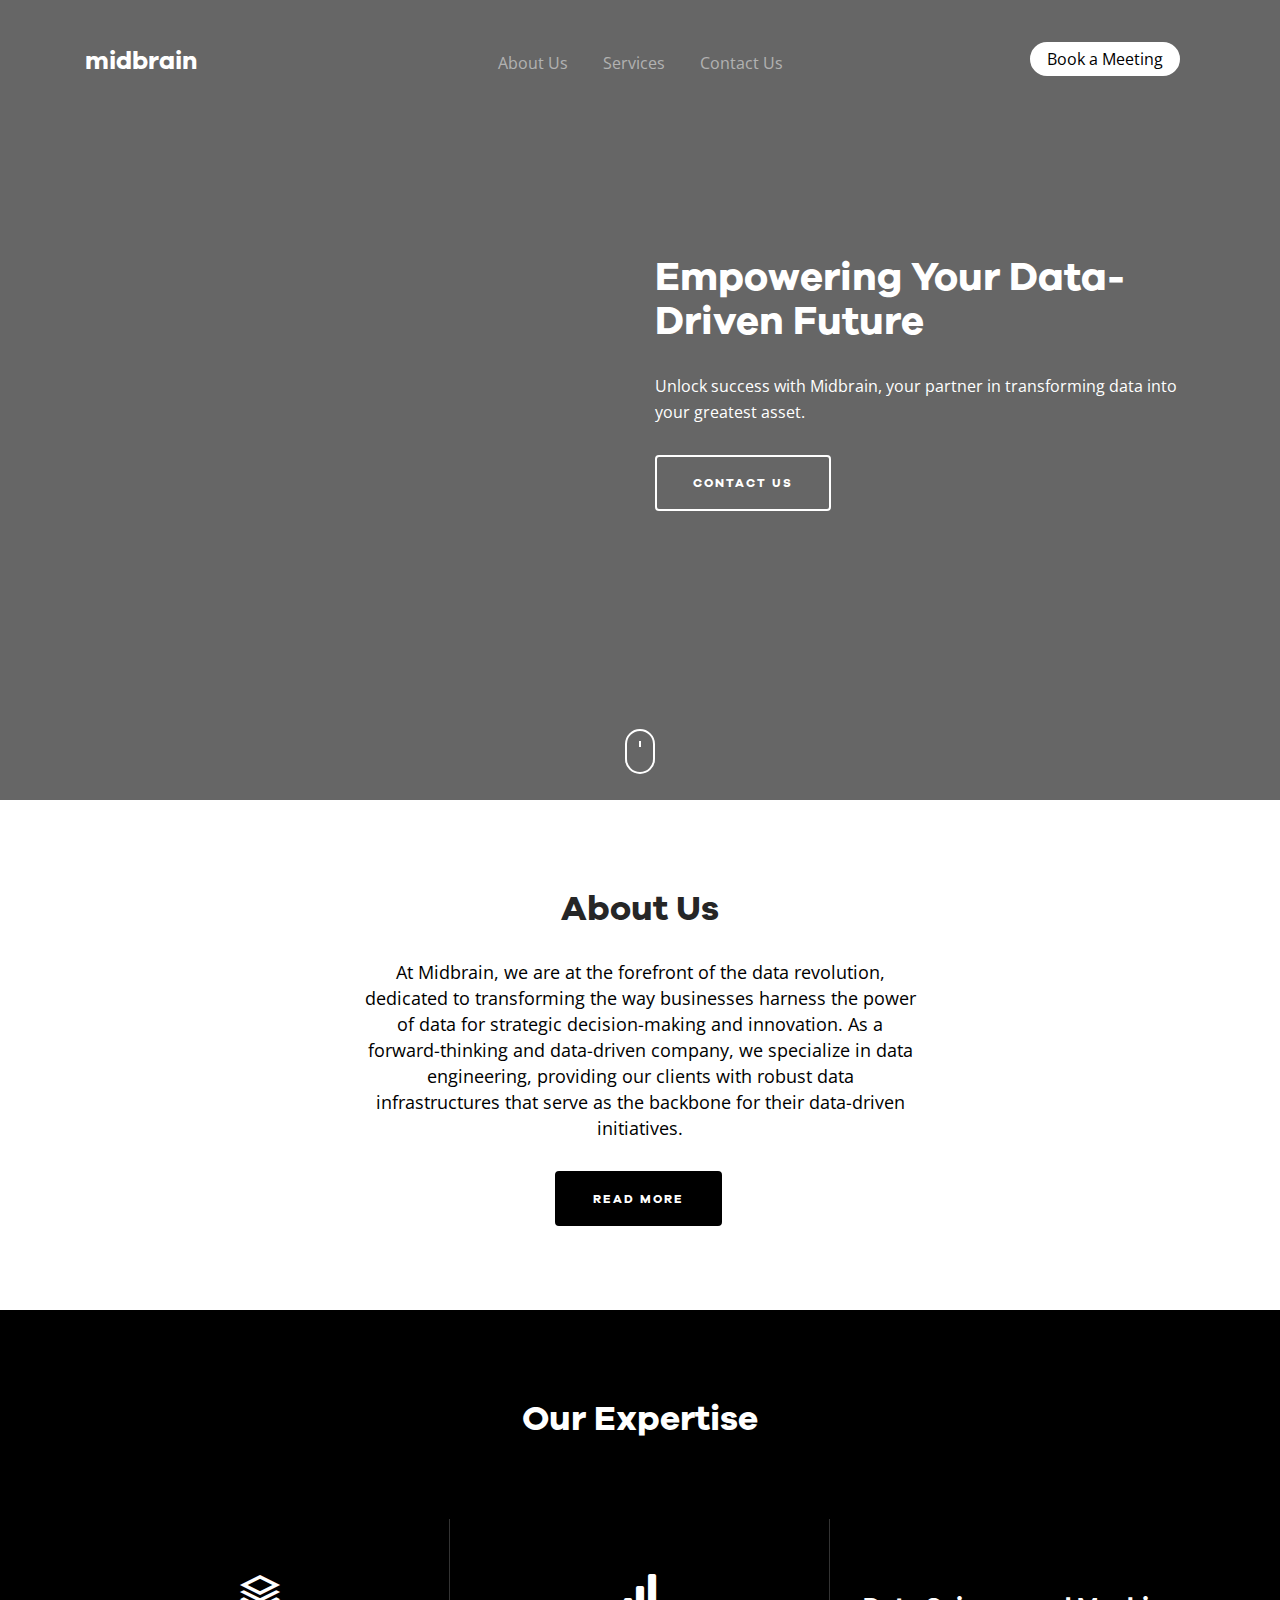
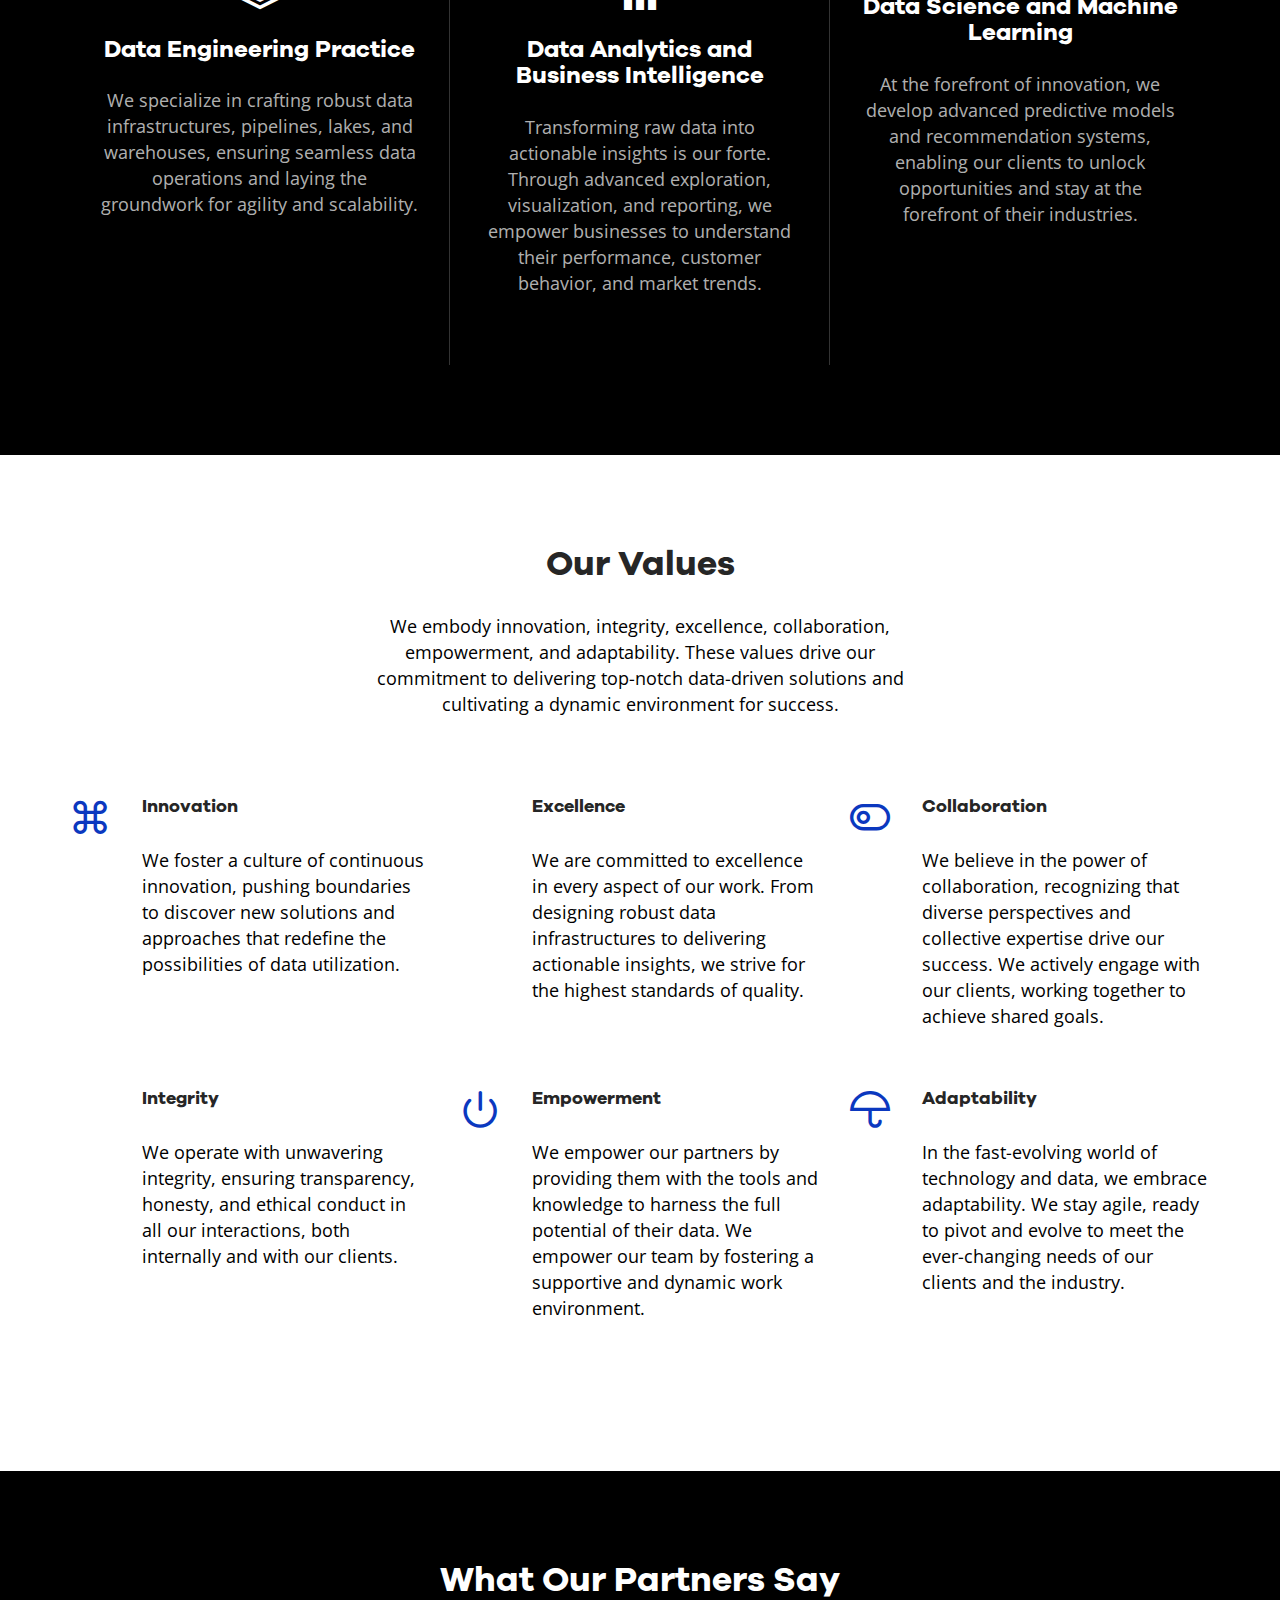
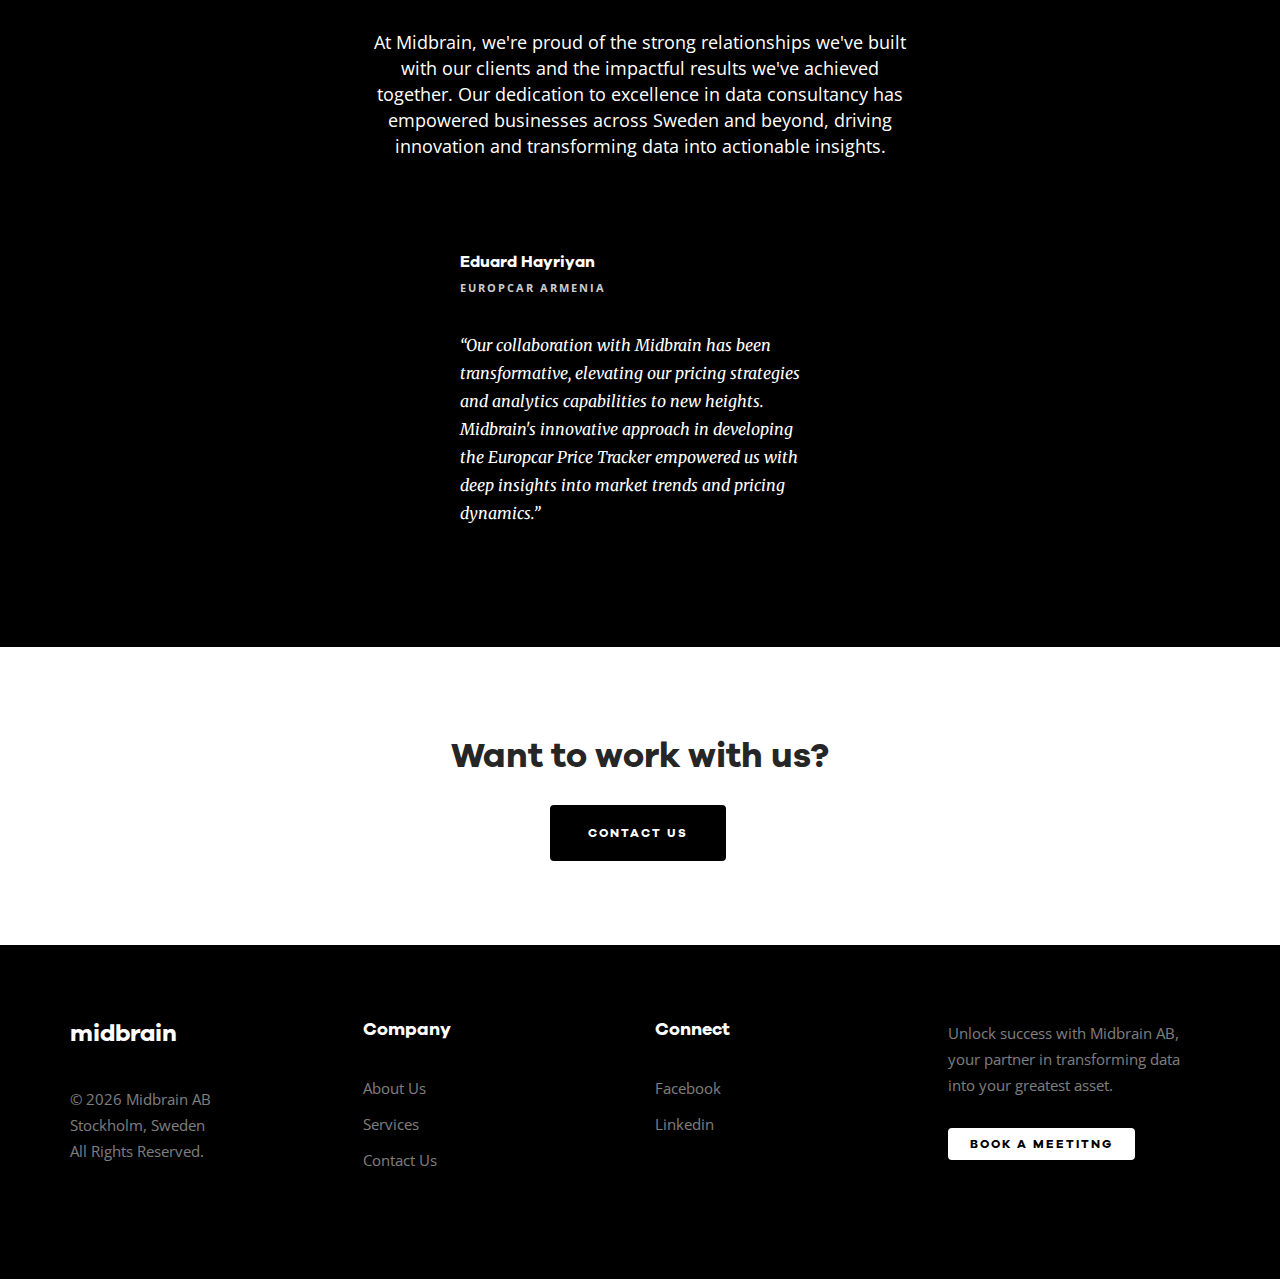
==== index.html @ 111fb9bd "Adding Cookiebot banner" ====
<!DOCTYPE html>
<!--[if lt IE 7]>      <html class="no-js lt-ie9 lt-ie8 lt-ie7"> <![endif]-->
<!--[if IE 7]>         <html class="no-js lt-ie9 lt-ie8"> <![endif]-->
<!--[if IE 8]>         <html class="no-js lt-ie9"> <![endif]-->
<!--[if gt IE 8]><!--> <html class="no-js"> <!--<![endif]-->
	<head>
	<!-- CookieBot CMP banner -->
	<script id="Cookiebot" src="https://consent.cookiebot.com/uc.js" data-cbid="e7dfca7b-d4f1-458b-bf9d-89fcd00eb279" data-blockingmode="auto" type="text/javascript"></script>
	<!-- Google tag (gtag.js) -->
	<script async src="https://www.googletagmanager.com/gtag/js?id=G-Q8020GNT3G"></script>
	<script>
	  window.dataLayer = window.dataLayer || [];
	  function gtag(){dataLayer.push(arguments);}
	  gtag('js', new Date());

	  gtag('config', 'G-Q8020GNT3G');
	</script>
	<meta charset="utf-8">
	<meta http-equiv="X-UA-Compatible" content="IE=edge">
	<title>Midbrain - Premier Data Consultancy Services in Sweden</title>
	<meta name="viewport" content="width=device-width, initial-scale=1">
	<meta name="description" content="Midbrain, a leading data consultancy in Sweden, offers unparalleled expertise in data science, engineering, and analytics to transform your business with data-driven decisions." />
	<meta name="keywords" content="data consultancy Sweden, data science, data engineering, data analytics, business intelligence, machine learning, data solutions" />

	
  	<!-- Facebook and Twitter and Telegram integration -->
	<html prefix="og: http://ogp.me/ns#">
	<meta property="og:title" content="Midbrain - Data Consultancy Excellence in Sweden"/>
	<meta property="og:image" content="images/full_1.webp"/>
	<meta property="og:url" content="images/full_1.webp"/>
	<meta property="og:site_name" content="Midbrain - Premier Data Consultancy in Sweden"/>
	<meta property="og:description" content="Explore top-tier data consultancy services with Midbrain. Specializing in data science, engineering, and analytics to drive your business forward."/>
	<meta name="twitter:title" content="Midbrain - Data Consultancy Excellence in Sweden" />
	<meta name="twitter:image" content="images/full_1.webp" />
	<meta name="twitter:url" content="images/full_1.webp" />
	<meta name="twitter:card" content="images/full_1.webp" />


	<!-- Place favicon.ico and apple-touch-icon.png in the root directory -->
	<link rel="shortcut icon" href="images/favicon.ico">
	
	<!-- Google Fonts -->
	<link href='https://fonts.googleapis.com/css?family=Open+Sans:400,300,700|Monsterrat:400,700|Merriweather:400,300italic,700' rel='stylesheet' type='text/css'>
	
	<!-- Animate.css -->
	<link rel="stylesheet" href="css/animate.css">
	<!-- Icomoon Icon Fonts-->
	<link rel="stylesheet" href="css/icomoon.css">
	<!-- Magnific Popup-->
	<link rel="stylesheet" href="css/magnific-popup.css">
	<!-- Owl Carousel -->
	<link rel="stylesheet" href="css/owl.carousel.min.css">
	<link rel="stylesheet" href="css/owl.theme.default.min.css">
	<!-- Bootstrap  -->
	<link rel="stylesheet" href="css/bootstrap.css">
	
	<!-- Cards -->
	<link rel="stylesheet" href="css/cards.css">

	<!-- Modernizr JS -->
	<script src="js/modernizr-2.6.2.min.js"></script>
	<!-- FOR IE9 below -->
	<!--[if lt IE 9]>
	<script src="js/respond.min.js"></script>
	<![endif]-->


	<style>
    	html {
      		scroll-behavior: smooth;
    		}
  	</style>

	</head>
	<body>
	
	
	<div id="fh5co-page">
		<!-- START menu -->
		<nav class="fh5co-nav-style-1" role="navigation" data-offcanvass-position="fh5co-offcanvass-left">
			<div class="container">
				<div class="col-lg-3 col-md-3 col-sm-3 col-xs-12 fh5co-logo">
					<a href="#" class="js-fh5co-mobile-toggle fh5co-nav-toggle"><i></i></a>
					<a href="index.html">midbrain</a>
				</div>
				<div class="col-lg-6 col-md-5 col-sm-5 text-center fh5co-link-wrap">
					<ul data-offcanvass="yes">
						<li><a href="pages/about_us.html">About Us</a></li>
						<li><a href="pages/services.html">Services</a></li>
						<li><a href="pages/contact.html">Contact Us</a></li>
					</ul>
				</div> 
				
				<div class="col-lg-3 col-md-4 col-sm-4 text-right fh5co-link-wrap">
					<ul class="fh5co-special" data-offcanvass="yes">
						<li><a href="https://calendly.com/contact-midbrain/30min" target="_blank" class="call-to-action">Book a Meeting</a></li>
					</ul>
				</div>
				
				
			</div>
		</nav>
		<!-- END menu -->

		<!-- START thumbnail -->
		<div class="fh5co-cover fh5co-cover-style-2 js-full-height" data-stellar-background-ratio="0.5" data-next="yes"  style="background-image: url(images/full_1.webp);">
		  	<span class="scroll-btn wow fadeInUp" data-wow-duration="1s" data-wow-delay="1.4s">
				<a href="#">
					<span class="mouse"><span></span></span>
				</a>
			</span>
			<div class="fh5co-overlay"></div>
			<div class="fh5co-cover-text">
				<div class="container">
					<div class="row">
						<div class="col-md-push-6 col-md-6 full-height js-full-height">
							<div class="fh5co-cover-intro">
								<h1 class="cover-text-lead wow fadeInUp" data-wow-duration="1s" data-wow-delay=".2s">Empowering Your Data-Driven Future</h1>
								<h2 class="cover-text-sublead wow fadeInUp" data-wow-duration="1s" data-wow-delay=".4s">Unlock success with Midbrain, your partner in transforming data into your greatest asset.</h2>
								<p class="wow fadeInUp" data-wow-duration=".6s" data-wow-delay=".7s"><a href="pages/contact.html" class="btn btn-primary btn-outline btn-lg">Contact Us</a></p>
							</div>
						</div>
					</div>
				</div>	
			</div>
		</div>
		<!-- END thumbnail -->
		
	
		<!-- START about -->
		<div class="fh5co-project-style-2">
			<div class="container">
				<div class="row p-b">
					<div class="col-md-6 col-md-offset-3 text-center">
						<h2 class="fh5co-heading wow fadeInUp" data-wow-duration=".5s" data-wow-delay=".1s">About Us</h2>
						<p class="wow fadeInUp" data-wow-duration=".5s" data-wow-delay=".2s">At Midbrain, we are at the forefront of the data revolution, dedicated to transforming the way businesses harness the power of data for strategic decision-making and innovation. As a forward-thinking and data-driven company, we specialize in data engineering, providing our clients with robust data infrastructures that serve as the backbone for their data-driven initiatives.</p>
						<p class="wow fadeInUp" data-wow-duration="1s" data-wow-delay="0.5s"><a href="pages/about_us.html" class="btn btn-success btn-lg">Read More</a></p>
					</div>
				</div>
			</div>
			
		</div>
		<!-- END about -->
		

		<!-- START services -->
		<div class="fh5co-features-style-1" data-stellar-background-ratio="0.5">
			<div class="fh5co-overlay"></div>
			<div class="container" style="z-index: 3; position: relative;">
				<div class="row p-b">
					<div class="col-md-6 col-md-offset-3 text-center wow fadeInUp" data-wow-duration="1s" data-wow-delay=".5s">
						<h2 class="fh5co-heading">Our Expertise</h2>
					</div>
				</div>
				<div class="row">
					<div class="fh5co-features">
						<div class="fh5co-feature  wow fadeInUp" data-wow-duration="1s" data-wow-delay=".3s" style="border-bottom: none;">
							<div class="icon"><i class="icon-layers"></i></div>
							<h3>Data Engineering Practice</h3>
							<p>We specialize in crafting robust data infrastructures, pipelines, lakes, and warehouses, ensuring seamless data operations and laying the groundwork for agility and scalability.</p>
						</div>
						<div class="fh5co-feature wow fadeInUp" data-wow-duration="1s" data-wow-delay="0.4s">
							<div class="icon"><i class="icon-bar-graph2"></i></div>
							<h3>Data Analytics and Business Intelligence</h3>
							<p>Transforming raw data into actionable insights is our forte. Through advanced exploration, visualization, and reporting, we empower businesses to understand their performance, customer behavior, and market trends.</p>
						</div>
						<div class="fh5co-feature wow fadeInUp" data-wow-duration="1s" data-wow-delay="0.5s" style="border-right: none;">
							<div class="icon"><i class=" icon-magic"></i></div>
							<h3>Data Science and Machine Learning</h3>
							<p>At the forefront of innovation, we develop advanced predictive models and recommendation systems, enabling our clients to unlock opportunities and stay at the forefront of their industries.</p>
						</div>

					</div>
				</div>
			</div>
		</div>
		<!-- END services -->
		
		<!-- START values -->
		<div class="fh5co-features-style-2">
			<div class="container">
				<div class="row p-b">
					<div class="col-md-6 col-md-offset-3 text-center">
						<h2 class="fh5co-heading wow fadeInUp" data-wow-duration=".5s" data-wow-delay=".3s">Our Values</h2>
						<p class="wow fadeInUp" data-wow-duration=".5s" data-wow-delay=".5s">We embody innovation, integrity, excellence, collaboration, empowerment, and adaptability. These values drive our commitment to delivering top-notch data-driven solutions and cultivating a dynamic environment for success.</p>
					</div>
				</div>
				<div class="row">
					<div class="col-md-4 col-sm-6 col-xs-6 col-xxs-12 fh5co-feature wow fadeInUp" data-wow-duration=".6s" data-wow-delay=".6s">
					<div class="fh5co-icon"><i class="icon-command"></i></div>
					<div class="fh5co-desc">
						<h3>Innovation</h3>
						<p>We foster a culture of continuous innovation, pushing boundaries to discover new solutions and approaches that redefine the possibilities of data utilization.</p>
					</div>	
				</div>
				<div class="col-md-4 col-sm-6 col-xs-6 col-xxs-12 fh5co-feature wow fadeInUp" data-wow-duration=".7s" data-wow-delay=".6s">
					<div class="fh5co-icon"><i class="icon-eye22"></i></div>
					<div class="fh5co-desc">
						<h3>Excellence</h3>
						<p>We are committed to excellence in every aspect of our work. From designing robust data infrastructures to delivering actionable insights, we strive for the highest standards of quality.</p>
					</div>
				</div>
				<div class="clearfix visible-sm-block visible-xs-block"></div>
				<div class="col-md-4 col-sm-6 col-xs-6 col-xxs-12 fh5co-feature wow fadeInUp" data-wow-duration=".7s" data-wow-delay=".6s">
					<div class="fh5co-icon"><i class="icon-toggle"></i></div>
					<div class="fh5co-desc">
						<h3>Collaboration</h3>
						<p>We believe in the power of collaboration, recognizing that diverse perspectives and collective expertise drive our success. We actively engage with our clients, working together to achieve shared goals.</p>
					</div>
				</div>
				<div class="col-md-4 col-sm-6 col-xs-6 col-xxs-12 fh5co-feature wow fadeInUp" data-wow-duration=".6s" data-wow-delay=".6s">
					<div class="fh5co-icon"><i class="icon-heart22"></i></div>
					<div class="fh5co-desc">
						<h3>Integrity</h3>
						<p>We operate with unwavering integrity, ensuring transparency, honesty, and ethical conduct in all our interactions, both internally and with our clients.</p>
					</div>	
				</div>
				<div class="clearfix visible-sm-block visible-xs-block"></div>
				<div class="col-md-4 col-sm-6 col-xs-6 col-xxs-12 fh5co-feature wow fadeInUp" data-wow-duration=".7s" data-wow-delay=".7s">
					<div class="fh5co-icon"><i class="icon-power"></i></div>
					<div class="fh5co-desc">
						<h3>Empowerment</h3>
						<p>We empower our partners by providing them with the tools and knowledge to harness the full potential of their data. We empower our team by fostering a supportive and dynamic work environment.</p>
					</div>
				</div>
				<div class="col-md-4 col-sm-6 col-xs-6 col-xxs-12 fh5co-feature wow fadeInUp" data-wow-duration=".7s" data-wow-delay=".7s">
					<div class="fh5co-icon"><i class="icon-umbrella"></i></div>
					<div class="fh5co-desc">
						<h3>Adaptability</h3>
						<p>In the fast-evolving world of technology and data, we embrace adaptability. We stay agile, ready to pivot and evolve to meet the ever-changing needs of our clients and the industry.</p>
					</div>
				</div>
				<div class="clearfix visible-sm-block visible-xs-block"></div>
				</div>
			</div>
		</div>
		<!-- END Values -->

		
		<!-- START Customers Feedback -->
		<div class="fh5co-testimonial-style-2" style="background:black; color: white">
			<div class="container">
				<div class="row p-b">
					<div class="col-md-6 col-md-offset-3 text-center">
						<h2 class="fh5co-heading wow fadeInUp" data-wow-duration="1s" data-wow-delay=".5s" style="color: white">What Our Partners Say</h2>
						<p class="wow fadeInUp" data-wow-duration="1s" data-wow-delay=".8s">At Midbrain, we're proud of the strong relationships we've built with our clients and the impactful results we've achieved together. Our dedication to excellence in data consultancy has empowered businesses across Sweden and beyond, driving innovation and transforming data into actionable insights. </p>
					</div>
				</div>
				<div class="row" style="display: flex; justify-content:center">
					
					<div class="col-md-4 col-sm-6 col-xs-12">
						<div class="fh5co-testimonial-item wow fadeInUp" data-wow-duration="1s" data-wow-delay="1.1s">
							<div class="fh5co-name">
								<img src="images/europcar_logo.webp" alt="">
								<div class="fh5co-meta" >
									<h3 style="color: white">Eduard Hayriyan</h3>
									<span class="fh5co-company">Europcar Armenia</span>
								</div>
							</div>
							<div class="fh5co-text">
								<p>&ldquo;Our collaboration with Midbrain has been transformative, elevating our pricing strategies and analytics capabilities to new heights. 
								Midbrain's innovative approach in developing the Europcar Price Tracker empowered us with deep insights into market trends and pricing dynamics.&rdquo;</p>
							</div>
						</div>	
					</div>
					<!-- <div class="col-md-4 col-sm-6 col-xs-12"> -->
						<!-- <div class="fh5co-testimonial-item wow fadeInUp" data-wow-duration="1s" data-wow-delay="1.4s"> -->
							<!-- <div class="fh5co-name"> -->
								<!-- <img src="images/person_4.jpg" alt=""> -->
								<!-- <div class="fh5co-meta"> -->
									<!-- <h3 style="color: white">Ian Stewart</h3> -->
									<!-- <span class="fh5co-company">XYZ Inc.</span> -->
								<!-- </div> -->
							<!-- </div> -->
							<!-- <div class="fh5co-text"> -->
								<!-- <p>&ldquo;Far far away, behind the word mountains, far from the countries Vokalia and Consonantia, there live the blind texts. &rdquo;</p> -->
							<!-- </div> -->
						<!-- </div> -->
					<!-- </div> -->


				</div>
			</div>	
		</div>
		<!-- END Customers Feedback -->
		
		
		<!-- START Contact Us -->

		<div class="fh5co-project-style-2">
			<div class="container">
				<div class="row p-b">
					<div class="col-md-6 col-md-offset-3 text-center">
						<h2 class="fh5co-heading wow fadeInUp" data-wow-duration=".5s" data-wow-delay=".1s">Want to work with us?</h2>
						<p class="wow fadeInUp" data-wow-duration="1s" data-wow-delay="0.5s"><a href="pages/contact.html" class="btn btn-success btn-lg">Contact Us</a></p>
					</div>
				</div>
			</div>
			
		</div>
		<!-- END Contact Us -->
		
		<!-- START footer -->	
		<div class="fh5co-footer-style-3" style="padding-top: 5em;">
			<div class="container">
				<div class="row p-b">


					<div class="col-md-3 col-sm-6 fh5co-footer-widget wow fadeInUp" data-wow-duration="0.4s" data-wow-delay=".3s" style="visibility: visible; animation-duration: 0.4s; animation-delay: 0.3s; animation-name: fadeInUp;">
						<div class="fh5co-logo"> midbrain</div>
						<p class="fh5co-copyright" id="copyright">&copy; <span id="copyright-year"></span>  Midbrain AB<br>Stockholm, Sweden <br>All Rights Reserved. </p><br> <br><br>
					</div>
					<div class="col-md-3 col-sm-6 fh5co-footer-widget wow fadeInUp" data-wow-duration="0.4s" data-wow-delay=".4s">
						<h3 style="color: white">Company</h3>
						<ul class="fh5co-links">
							<li><a href="pages/about_us.html">About Us</a></li>
							<li><a href="pages/services.html">Services</a></li>
							<li><a href="pages/contact.html">Contact Us</a></li>
						</ul>
					</div>
					<div class="clearfix visible-sm-block"></div>
					<div class="col-md-3 col-sm-6 fh5co-footer-widget wow fadeInUp" data-wow-duration="0.4s" data-wow-delay="0.6s">
						<h3 style="color: white">Connect</h3>
						<ul class="fh5co-links fh5co-social">
							<li><a href="https://www.facebook.com/midbrain.ab" target="_blank><i class="icon icon-facebook2"></i> Facebook</a></li>
							<li><a href="https://www.linkedin.com/company/midbrain-ab" target="_blank><i class="icon icon-linkedin"></i> Linkedin</a></li>
						</ul>
					</div>
					<div class="col-md-3 col-sm-6 fh5co-footer-widget wow fadeInUp" data-wow-duration="0.4s" data-wow-delay="0.8s">
						<p>Unlock success with Midbrain AB, your partner in transforming data into your greatest asset.</p>
						<p><a href="https://calendly.com/contact-midbrain/30min" target="_blank" class="btn btn-success btn-sm btn-outline">Book a Meetitng</a></p>
					</div>
					<div class="clearfix visible-sm-block"></div>
				</div>
			</div>
		</div>
		<!-- END footer -->
		
	</div>
	<!-- END page-->

	<!-- jQuery -->
	<script src="js/jquery.min.js"></script>
	<!-- jQuery Easing -->
	<script src="js/jquery.easing.1.3.js"></script>
	<!-- Bootstrap -->
	<script src="js/bootstrap.min.js"></script>
	<!-- Waypoints -->
   <script src="js/jquery.waypoints.min.js"></script>
	<!-- Owl Carousel -->
	<script src="js/owl.carousel.min.js"></script>
	<!-- Magnific Popup -->
	<script src="js/jquery.magnific-popup.min.js"></script>
	<!-- Stellar -->
	<script src="js/jquery.stellar.min.js"></script>
	<!-- countTo -->
	<script src="js/jquery.countTo.js"></script>
	<!-- WOW -->
	<script src="js/wow.min.js"></script>
	<script>
		new WOW().init();
	</script>
	<!-- Main -->
	<script src="js/main.js"></script>

<script>
    // Update copyright year dynamically
    document.getElementById('copyright-year').textContent = new Date().getFullYear();
</script>



	</body>
</html>
---- css/icomoon.css ----
@font-face {
  font-family: 'icomoon';
  src:  url('../fonts/icomoon/icomoon.eot?6iuir');
  src:  url('../fonts/icomoon/icomoon.eot?6iuir#iefix') format('embedded-opentype'),
    url('../fonts/icomoon/icomoon.ttf?6iuir') format('truetype'),
    url('../fonts/icomoon/icomoon.woff?6iuir') format('woff'),
    url('../fonts/icomoon/icomoon.svg?6iuir#icomoon') format('svg');
  font-weight: normal;
  font-style: normal;
}

[class^="icon-"], [class*=" icon-"] {
  /* use !important to prevent issues with browser extensions that change fonts */
  font-family: 'icomoon' !important;
  speak: none;
  font-style: normal;
  font-weight: normal;
  font-variant: normal;
  text-transform: none;
  line-height: 1;

  /* Better Font Rendering =========== */
  -webkit-font-smoothing: antialiased;
  -moz-osx-font-smoothing: grayscale;
}

.icon-eye:before {
  content: "\e000";
}
.icon-paper-clip:before {
  content: "\e001";
}
.icon-mail:before {
  content: "\e002";
}
.icon-toggle:before {
  content: "\e003";
}
.icon-layout:before {
  content: "\e004";
}
.icon-link:before {
  content: "\e005";
}
.icon-bell:before {
  content: "\e006";
}
.icon-lock:before {
  content: "\e007";
}
.icon-unlock:before {
  content: "\e008";
}
.icon-ribbon:before {
  content: "\e009";
}
.icon-image:before {
  content: "\e010";
}
.icon-signal:before {
  content: "\e011";
}
.icon-target:before {
  content: "\e012";
}
.icon-clipboard:before {
  content: "\e013";
}
.icon-clock:before {
  content: "\e014";
}
.icon-watch:before {
  content: "\e015";
}
.icon-air-play:before {
  content: "\e016";
}
.icon-camera:before {
  content: "\e017";
}
.icon-video:before {
  content: "\e018";
}
.icon-disc:before {
  content: "\e019";
}
.icon-printer:before {
  content: "\e020";
}
.icon-monitor:before {
  content: "\e021";
}
.icon-server:before {
  content: "\e022";
}
.icon-cog:before {
  content: "\e023";
}
.icon-heart:before {
  content: "\e024";
}
.icon-paragraph:before {
  content: "\e025";
}
.icon-align-justify:before {
  content: "\e026";
}
.icon-align-left:before {
  content: "\e027";
}
.icon-align-center:before {
  content: "\e028";
}
.icon-align-right:before {
  content: "\e029";
}
.icon-book:before {
  content: "\e030";
}
.icon-layers:before {
  content: "\e031";
}
.icon-stack:before {
  content: "\e032";
}
.icon-stack-2:before {
  content: "\e033";
}
.icon-paper:before {
  content: "\e034";
}
.icon-paper-stack:before {
  content: "\e035";
}
.icon-search:before {
  content: "\e036";
}
.icon-zoom-in:before {
  content: "\e037";
}
.icon-zoom-out:before {
  content: "\e038";
}
.icon-reply:before {
  content: "\e039";
}
.icon-circle-plus:before {
  content: "\e040";
}
.icon-circle-minus:before {
  content: "\e041";
}
.icon-circle-check:before {
  content: "\e042";
}
.icon-circle-cross:before {
  content: "\e043";
}
.icon-square-plus:before {
  content: "\e044";
}
.icon-square-minus:before {
  content: "\e045";
}
.icon-square-check:before {
  content: "\e046";
}
.icon-square-cross:before {
  content: "\e047";
}
.icon-microphone:before {
  content: "\e048";
}
.icon-record:before {
  content: "\e049";
}
.icon-skip-back:before {
  content: "\e050";
}
.icon-rewind:before {
  content: "\e051";
}
.icon-play:before {
  content: "\e052";
}
.icon-pause:before {
  content: "\e053";
}
.icon-stop:before {
  content: "\e054";
}
.icon-fast-forward:before {
  content: "\e055";
}
.icon-skip-forward:before {
  content: "\e056";
}
.icon-shuffle:before {
  content: "\e057";
}
.icon-repeat:before {
  content: "\e058";
}
.icon-folder:before {
  content: "\e059";
}
.icon-umbrella:before {
  content: "\e060";
}
.icon-moon:before {
  content: "\e061";
}
.icon-thermometer:before {
  content: "\e062";
}
.icon-drop:before {
  content: "\e063";
}
.icon-sun:before {
  content: "\e064";
}
.icon-cloud:before {
  content: "\e065";
}
.icon-cloud-upload:before {
  content: "\e066";
}
.icon-cloud-download:before {
  content: "\e067";
}
.icon-upload:before {
  content: "\e068";
}
.icon-download:before {
  content: "\e069";
}
.icon-location:before {
  content: "\e070";
}
.icon-location-2:before {
  content: "\e071";
}
.icon-map:before {
  content: "\e072";
}
.icon-battery:before {
  content: "\e073";
}
.icon-head:before {
  content: "\e074";
}
.icon-briefcase:before {
  content: "\e075";
}
.icon-speech-bubble:before {
  content: "\e076";
}
.icon-anchor:before {
  content: "\e077";
}
.icon-globe:before {
  content: "\e078";
}
.icon-box:before {
  content: "\e079";
}
.icon-reload:before {
  content: "\e080";
}
.icon-share:before {
  content: "\e081";
}
.icon-marquee:before {
  content: "\e082";
}
.icon-marquee-plus:before {
  content: "\e083";
}
.icon-marquee-minus:before {
  content: "\e084";
}
.icon-tag:before {
  content: "\e085";
}
.icon-power:before {
  content: "\e086";
}
.icon-command:before {
  content: "\e087";
}
.icon-alt:before {
  content: "\e088";
}
.icon-esc:before {
  content: "\e089";
}
.icon-bar-graph:before {
  content: "\e090";
}
.icon-bar-graph-2:before {
  content: "\e091";
}
.icon-pie-graph:before {
  content: "\e092";
}
.icon-star:before {
  content: "\e093";
}
.icon-arrow-left:before {
  content: "\e094";
}
.icon-arrow-right:before {
  content: "\e095";
}
.icon-arrow-up:before {
  content: "\e096";
}
.icon-arrow-down:before {
  content: "\e097";
}
.icon-volume:before {
  content: "\e098";
}
.icon-mute:before {
  content: "\e099";
}
.icon-content-right:before {
  content: "\e100";
}
.icon-content-left:before {
  content: "\e101";
}
.icon-grid:before {
  content: "\e102";
}
.icon-grid-2:before {
  content: "\e103";
}
.icon-columns:before {
  content: "\e104";
}
.icon-loader:before {
  content: "\e105";
}
.icon-bag:before {
  content: "\e106";
}
.icon-ban:before {
  content: "\e107";
}
.icon-flag:before {
  content: "\e108";
}
.icon-trash:before {
  content: "\e109";
}
.icon-expand:before {
  content: "\e110";
}
.icon-contract:before {
  content: "\e111";
}
.icon-maximize:before {
  content: "\e112";
}
.icon-minimize:before {
  content: "\e113";
}
.icon-plus:before {
  content: "\e114";
}
.icon-minus:before {
  content: "\e115";
}
.icon-check:before {
  content: "\e116";
}
.icon-cross:before {
  content: "\e117";
}
.icon-move:before {
  content: "\e118";
}
.icon-delete:before {
  content: "\e119";
}
.icon-menu:before {
  content: "\e120";
}
.icon-archive:before {
  content: "\e121";
}
.icon-inbox:before {
  content: "\e122";
}
.icon-outbox:before {
  content: "\e123";
}
.icon-file:before {
  content: "\e124";
}
.icon-file-add:before {
  content: "\e125";
}
.icon-file-subtract:before {
  content: "\e126";
}
.icon-help:before {
  content: "\e127";
}
.icon-open:before {
  content: "\e128";
}
.icon-ellipsis:before {
  content: "\e129";
}
.icon-add-to-list:before {
  content: "\e900";
}
.icon-classic-computer:before {
  content: "\e901";
}
.icon-controller-fast-backward:before {
  content: "\e902";
}
.icon-creative-commons-attribution:before {
  content: "\e903";
}
.icon-creative-commons-noderivs:before {
  content: "\e904";
}
.icon-creative-commons-noncommercial-eu:before {
  content: "\e905";
}
.icon-creative-commons-noncommercial-us:before {
  content: "\e906";
}
.icon-creative-commons-public-domain:before {
  content: "\e907";
}
.icon-creative-commons-remix:before {
  content: "\e908";
}
.icon-creative-commons-share:before {
  content: "\e909";
}
.icon-creative-commons-sharealike:before {
  content: "\e90a";
}
.icon-creative-commons:before {
  content: "\e90b";
}
.icon-document-landscape:before {
  content: "\e90c";
}
.icon-remove-user:before {
  content: "\e90d";
}
.icon-warning:before {
  content: "\e90e";
}
.icon-arrow-bold-down:before {
  content: "\e90f";
}
.icon-arrow-bold-left:before {
  content: "\e910";
}
.icon-arrow-bold-right:before {
  content: "\e911";
}
.icon-arrow-bold-up:before {
  content: "\e912";
}
.icon-arrow-down2:before {
  content: "\e913";
}
.icon-arrow-left2:before {
  content: "\e914";
}
.icon-arrow-long-down:before {
  content: "\e915";
}
.icon-arrow-long-left:before {
  content: "\e916";
}
.icon-arrow-long-right:before {
  content: "\e917";
}
.icon-arrow-long-up:before {
  content: "\e918";
}
.icon-arrow-right2:before {
  content: "\e919";
}
.icon-arrow-up2:before {
  content: "\e91a";
}
.icon-arrow-with-circle-down:before {
  content: "\e91b";
}
.icon-arrow-with-circle-left:before {
  content: "\e91c";
}
.icon-arrow-with-circle-right:before {
  content: "\e91d";
}
.icon-arrow-with-circle-up:before {
  content: "\e91e";
}
.icon-bookmark:before {
  content: "\e91f";
}
.icon-bookmarks:before {
  content: "\e920";
}
.icon-chevron-down:before {
  content: "\e921";
}
.icon-chevron-left:before {
  content: "\e922";
}
.icon-chevron-right:before {
  content: "\e923";
}
.icon-chevron-small-down:before {
  content: "\e924";
}
.icon-chevron-small-left:before {
  content: "\e925";
}
.icon-chevron-small-right:before {
  content: "\e926";
}
.icon-chevron-small-up:before {
  content: "\e927";
}
.icon-chevron-thin-down:before {
  content: "\e928";
}
.icon-chevron-thin-left:before {
  content: "\e929";
}
.icon-chevron-thin-right:before {
  content: "\e92a";
}
.icon-chevron-thin-up:before {
  content: "\e92b";
}
.icon-chevron-up:before {
  content: "\e92c";
}
.icon-chevron-with-circle-down:before {
  content: "\e92d";
}
.icon-chevron-with-circle-left:before {
  content: "\e92e";
}
.icon-chevron-with-circle-right:before {
  content: "\e92f";
}
.icon-chevron-with-circle-up:before {
  content: "\e930";
}
.icon-cloud2:before {
  content: "\e931";
}
.icon-controller-fast-forward:before {
  content: "\e932";
}
.icon-controller-jump-to-start:before {
  content: "\e933";
}
.icon-controller-next:before {
  content: "\e934";
}
.icon-controller-paus:before {
  content: "\e935";
}
.icon-controller-play:before {
  content: "\e936";
}
.icon-controller-record:before {
  content: "\e937";
}
.icon-controller-stop:before {
  content: "\e938";
}
.icon-controller-volume:before {
  content: "\e939";
}
.icon-dot-single:before {
  content: "\e93a";
}
.icon-dots-three-horizontal:before {
  content: "\e93b";
}
.icon-dots-three-vertical:before {
  content: "\e93c";
}
.icon-dots-two-horizontal:before {
  content: "\e93d";
}
.icon-dots-two-vertical:before {
  content: "\e93e";
}
.icon-download2:before {
  content: "\e93f";
}
.icon-emoji-flirt:before {
  content: "\e940";
}
.icon-flow-branch:before {
  content: "\e941";
}
.icon-flow-cascade:before {
  content: "\e942";
}
.icon-flow-line:before {
  content: "\e943";
}
.icon-flow-parallel:before {
  content: "\e944";
}
.icon-flow-tree:before {
  content: "\e945";
}
.icon-install:before {
  content: "\e946";
}
.icon-layers2:before {
  content: "\e947";
}
.icon-open-book:before {
  content: "\e948";
}
.icon-resize-100:before {
  content: "\e949";
}
.icon-resize-full-screen:before {
  content: "\e94a";
}
.icon-save:before {
  content: "\e94b";
}
.icon-select-arrows:before {
  content: "\e94c";
}
.icon-sound-mute:before {
  content: "\e94d";
}
.icon-sound:before {
  content: "\e94e";
}
.icon-trash2:before {
  content: "\e94f";
}
.icon-triangle-down:before {
  content: "\e950";
}
.icon-triangle-left:before {
  content: "\e951";
}
.icon-triangle-right:before {
  content: "\e952";
}
.icon-triangle-up:before {
  content: "\e953";
}
.icon-uninstall:before {
  content: "\e954";
}
.icon-upload-to-cloud:before {
  content: "\e955";
}
.icon-upload2:before {
  content: "\e956";
}
.icon-add-user:before {
  content: "\e957";
}
.icon-address:before {
  content: "\e958";
}
.icon-adjust:before {
  content: "\e959";
}
.icon-air:before {
  content: "\e95a";
}
.icon-aircraft-landing:before {
  content: "\e95b";
}
.icon-aircraft-take-off:before {
  content: "\e95c";
}
.icon-aircraft:before {
  content: "\e95d";
}
.icon-align-bottom:before {
  content: "\e95e";
}
.icon-align-horizontal-middle:before {
  content: "\e95f";
}
.icon-align-left2:before {
  content: "\e960";
}
.icon-align-right2:before {
  content: "\e961";
}
.icon-align-top:before {
  content: "\e962";
}
.icon-align-vertical-middle:before {
  content: "\e963";
}
.icon-archive2:before {
  content: "\e964";
}
.icon-area-graph:before {
  content: "\e965";
}
.icon-attachment:before {
  content: "\e966";
}
.icon-awareness-ribbon:before {
  content: "\e967";
}
.icon-back-in-time:before {
  content: "\e968";
}
.icon-back:before {
  content: "\e969";
}
.icon-bar-graph2:before {
  content: "\e96a";
}
.icon-battery2:before {
  content: "\e96b";
}
.icon-beamed-note:before {
  content: "\e96c";
}
.icon-bell2:before {
  content: "\e96d";
}
.icon-blackboard:before {
  content: "\e96e";
}
.icon-block:before {
  content: "\e96f";
}
.icon-book2:before {
  content: "\e970";
}
.icon-bowl:before {
  content: "\e971";
}
.icon-box2:before {
  content: "\e972";
}
.icon-briefcase2:before {
  content: "\e973";
}
.icon-browser:before {
  content: "\e974";
}
.icon-brush:before {
  content: "\e975";
}
.icon-bucket:before {
  content: "\e976";
}
.icon-cake:before {
  content: "\e977";
}
.icon-calculator:before {
  content: "\e978";
}
.icon-calendar:before {
  content: "\e979";
}
.icon-camera2:before {
  content: "\e97a";
}
.icon-ccw:before {
  content: "\e97b";
}
.icon-chat:before {
  content: "\e97c";
}
.icon-check2:before {
  content: "\e97d";
}
.icon-circle-with-cross:before {
  content: "\e97e";
}
.icon-circle-with-minus:before {
  content: "\e97f";
}
.icon-circle-with-plus:before {
  content: "\e980";
}
.icon-circle:before {
  content: "\e981";
}
.icon-circular-graph:before {
  content: "\e982";
}
.icon-clapperboard:before {
  content: "\e983";
}
.icon-clipboard2:before {
  content: "\e984";
}
.icon-clock2:before {
  content: "\e985";
}
.icon-code:before {
  content: "\e986";
}
.icon-cog2:before {
  content: "\e987";
}
.icon-colours:before {
  content: "\e988";
}
.icon-compass:before {
  content: "\e989";
}
.icon-copy:before {
  content: "\e98a";
}
.icon-credit-card:before {
  content: "\e98b";
}
.icon-credit:before {
  content: "\e98c";
}
.icon-cross2:before {
  content: "\e98d";
}
.icon-cup:before {
  content: "\e98e";
}
.icon-cw:before {
  content: "\e98f";
}
.icon-cycle:before {
  content: "\e990";
}
.icon-database:before {
  content: "\e991";
}
.icon-dial-pad:before {
  content: "\e992";
}
.icon-direction:before {
  content: "\e993";
}
.icon-document:before {
  content: "\e994";
}
.icon-documents:before {
  content: "\e995";
}
.icon-drink:before {
  content: "\e996";
}
.icon-drive:before {
  content: "\e997";
}
.icon-drop2:before {
  content: "\e998";
}
.icon-edit:before {
  content: "\e999";
}
.icon-email:before {
  content: "\e99a";
}
.icon-emoji-happy:before {
  content: "\e99b";
}
.icon-emoji-neutral:before {
  content: "\e99c";
}
.icon-emoji-sad:before {
  content: "\e99d";
}
.icon-erase:before {
  content: "\e99e";
}
.icon-eraser:before {
  content: "\e99f";
}
.icon-export:before {
  content: "\e9a0";
}
.icon-eye2:before {
  content: "\e9a1";
}
.icon-feather:before {
  content: "\e9a2";
}
.icon-flag2:before {
  content: "\e9a3";
}
.icon-flash:before {
  content: "\e9a4";
}
.icon-flashlight:before {
  content: "\e9a5";
}
.icon-flat-brush:before {
  content: "\e9a6";
}
.icon-folder-images:before {
  content: "\e9a7";
}
.icon-folder-music:before {
  content: "\e9a8";
}
.icon-folder-video:before {
  content: "\e9a9";
}
.icon-folder2:before {
  content: "\e9aa";
}
.icon-forward:before {
  content: "\e9ab";
}
.icon-funnel:before {
  content: "\e9ac";
}
.icon-game-controller:before {
  content: "\e9ad";
}
.icon-gauge:before {
  content: "\e9ae";
}
.icon-globe2:before {
  content: "\e9af";
}
.icon-graduation-cap:before {
  content: "\e9b0";
}
.icon-grid2:before {
  content: "\e9b1";
}
.icon-hair-cross:before {
  content: "\e9b2";
}
.icon-hand:before {
  content: "\e9b3";
}
.icon-heart-outlined:before {
  content: "\e9b4";
}
.icon-heart2:before {
  content: "\e9b5";
}
.icon-help-with-circle:before {
  content: "\e9b6";
}
.icon-help2:before {
  content: "\e9b7";
}
.icon-home:before {
  content: "\e9b8";
}
.icon-hour-glass:before {
  content: "\e9b9";
}
.icon-image-inverted:before {
  content: "\e9ba";
}
.icon-image2:before {
  content: "\e9bb";
}
.icon-images:before {
  content: "\e9bc";
}
.icon-inbox2:before {
  content: "\e9bd";
}
.icon-infinity:before {
  content: "\e9be";
}
.icon-info-with-circle:before {
  content: "\e9bf";
}
.icon-info:before {
  content: "\e9c0";
}
.icon-key:before {
  content: "\e9c1";
}
.icon-keyboard:before {
  content: "\e9c2";
}
.icon-lab-flask:before {
  content: "\e9c3";
}
.icon-landline:before {
  content: "\e9c4";
}
.icon-language:before {
  content: "\e9c5";
}
.icon-laptop:before {
  content: "\e9c6";
}
.icon-leaf:before {
  content: "\e9c7";
}
.icon-level-down:before {
  content: "\e9c8";
}
.icon-level-up:before {
  content: "\e9c9";
}
.icon-lifebuoy:before {
  content: "\e9ca";
}
.icon-light-bulb:before {
  content: "\e9cb";
}
.icon-light-down:before {
  content: "\e9cc";
}
.icon-light-up:before {
  content: "\e9cd";
}
.icon-line-graph:before {
  content: "\e9ce";
}
.icon-link2:before {
  content: "\e9cf";
}
.icon-list:before {
  content: "\e9d0";
}
.icon-location-pin:before {
  content: "\e9d1";
}
.icon-location2:before {
  content: "\e9d2";
}
.icon-lock-open:before {
  content: "\e9d3";
}
.icon-lock2:before {
  content: "\e9d4";
}
.icon-log-out:before {
  content: "\e9d5";
}
.icon-login:before {
  content: "\e9d6";
}
.icon-loop:before {
  content: "\e9d7";
}
.icon-magnet:before {
  content: "\e9d8";
}
.icon-magnifying-glass:before {
  content: "\e9d9";
}
.icon-mail2:before {
  content: "\e9da";
}
.icon-man:before {
  content: "\e9db";
}
.icon-map2:before {
  content: "\e9dc";
}
.icon-mask:before {
  content: "\e9dd";
}
.icon-medal:before {
  content: "\e9de";
}
.icon-megaphone:before {
  content: "\e9df";
}
.icon-menu2:before {
  content: "\e9e0";
}
.icon-message:before {
  content: "\e9e1";
}
.icon-mic:before {
  content: "\e9e2";
}
.icon-minus2:before {
  content: "\e9e3";
}
.icon-mobile:before {
  content: "\e9e4";
}
.icon-modern-mic:before {
  content: "\e9e5";
}
.icon-moon2:before {
  content: "\e9e6";
}
.icon-mouse:before {
  content: "\e9e7";
}
.icon-music:before {
  content: "\e9e8";
}
.icon-network:before {
  content: "\e9e9";
}
.icon-new-message:before {
  content: "\e9ea";
}
.icon-new:before {
  content: "\e9eb";
}
.icon-news:before {
  content: "\e9ec";
}
.icon-note:before {
  content: "\e9ed";
}
.icon-notification:before {
  content: "\e9ee";
}
.icon-old-mobile:before {
  content: "\e9ef";
}
.icon-old-phone:before {
  content: "\e9f0";
}
.icon-palette:before {
  content: "\e9f1";
}
.icon-paper-plane:before {
  content: "\e9f2";
}
.icon-pencil:before {
  content: "\e9f3";
}
.icon-phone:before {
  content: "\e9f4";
}
.icon-pie-chart:before {
  content: "\e9f5";
}
.icon-pin:before {
  content: "\e9f6";
}
.icon-plus2:before {
  content: "\e9f7";
}
.icon-popup:before {
  content: "\e9f8";
}
.icon-power-plug:before {
  content: "\e9f9";
}
.icon-price-ribbon:before {
  content: "\e9fa";
}
.icon-price-tag:before {
  content: "\e9fb";
}
.icon-print:before {
  content: "\e9fc";
}
.icon-progress-empty:before {
  content: "\e9fd";
}
.icon-progress-full:before {
  content: "\e9fe";
}
.icon-progress-one:before {
  content: "\e9ff";
}
.icon-progress-two:before {
  content: "\ea00";
}
.icon-publish:before {
  content: "\ea01";
}
.icon-quote:before {
  content: "\ea02";
}
.icon-radio:before {
  content: "\ea03";
}
.icon-reply-all:before {
  content: "\ea04";
}
.icon-reply2:before {
  content: "\ea05";
}
.icon-retweet:before {
  content: "\ea06";
}
.icon-rocket:before {
  content: "\ea07";
}
.icon-round-brush:before {
  content: "\ea08";
}
.icon-rss:before {
  content: "\ea09";
}
.icon-ruler:before {
  content: "\ea0a";
}
.icon-scissors:before {
  content: "\ea0b";
}
.icon-share-alternitive:before {
  content: "\ea0c";
}
.icon-share2:before {
  content: "\ea0d";
}
.icon-shareable:before {
  content: "\ea0e";
}
.icon-shield:before {
  content: "\ea0f";
}
.icon-shop:before {
  content: "\ea10";
}
.icon-shopping-bag:before {
  content: "\ea11";
}
.icon-shopping-basket:before {
  content: "\ea12";
}
.icon-shopping-cart:before {
  content: "\ea13";
}
.icon-shuffle2:before {
  content: "\ea14";
}
.icon-signal2:before {
  content: "\ea15";
}
.icon-sound-mix:before {
  content: "\ea16";
}
.icon-sports-club:before {
  content: "\ea17";
}
.icon-spreadsheet:before {
  content: "\ea18";
}
.icon-squared-cross:before {
  content: "\ea19";
}
.icon-squared-minus:before {
  content: "\ea1a";
}
.icon-squared-plus:before {
  content: "\ea1b";
}
.icon-star-outlined:before {
  content: "\ea1c";
}
.icon-star2:before {
  content: "\ea1d";
}
.icon-stopwatch:before {
  content: "\ea1e";
}
.icon-suitcase:before {
  content: "\ea1f";
}
.icon-swap:before {
  content: "\ea20";
}
.icon-sweden:before {
  content: "\ea21";
}
.icon-switch:before {
  content: "\ea22";
}
.icon-tablet:before {
  content: "\ea23";
}
.icon-tag2:before {
  content: "\ea24";
}
.icon-text-document-inverted:before {
  content: "\ea25";
}
.icon-text-document:before {
  content: "\ea26";
}
.icon-text:before {
  content: "\ea27";
}
.icon-thermometer2:before {
  content: "\ea28";
}
.icon-thumbs-down:before {
  content: "\ea29";
}
.icon-thumbs-up:before {
  content: "\ea2a";
}
.icon-thunder-cloud:before {
  content: "\ea2b";
}
.icon-ticket:before {
  content: "\ea2c";
}
.icon-time-slot:before {
  content: "\ea2d";
}
.icon-tools:before {
  content: "\ea2e";
}
.icon-traffic-cone:before {
  content: "\ea2f";
}
.icon-tree:before {
  content: "\ea30";
}
.icon-trophy:before {
  content: "\ea31";
}
.icon-tv:before {
  content: "\ea32";
}
.icon-typing:before {
  content: "\ea33";
}
.icon-unread:before {
  content: "\ea34";
}
.icon-untag:before {
  content: "\ea35";
}
.icon-user:before {
  content: "\ea36";
}
.icon-users:before {
  content: "\ea37";
}
.icon-v-card:before {
  content: "\ea38";
}
.icon-video2:before {
  content: "\ea39";
}
.icon-vinyl:before {
  content: "\ea3a";
}
.icon-voicemail:before {
  content: "\ea3b";
}
.icon-wallet:before {
  content: "\ea3c";
}
.icon-water:before {
  content: "\ea3d";
}
.icon-px-with-circle:before {
  content: "\ea3e";
}
.icon-px:before {
  content: "\ea3f";
}
.icon-basecamp:before {
  content: "\ea40";
}
.icon-behance:before {
  content: "\ea41";
}
.icon-creative-cloud:before {
  content: "\ea42";
}
.icon-dropbox:before {
  content: "\ea43";
}
.icon-evernote:before {
  content: "\ea44";
}
.icon-flattr:before {
  content: "\ea45";
}
.icon-foursquare:before {
  content: "\ea46";
}
.icon-google-drive:before {
  content: "\ea47";
}
.icon-google-hangouts:before {
  content: "\ea48";
}
.icon-grooveshark:before {
  content: "\ea49";
}
.icon-icloud:before {
  content: "\ea4a";
}
.icon-mixi:before {
  content: "\ea4b";
}
.icon-onedrive:before {
  content: "\ea4c";
}
.icon-paypal:before {
  content: "\ea4d";
}
.icon-picasa:before {
  content: "\ea4e";
}
.icon-qq:before {
  content: "\ea4f";
}
.icon-rdio-with-circle:before {
  content: "\ea50";
}
.icon-renren:before {
  content: "\ea51";
}
.icon-scribd:before {
  content: "\ea52";
}
.icon-sina-weibo:before {
  content: "\ea53";
}
.icon-skype-with-circle:before {
  content: "\ea54";
}
.icon-skype:before {
  content: "\ea55";
}
.icon-slideshare:before {
  content: "\ea56";
}
.icon-smashing:before {
  content: "\ea57";
}
.icon-soundcloud:before {
  content: "\ea58";
}
.icon-spotify-with-circle:before {
  content: "\ea59";
}
.icon-spotify:before {
  content: "\ea5a";
}
.icon-swarm:before {
  content: "\ea5b";
}
.icon-vine-with-circle:before {
  content: "\ea5c";
}
.icon-vine:before {
  content: "\ea5d";
}
.icon-vk-alternitive:before {
  content: "\ea5e";
}
.icon-vk-with-circle:before {
  content: "\ea5f";
}
.icon-vk:before {
  content: "\ea60";
}
.icon-xing-with-circle:before {
  content: "\ea61";
}
.icon-xing:before {
  content: "\ea62";
}
.icon-yelp:before {
  content: "\ea63";
}
.icon-dribbble-with-circle:before {
  content: "\ea64";
}
.icon-dribbble:before {
  content: "\ea65";
}
.icon-facebook-with-circle:before {
  content: "\ea66";
}
.icon-facebook:before {
  content: "\ea67";
}
.icon-flickr-with-circle:before {
  content: "\ea68";
}
.icon-flickr:before {
  content: "\ea69";
}
.icon-github-with-circle:before {
  content: "\ea6a";
}
.icon-github:before {
  content: "\ea6b";
}
.icon-google-with-circle:before {
  content: "\ea6c";
}
.icon-google:before {
  content: "\ea6d";
}
.icon-instagram-with-circle:before {
  content: "\ea6e";
}
.icon-instagram:before {
  content: "\ea6f";
}
.icon-lastfm-with-circle:before {
  content: "\ea70";
}
.icon-lastfm:before {
  content: "\ea71";
}
.icon-linkedin-with-circle:before {
  content: "\ea72";
}
.icon-linkedin:before {
  content: "\ea73";
}
.icon-pinterest-with-circle:before {
  content: "\ea74";
}
.icon-pinterest:before {
  content: "\ea75";
}
.icon-rdio:before {
  content: "\ea76";
}
.icon-stumbleupon-with-circle:before {
  content: "\ea77";
}
.icon-stumbleupon:before {
  content: "\ea78";
}
.icon-tumblr-with-circle:before {
  content: "\ea79";
}
.icon-tumblr:before {
  content: "\ea7a";
}
.icon-twitter-with-circle:before {
  content: "\ea7b";
}
.icon-twitter:before {
  content: "\ea7c";
}
.icon-vimeo-with-circle:before {
  content: "\ea7d";
}
.icon-vimeo:before {
  content: "\ea7e";
}
.icon-youtube-with-circle:before {
  content: "\ea7f";
}
.icon-youtube:before {
  content: "\ea80";
}
---- css/cards.css ----
@font-face {
  font-family: 'icomoon';
  src: url("../fonts/icomoon/icomoon.eot?srf3rx");
  src: url("../fonts/icomoon/icomoon.eot?srf3rx#iefix") format("embedded-opentype"), url("../fonts/icomoon/icomoon.ttf?srf3rx") format("truetype"), url("../fonts/icomoon/icomoon.woff?srf3rx") format("woff"), url("../fonts/icomoon/icomoon.svg?srf3rx#icomoon") format("svg");
  font-weight: normal;
  font-style: normal;
}

@font-face {

  font-family: 'Galano Grotesque DEMO Bold';
  src: url('../fonts/galano_grotesque/galanogrotesque-demo-bold.woff') format('woff');
  src: url("../fonts/galano_grotesque/galanogrotesque-demo-bold.eot") format("embedded-opentype"), url("../fonts/galano_grotesque/galanogrotesque-demo-bold.svg") format("svg");
  font-weight: bold;
  font-style: normal;
}



/*
///////////////////////////////////////////////////
1.0 BASE
///////////////////////////////////////////////////
*/
html.mobile-menu-expanded {
  overflow: hidden;
}

body {
  font-family: "Open Sans", Arial, sans-serif;
  font-size: 18px;
  line-height: 26px;
  color: black;
  font-weight: 400;
}
@media screen and (max-width: 480px) {
  body {
    min-width: 320px;
    float: left;
    width: 100%;
  }
}

h1, h2, h3, h4, h5, h6 {
  margin: 0 0 30px 0;
  padding: 0;
  font-family: "Galano Grotesque DEMO Bold", Arial, sans-serif;
  font-weight: 700;
  color: #262626;
}

p {
  margin-bottom: 30px;
}

h1 {
  font-size: 40px;
}

h2 {
  font-size: 35px;
  font-weight: 700;
}

a {
  color: rgba(255, 255, 255, 0.7);
  -webkit-transition: all 0.5s ease;
  -moz-transition: all 0.5s ease;
  -ms-transition: all 0.5s ease;
  -o-transition: all 0.5s ease;
  transition: all 0.5s ease;
}
a:hover, a:focus, a:active {
  outline: none;
  text-decoration: none;
}

.btn {
  margin-right: 4px;
  margin-bottom: 4px;
  font-family: "Galano Grotesque DEMO Bold", Arial, sans-serif;
  font-size: 12px;
  letter-spacing: 2px;
  text-transform: uppercase;
  font-weight: 700;
  -webkit-border-radius: 4px;
  -moz-border-radius: 4px;
  -ms-border-radius: 4px;
  border-radius: 4px;
  -webkit-transition: 0.5s;
  -o-transition: 0.5s;
  transition: 0.5s;
}
.btn.btn-md {
  padding: 10px 20px !important;
}
.btn.btn-lg {
  padding: 18px 36px !important;
}
.btn:hover, .btn:active, .btn:focus {
  box-shadow: none !important;
  outline: none !important;
}

.btn-primary {
  background: #1784fb;
  color: #fff;
  border: 2px solid #1784fb;
}
.btn-primary:hover, .btn-primary:focus, .btn-primary:active {
  background: #0477f4 !important;
  border-color: #0477f4 !important;
}
.btn-primary.btn-outline {
  background: transparent;
  color: #1784fb;
  border: 2px solid #1784fb;
}
.btn-primary.btn-outline:hover, .btn-primary.btn-outline:focus, .btn-primary.btn-outline:active {
  background: #1784fb;
  color: #fff;
}

.btn-success {
  background: rgba(0, 0, 0, 1);
  color: #fff;
  border: 2px solid rgba(0, 0, 0, 1);
}
.btn-success:hover, .btn-success:focus, .btn-success:active {
  background: #0B38BF !important;
  border-color: #0B38BF !important;
}
.btn-success.btn-outline {
  background: transparent;
  color: #58ca7e;
  border: 2px solid #58ca7e;
}
.btn-success.btn-outline:hover, .btn-success.btn-outline:focus, .btn-success.btn-outline:active {
  background: #58ca7e;
  color: #fff;
}

.btn-info {
  background: #1784fb;
  color: #fff;
  border: 2px solid #1784fb;
}
.btn-info:hover, .btn-info:focus, .btn-info:active {
  background: #0477f4 !important;
  border-color: #0477f4 !important;
}
.btn-info.btn-outline {
  background: transparent;
  color: #1784fb;
  border: 2px solid #1784fb;
}
.btn-info.btn-outline:hover, .btn-info.btn-outline:focus, .btn-info.btn-outline:active {
  background: #1784fb;
  color: #fff;
}

.btn-warning {
  background: #fed330;
  color: #fff;
  border: 2px solid #fed330;
}
.btn-warning:hover, .btn-warning:focus, .btn-warning:active {
  background: #fece17 !important;
  border-color: #fece17 !important;
}
.btn-warning.btn-outline {
  background: transparent;
  color: #fed330;
  border: 2px solid #fed330;
}
.btn-warning.btn-outline:hover, .btn-warning.btn-outline:focus, .btn-warning.btn-outline:active {
  background: #fed330;
  color: #fff;
}

.btn-danger {
  background: #fb4f59;
  color: #fff;
  border: 2px solid #fb4f59;
}
.btn-danger:hover, .btn-danger:focus, .btn-danger:active {
  background: #fa3641 !important;
  border-color: #fa3641 !important;
}
.btn-danger.btn-outline {
  background: transparent;
  color: #fb4f59;
  border: 2px solid #fb4f59;
}
.btn-danger.btn-outline:hover, .btn-danger.btn-outline:focus, .btn-danger.btn-outline:active {
  background: #fb4f59;
  color: #fff;
}

.btn-outline {
  background: none;
  border: 2px solid gray;
  font-size: 12px;
  letter-spacing: 2px;
  text-transform: uppercase;
  -webkit-transition: all 0.3s ease;
  -moz-transition: all 0.3s ease;
  -ms-transition: all 0.3s ease;
  -o-transition: all 0.3s ease;
  transition: all 0.3s ease;
}
.btn-outline:hover, .btn-outline:focus, .btn-outline:active {
  box-shadow: none;
}

.lnk-primary {
  color: #1784fb;
}
.lnk-primary:hover, .lnk-primary:focus, .lnk-primary:active {
  color: #0477f4;
}

.lnk-success {
  color: #58ca7e;
}
.lnk-success:hover, .lnk-success:focus, .lnk-success:active {
  color: #45c46f;
}

.lnk-info {
  color: #1784fb;
}
.lnk-info:hover, .lnk-info:focus, .lnk-info:active {
  color: #0477f4;
}

.lnk-warning {
  color: #fed330;
}
.lnk-warning:hover, .lnk-warning:focus, .lnk-warning:active {
  color: #fece17;
}

.lnk-danger {
  color: #fb4f59;
}
.lnk-danger:hover, .lnk-danger:focus, .lnk-danger:active {
  color: #fa3641;
}

a .lnk-icon-right {
  top: 2px;
  position: relative;
  display: -moz-inline-stack;
  display: inline-block;
  zoom: 1;
  *display: inline;
  -webkit-transition: all 0.3s ease;
  -moz-transition: all 0.3s ease;
  -ms-transition: all 0.3s ease;
  -o-transition: all 0.3s ease;
  transition: all 0.3s ease;
}
a:hover .lnk-icon-right {
  padding-left: 5px;
}

/* Scroll Animations */
@-webkit-keyframes ani-mouse {
  0% {
    opacity: 1;
    top: 29%;
  }
  15% {
    opacity: 1;
    top: 50%;
  }
  50% {
    opacity: 0;
    top: 50%;
  }
  100% {
    opacity: 0;
    top: 29%;
  }
}
@-moz-keyframes ani-mouse {
  0% {
    opacity: 1;
    top: 29%;
  }
  15% {
    opacity: 1;
    top: 50%;
  }
  50% {
    opacity: 0;
    top: 50%;
  }
  100% {
    opacity: 0;
    top: 29%;
  }
}
@keyframes ani-mouse {
  0% {
    opacity: 1;
    top: 29%;
  }
  15% {
    opacity: 1;
    top: 50%;
  }
  50% {
    opacity: 0;
    top: 50%;
  }
  100% {
    opacity: 0;
    top: 29%;
  }
}
.scroll-btn {
  display: block;
  position: absolute;
  left: 0;
  right: 0;
  bottom: 0;
  text-align: center;
  z-index: 15;
}

.scroll-btn > * {
  display: inline-block;
  line-height: 18px;
  font-size: 13px;
  font-weight: normal;
  color: #7f8c8d;
  color: #ffffff;
  font-family: Arial, sans-serif;
  letter-spacing: 2px;
}

.scroll-btn > *:hover,
.scroll-btn > *:focus,
.scroll-btn > *.active {
  color: #ffffff;
}

.scroll-btn > *:hover,
.scroll-btn > *:focus,
.scroll-btn > *:active,
.scroll-btn > *.active {
  opacity: 0.8;
  filter: alpha(opacity=80);
}

.scroll-btn .mouse {
  position: relative;
  display: block;
  width: 30px;
  height: 45px;
  margin: 0 auto 20px;
  -webkit-box-sizing: border-box;
  -moz-box-sizing: border-box;
  box-sizing: border-box;
  border: 2px solid white;
  border-radius: 23px;
}

.scroll-btn .mouse > * {
  position: absolute;
  display: block;
  top: 29%;
  left: 50%;
  width: 2px;
  height: 6px;
  margin: -2px 0 0 -1px;
  background: white;
  -webkit-animation: ani-mouse 2.5s linear infinite;
  -moz-animation: ani-mouse 2.5s linear infinite;
  animation: ani-mouse 2.5s linear infinite;
}

/* Utilities */
.fh5co-flex {
  display: -webkit-box;
  display: -moz-box;
  display: -ms-flexbox;
  display: -webkit-flex;
  display: flex;
}

.p-b {
  padding-bottom: 50px;
}

@media screen and (max-width: 480px) {
  .col-xxs-12 {
    float: none !important;
    width: 100% !important;
    display: block !important;
  }
}
/*
/////////////////////////////////////////////////// 
2.0 NAVIGATIONS 
///////////////////////////////////////////////////
*/
#fh5co-offcanvass {
  position: fixed;
  width: 250px;
  bottom: 0;
  top: 0;
  padding: 20px;
  z-index: 1;
  display: none;
  background: #111111;
  -webkit-backface-visibility: hidden;
}
#fh5co-offcanvass.offcanvass-nav-style-2 .fh5co-special, #fh5co-offcanvass.offcanvass-nav-style-2 .fh5co-inline, #fh5co-offcanvass.offcanvass-nav-style-1 .fh5co-special, #fh5co-offcanvass.offcanvass-nav-style-1 .fh5co-inline {
  margin-top: 20px;
  padding-top: 20px;
  border-top: 1px solid rgba(255, 255, 255, 0.05);
}
#fh5co-offcanvass.offcanvass-nav-style-2 .fh5co-special li, #fh5co-offcanvass.offcanvass-nav-style-2 .fh5co-inline li, #fh5co-offcanvass.offcanvass-nav-style-1 .fh5co-special li, #fh5co-offcanvass.offcanvass-nav-style-1 .fh5co-inline li {
  display: inline;
}
#fh5co-offcanvass.offcanvass-nav-style-2 .fh5co-special li a, #fh5co-offcanvass.offcanvass-nav-style-2 .fh5co-inline li a, #fh5co-offcanvass.offcanvass-nav-style-1 .fh5co-special li a, #fh5co-offcanvass.offcanvass-nav-style-1 .fh5co-inline li a {
  padding: 10px 0;
  float: left;
  margin: 0 20px 0 0;
  text-align: center;
}
#fh5co-offcanvass > nav {
  position: relative !important;
}
#fh5co-offcanvass.fh5co-offcanvass-left {
  left: 0;
  -moz-transform: translateX(-250px);
  -webkit-transform: translateX(-250px);
  -ms-transform: translateX(-250px);
  -o-transform: translateX(-250px);
  transform: translateX(-250px);
  -webkit-transition: all 0.8s ease-in;
  -moz-transition: all 0.8s ease-in;
  -ms-transition: all 0.8s ease-in;
  -o-transition: all 0.8s ease-in;
  transition: all 0.8s ease-in;
}
.mobile-menu-expanded #fh5co-offcanvass.fh5co-offcanvass-left {
  -webkit-transition: all 0.4s ease-out;
  -moz-transition: all 0.4s ease-out;
  -ms-transition: all 0.4s ease-out;
  -o-transition: all 0.4s ease-out;
  transition: all 0.4s ease-out;
  -moz-transform: translateX(0px);
  -webkit-transform: translateX(0px);
  -ms-transform: translateX(0px);
  -o-transform: translateX(0px);
  transform: translateX(0px);
}
#fh5co-offcanvass.fh5co-offcanvass-right {
  right: 0;
  -moz-transform: translateX(250px);
  -webkit-transform: translateX(250px);
  -ms-transform: translateX(250px);
  -o-transform: translateX(250px);
  transform: translateX(250px);
  -webkit-transition: all 0.8s ease-in;
  -moz-transition: all 0.8s ease-in;
  -ms-transition: all 0.8s ease-in;
  -o-transition: all 0.8s ease-in;
  transition: all 0.8s ease-in;
}
.mobile-menu-expanded #fh5co-offcanvass.fh5co-offcanvass-right {
  -webkit-transition: all 0.5s ease-out;
  -moz-transition: all 0.5s ease-out;
  -ms-transition: all 0.5s ease-out;
  -o-transition: all 0.5s ease-out;
  transition: all 0.5s ease-out;
  -moz-transform: translateX(0px);
  -webkit-transform: translateX(0px);
  -ms-transform: translateX(0px);
  -o-transform: translateX(0px);
  transform: translateX(0px);
}
@media screen and (max-width: 768px) {
  #fh5co-offcanvass {
    display: block;
  }
}
#fh5co-offcanvass a {
  color: rgba(255, 255, 255, 0.5);
}
#fh5co-offcanvass a:hover, #fh5co-offcanvass a:focus, #fh5co-offcanvass a:active {
  outline: none;
  text-decoration: none;
}
#fh5co-offcanvass .fh5co-logo a {
  font-size: 30px;
  color: rgba(255, 255, 255, 0.5);
}
#fh5co-offcanvass ul {
  padding: 0;
  margin: 0;
  float: left;
}
#fh5co-offcanvass ul li {
  padding: 0;
  margin: 0;
  display: block;
  list-style: none;
  float: left;
  width: 100%;
}
#fh5co-offcanvass ul li a {
  padding: 10px 0;
  display: block;
  float: left;
  width: 100%;
}
#fh5co-offcanvass ul li a:hover {
  color: white;
}
#fh5co-offcanvass ul li a.call-to-action {
  margin-top: 40px;
  border: 2px solid #ffffff;
  background: #ffffff;
  padding: 2px 15px !important;
  display: -moz-inline-stack;
  display: inline-block;
  zoom: 1;
  *display: inline;
  -webkit-border-radius: 30px;
  -moz-border-radius: 30px;
  -ms-border-radius: 30px;
  border-radius: 30px;
  color: #000;
}
#fh5co-offcanvass ul li a.call-to-action:hover {
  color: #fff;
  border: 2px solid #0B38BF;
  background: #0B38BF;
}
#fh5co-offcanvass ul.fh5co-inline {
  width: 100%;
}
#fh5co-offcanvass ul.fh5co-inline li {
  display: inline-block;
  float: none;
  width: auto;
}
#fh5co-offcanvass ul.fh5co-inline li a {
  display: inline-block;
  float: none;
  width: auto;
  margin-right: 10px;
}

#fh5co-page {
  position: relative;
  z-index: 2;
}
#fh5co-page.fh5co-offcanvass-left {
  -moz-transform: translateX(0px);
  -webkit-transform: translateX(0px);
  -ms-transform: translateX(0px);
  -o-transform: translateX(0px);
  transform: translateX(0px);
  -webkit-transition: all 0.4s ease-in;
  -moz-transition: all 0.4s ease-in;
  -ms-transition: all 0.4s ease-in;
  -o-transition: all 0.4s ease-in;
  transition: all 0.4s ease-in;
}
.mobile-menu-expanded #fh5co-page.fh5co-offcanvass-left {
  -webkit-transition: all 0.5s ease-out;
  -moz-transition: all 0.5s ease-out;
  -ms-transition: all 0.5s ease-out;
  -o-transition: all 0.5s ease-out;
  transition: all 0.5s ease-out;
  -moz-transform: translateX(250px);
  -webkit-transform: translateX(250px);
  -ms-transform: translateX(250px);
  -o-transform: translateX(250px);
  transform: translateX(250px);
}
#fh5co-page.fh5co-offcanvass-right {
  -webkit-transition: all 0.5s ease-in;
  -moz-transition: all 0.5s ease-in;
  -ms-transition: all 0.5s ease-in;
  -o-transition: all 0.5s ease-in;
  transition: all 0.5s ease-in;
  -moz-transform: translateX(0px);
  -webkit-transform: translateX(0px);
  -ms-transform: translateX(0px);
  -o-transform: translateX(0px);
  transform: translateX(0px);
}
.mobile-menu-expanded #fh5co-page.fh5co-offcanvass-right {
  -webkit-transition: all 0.5s ease-out;
  -moz-transition: all 0.5s ease-out;
  -ms-transition: all 0.5s ease-out;
  -o-transition: all 0.5s ease-out;
  transition: all 0.5s ease-out;
  -moz-transform: translateX(-250px);
  -webkit-transform: translateX(-250px);
  -ms-transform: translateX(-250px);
  -o-transform: translateX(-250px);
  transform: translateX(-250px);
}

/* NAV STYLE #1 */
.fh5co-nav-style-1, .fh5co-nav-style-2 {
  position: absolute;
  z-index: 8;
  width: 100%;
  margin-top: 40px;
}
@media screen and (max-width: 768px) {
  .fh5co-nav-style-1, .fh5co-nav-style-2 {
    margin-top: 20px;
  }
}
.fh5co-nav-style-1[data-offcanvass-position="fh5co-offcanvass-left"] .fh5co-nav-toggle, .fh5co-nav-style-2[data-offcanvass-position="fh5co-offcanvass-left"] .fh5co-nav-toggle {
  right: auto;
  top: auto;
  top: 0;
  left: 0;
  margin-top: -15px !important;
}
.fh5co-nav-style-1[data-offcanvass-position="fh5co-offcanvass-right"] .fh5co-nav-toggle, .fh5co-nav-style-2[data-offcanvass-position="fh5co-offcanvass-right"] .fh5co-nav-toggle {
  right: auto;
  top: auto;
  top: 0;
  right: 0;
  margin-top: -15px !important;
}
.fh5co-nav-style-1 .fh5co-logo, .fh5co-nav-style-2 .fh5co-logo {
  margin-top: 8px;
  position: relative;
}
.fh5co-nav-style-1 .fh5co-logo a, .fh5co-nav-style-2 .fh5co-logo a {
  font-size: 25px;
  color: #fff;
  font-family: "Galano Grotesque DEMO Bold", Arial, sans-serif;
  font-weight: 700;
}
.fh5co-nav-style-1 .fh5co-logo a:hover, .fh5co-nav-style-1 .fh5co-logo a:focus, .fh5co-nav-style-1 .fh5co-logo a:active, .fh5co-nav-style-2 .fh5co-logo a:hover, .fh5co-nav-style-2 .fh5co-logo a:focus, .fh5co-nav-style-2 .fh5co-logo a:active {
  text-decoration: none;
}
@media screen and (max-width: 768px) {
  .fh5co-nav-style-1 .fh5co-logo, .fh5co-nav-style-2 .fh5co-logo {
    text-align: center;
  }
}
@media screen and (max-width: 768px) {
  .fh5co-nav-style-1 .fh5co-link-wrap, .fh5co-nav-style-2 .fh5co-link-wrap {
    display: none;
  }
}
.fh5co-nav-style-1 .fh5co-link-wrap ul, .fh5co-nav-style-2 .fh5co-link-wrap ul {
  padding: 0;
  margin: 0;
  width: 100%;
}
.fh5co-nav-style-1 .fh5co-link-wrap ul li, .fh5co-nav-style-2 .fh5co-link-wrap ul li {
  padding: 0;
  margin: 0;
  list-style: none;
  display: inline;
}
.fh5co-nav-style-1 .fh5co-link-wrap ul li a, .fh5co-nav-style-2 .fh5co-link-wrap ul li a {
  display: -moz-inline-stack;
  display: inline-block;
  zoom: 1;
  *display: inline;
  margin: 0 15px;
  color: rgba(255, 255, 255, 0.5);
  font-size: 16px;
  padding: 10px 0;
}
@media screen and (max-width: 992px) {
  .fh5co-nav-style-1 .fh5co-link-wrap ul li a, .fh5co-nav-style-2 .fh5co-link-wrap ul li a {
    margin: 0 5px;
  }
}
.fh5co-nav-style-1 .fh5co-link-wrap ul li a:hover, .fh5co-nav-style-2 .fh5co-link-wrap ul li a:hover {
  text-decoration: none;
  color: white;
}
.fh5co-nav-style-1 .fh5co-link-wrap ul li a:active, .fh5co-nav-style-1 .fh5co-link-wrap ul li a:focus, .fh5co-nav-style-2 .fh5co-link-wrap ul li a:active, .fh5co-nav-style-2 .fh5co-link-wrap ul li a:focus {
  text-decoration: none;
  color: white;
}
.fh5co-nav-style-1 .fh5co-link-wrap ul li a.call-to-action, .fh5co-nav-style-2 .fh5co-link-wrap ul li a.call-to-action {
  margin-top: 2px;
  border: 2px solid #ffffff;
  background: #ffffff;
  padding: 2px 15px !important;
  display: -moz-inline-stack;
  display: inline-block;
  zoom: 1;
  *display: inline;
  -webkit-border-radius: 30px;
  -moz-border-radius: 30px;
  -ms-border-radius: 30px;
  border-radius: 30px;
  color: #000;
}
.fh5co-nav-style-1 .fh5co-link-wrap ul li a.call-to-action:hover, .fh5co-nav-style-2 .fh5co-link-wrap ul li a.call-to-action:hover {
  color: #fff;
  border: 2px solid #0B38BF;
  background: #0B38BF;
}
.fh5co-nav-style-1 .fh5co-link-wrap ul li.active a, .fh5co-nav-style-2 .fh5co-link-wrap ul li.active a {
  color: #fff;
}

/* NAV STYLE #2 */
.fh5co-nav-style-2 {
  background: transparent;
  border: transparent;
  margin-top: 30px;
  position: absolute;
  top: 0;
  z-index: 8;
  width: 100%;
}
@media screen and (max-width: 768px) {
  .fh5co-nav-style-2 {
    margin-top: 20px;
  }
}
.fh5co-nav-style-2 #navbar.navbar-center {
  text-align: center;
}
@media screen and (max-width: 768px) {
  .fh5co-nav-style-2 #navbar .navbar-nav {
    padding-top: 10px;
  }
}
.fh5co-nav-style-2 #navbar .navbar-nav.navbar-center {
  float: none !important;
  width: auto !important;
  margin: 0 auto !important;
  display: inline-block !important;
  text-align: center !important;
}
.fh5co-nav-style-2 #navbar .navbar-nav li a {
  color: rgba(255, 255, 255, 0.5);
  font-weight: 400;
  font-family: "Open Sans", Arial, sans-serif;
  font-size: 14px;
  -webkit-transition: all 0.3s ease;
  -moz-transition: all 0.3s ease;
  -ms-transition: all 0.3s ease;
  -o-transition: all 0.3s ease;
  transition: all 0.3s ease;
}
@media screen and (max-width: 768px) {
  .fh5co-nav-style-2 #navbar .navbar-nav li a {
    color: #262626;
  }
}
.fh5co-nav-style-2 #navbar .navbar-nav li a:hover {
  color: white;
}
@media screen and (max-width: 768px) {
  .fh5co-nav-style-2 #navbar .navbar-nav li a:hover {
    color: #1784fb;
  }
}
.fh5co-nav-style-2 #navbar .navbar-nav li.active {
  background: transparent;
}
.fh5co-nav-style-2 #navbar .navbar-nav li.active a {
  background: transparent;
}
@media screen and (max-width: 768px) {
  .fh5co-nav-style-2 #navbar .navbar-nav li.active a {
    color: #1784fb;
  }
}
.fh5co-nav-style-2 #navbar .navbar-nav.fh5co-social a {
  font-size: 18px;
}
@media screen and (max-width: 768px) {
  .fh5co-nav-style-2 #navbar .navbar-nav.fh5co-social li {
    display: inline-block;
  }
}
.fh5co-nav-style-2 .navbar-brand {
  display: table;
  margin-top: -10px;
  top: 0;
  position: relative;
}
@media screen and (max-width: 768px) {
  .fh5co-nav-style-2 .navbar-brand {
    margin-top: 0px;
    padding-top: 15px;
    padding-bottom: 15px;
  }
}
.fh5co-nav-style-2 .navbar-brand > span {
  background: rgba(255, 255, 255, 0.1);
  display: table-cell;
  padding: 10px;
  vertical-align: middle;
  font-family: "Montserrat", Arial, sans-serif;
  font-size: 30px;
  color: #fff;
  font-weight: 700;
  -webkit-border-radius: 4px;
  -moz-border-radius: 4px;
  -ms-border-radius: 4px;
  border-radius: 4px;
}
@media screen and (max-width: 768px) {
  .fh5co-nav-style-2 .navbar-brand > span {
    background: rgba(0, 0, 0, 0.1);
    color: #262626 !important;
  }
}
.fh5co-nav-style-2 .navbar-brand img {
  display: table-cell;
  vertical-align: middle;
  margin-top: -10px;
}
.fh5co-nav-style-2 .fh5co-nav-toggle.active i::before, .fh5co-nav-style-2 .fh5co-nav-toggle.active i::after {
  background: rgba(255, 255, 255, 0.5);
}
@media screen and (max-width: 768px) {
  .fh5co-nav-style-2 .fh5co-nav-toggle.active i::before, .fh5co-nav-style-2 .fh5co-nav-toggle.active i::after {
    background: rgba(255, 255, 255, 0.5);
  }
}
.fh5co-nav-style-2 .fh5co-nav-toggle i {
  position: relative;
  display: -moz-inline-stack;
  display: inline-block;
  zoom: 1;
  *display: inline;
  width: 25px;
  height: 2px;
  color: #1784fb;
  font: bold 14px/.4 Helvetica;
  text-transform: uppercase;
  text-indent: -55px;
  background: rgba(255, 255, 255, 0.5);
  transition: all .2s ease-out;
}
@media screen and (max-width: 768px) {
  .fh5co-nav-style-2 .fh5co-nav-toggle i {
    background: rgba(255, 255, 255, 0.5);
  }
}
.fh5co-nav-style-2 .fh5co-nav-toggle i::before, .fh5co-nav-style-2 .fh5co-nav-toggle i::after {
  content: '';
  width: 25px;
  height: 2px;
  background: rgba(255, 255, 255, 0.5);
  position: absolute;
  left: 0;
  -webkit-transition: 0.2s;
  -o-transition: 0.2s;
  transition: 0.2s;
}
@media screen and (max-width: 768px) {
  .fh5co-nav-style-2 .fh5co-nav-toggle i::before, .fh5co-nav-style-2 .fh5co-nav-toggle i::after {
    background: rgba(255, 255, 255, 0.5);
  }
}

/* 
///////////////////////////////////////////////////
3.0 COVERS 
///////////////////////////////////////////////////
*/
.fh5co-cover {
  position: relative;
  min-height: 800px;
}
.fh5co-cover .fh5co-cover-text {
  position: relative;
  z-index: 5;
}
.fh5co-cover .fh5co-cover-text .full-height {
  display: table;
  min-height: 800px;
}
.fh5co-cover .fh5co-cover-text .full-height .fh5co-cover-intro {
  display: table-cell;
  vertical-align: middle;
  min-height: 800px;
}
.fh5co-cover .fh5co-cover-text .cover-text-lead {
  font-size: 40px;
  font-family: "Galano Grotesque DEMO Bold", Arial, sans-serif;
  font-weight: 700;
  color: #fff;
}
.fh5co-cover .fh5co-cover-text .cover-text-sublead {
  font-size: 16px;
  font-family: "Open Sans", Arial, sans-serif;
  font-weight: 400;
  line-height: 26px;
  color: #fff;
}
.fh5co-cover .fh5co-cover-text .btn-outline {
  border: 2px solid #fff;
  color: #fff;
  -webkit-transition: all 0.3s ease;
  -moz-transition: all 0.3s ease;
  -ms-transition: all 0.3s ease;
  -o-transition: all 0.3s ease;
  transition: all 0.3s ease;
}
.fh5co-cover .fh5co-cover-text .btn-outline:hover {
  color: #fff;
  background: #1784fb;
  border-color: #1784fb;
}
.fh5co-cover .fh5co-cover-text .btn-outline:hover, .fh5co-cover .fh5co-cover-text .btn-outline:focus, .fh5co-cover .fh5co-cover-text .btn-outline:active {
  outline: none;
}

/* COVER STYLE #1 */
.fh5co-cover-style-1 {
  background-color: transparent;
  background-size: cover;
  background-attachment: fixed;
  position: relative;
  width: 100%;
  position: relative;
}
.fh5co-cover-style-1 > .fh5co-overlay {
  position: absolute;
  top: 0;
  bottom: 0;
  left: 0;
  right: 0;
  background: rgba(0, 0, 0, 0.6);
  z-index: 4;
}

/* COVER STYLE #2 */
.fh5co-cover-style-2 {
  background-color: transparent;
  background-size: cover;
  background-attachment: fixed;
  position: relative;
  width: 100%;
  position: relative;
}
.fh5co-cover-style-2 > .fh5co-overlay {
  position: absolute;
  top: 0;
  bottom: 0;
  left: 0;
  right: 0;
  background: rgba(0, 0, 0, 0.6);
  z-index: 4;
}

/* 
///////////////////////////////////////////////////
4.0 PROJECTS 
///////////////////////////////////////////////////
*/
/* PROJECTS STYLE #1 */
.fh5co-project-style-1,
.fh5co-project-style-2,
.fh5co-project-style-3,
.fh5co-project-style-4 {
  padding: 5em 0;
}
@media screen and (max-width: 768px) {
  .fh5co-project-style-1,
  .fh5co-project-style-2,
  .fh5co-project-style-3,
  .fh5co-project-style-4 {
    padding: 3em 0;
  }
}

.fh5co-project-style-1 .fh5co-grid {
  -webkit-border-radius: 4px;
  -moz-border-radius: 4px;
  -ms-border-radius: 4px;
  border-radius: 4px;
  background-size: cover;
  background-position: center center;
  overflow: hidden;
  margin-bottom: 30px;
  position: relative;
}
.fh5co-project-style-1 .fh5co-grid > a {
  -webkit-border-radius: 4px;
  -moz-border-radius: 4px;
  -ms-border-radius: 4px;
  border-radius: 4px;
  position: absolute;
  background: #1784fb;
  top: 0;
  bottom: 0;
  left: 0;
  right: 0;
  opacity: 0;
  -webkit-transition: all 0.3s ease;
  -moz-transition: all 0.3s ease;
  -ms-transition: all 0.3s ease;
  -o-transition: all 0.3s ease;
  transition: all 0.3s ease;
}
.fh5co-project-style-1 .fh5co-grid > a i {
  text-align: center;
  position: absolute;
  top: 50%;
  left: 50%;
  margin-top: -20px;
  margin-left: -20px;
  font-size: 40px;
  color: #fff;
}
.fh5co-project-style-1 .fh5co-grid > a:hover {
  opacity: .9;
}
.fh5co-project-style-1 .fh5co-grid-1 {
  height: 544px;
}
@media screen and (max-width: 768px) {
  .fh5co-project-style-1 .fh5co-grid-1 {
    height: 254px;
  }
}
.fh5co-project-style-1 .fh5co-grid-2 {
  height: 257px;
}
.fh5co-project-style-1 .fh5co-grid-3 {
  height: 257px;
}

.fh5co-project-style-2 {
  padding-bottom: 0;
}
.fh5co-project-style-2 .fh5co-projects ul {
  padding: 0;
  margin: 0;
}
.fh5co-project-style-2 .fh5co-projects ul li {
  padding: 0;
  margin: 0;
  position: relative;
  list-style: none;
  -webkit-box-shadow: inset 0 20px 20px -20px rgba(0, 0, 0, 0.8);
  -moz-box-shadow: inset 0 20px 20px -20px rgba(0, 0, 0, 0.8);
  -ms-box-shadow: inset 0 20px 20px -20px rgba(0, 0, 0, 0.8);
  -o-box-shadow: inset 0 20px 20px -20px rgba(0, 0, 0, 0.8);
  box-shadow: inset 0 20px 20px -20px rgba(0, 0, 0, 0.8);
  background-color: transparent;
  background-size: cover;
  background-attachment: fixed;
  position: relative;
}
.fh5co-project-style-2 .fh5co-projects ul li a {
  width: 100%;
  position: relative;
  display: block;
}
.fh5co-project-style-2 .fh5co-projects ul li a .fh5co-overlay {
  background: #000;
  position: absolute;
  top: 0;
  left: 0;
  right: 0;
  bottom: 0;
  z-index: 1;
  opacity: .8;
  width: 100%;
  -webkit-transition: all 0.5s ease;
  -moz-transition: all 0.5s ease;
  -ms-transition: all 0.5s ease;
  -o-transition: all 0.5s ease;
  transition: all 0.5s ease;
}
.fh5co-project-style-2 .fh5co-projects ul li a .fh5co-text {
  display: table;
  width: 100%;
  position: relative;
  z-index: 2;
}
.fh5co-project-style-2 .fh5co-projects ul li a .fh5co-text .fh5co-text-inner {
  display: table-cell;
  vertical-align: middle;
  height: 200px;
}
@media screen and (max-width: 768px) {
  .fh5co-project-style-2 .fh5co-projects ul li a .fh5co-text .fh5co-text-inner {
    height: inherit;
    padding: 4em 0;
  }
}
.fh5co-project-style-2 .fh5co-projects ul li a .fh5co-text .fh5co-text-inner h3 {
  margin-bottom: 0;
  color: #fff;
}
.fh5co-project-style-2 .fh5co-projects ul li a .fh5co-text .fh5co-text-inner p {
  font-size: 20px;
  line-height: 28px;
  color: rgba(255, 255, 255, 0.5);
}
.fh5co-project-style-2 .fh5co-projects ul li a .fh5co-text .fh5co-text-inner p:last-child {
  margin-bottom: 0;
}
@media screen and (max-width: 768px) {
  .fh5co-project-style-2 .fh5co-projects ul li a .fh5co-text .fh5co-text-inner p {
    font-size: 16px;
    line-height: 24px;
  }
}
.fh5co-project-style-2 .fh5co-projects ul li a > .container {
  position: relative;
}
.fh5co-project-style-2 .fh5co-projects ul li a:hover .fh5co-overlay {
  opacity: .4;
}

.fh5co-project-style-3 .fh5co-project-wrap {
  position: relative;
  overflow: hidden;
}
.fh5co-project-style-3 .fh5co-project-item {
  position: relative;
  height: 350px;
  display: block;
  margin-bottom: 30px;
  background-repeat: no-repeat;
  background-size: cover;
  background-position: center center;
}
.fh5co-project-style-3 .fh5co-project-item .fh5co-overlay,
.fh5co-project-style-3 .fh5co-project-item .fh5co-text {
  opacity: 0;
  -webkit-transition: all 0.5s ease;
  -moz-transition: all 0.5s ease;
  -ms-transition: all 0.5s ease;
  -o-transition: all 0.5s ease;
  transition: all 0.5s ease;
}
.fh5co-project-style-3 .fh5co-project-item .fh5co-overlay {
  position: absolute;
  top: 0;
  bottom: 0;
  right: 0;
  left: 0;
  background: #1784fb;
  opacity: 0;
  z-index: 2;
}
.fh5co-project-style-3 .fh5co-project-item .fh5co-text {
  position: absolute;
  width: 100%;
  text-align: center;
  z-index: 3;
  bottom: 20px;
  opacity: 0;
  padding: 0 15px;
}
.fh5co-project-style-3 .fh5co-project-item .fh5co-text h3, .fh5co-project-style-3 .fh5co-project-item .fh5co-text p {
  opacity: 0;
  position: relative;
  -webkit-transition: all 0.5s ease;
  -moz-transition: all 0.5s ease;
  -ms-transition: all 0.5s ease;
  -o-transition: all 0.5s ease;
  transition: all 0.5s ease;
}
.fh5co-project-style-3 .fh5co-project-item .fh5co-text h3 {
  color: #fff;
  top: -30px;
  margin-bottom: 10px;
}
.fh5co-project-style-3 .fh5co-project-item .fh5co-text p {
  color: rgba(255, 255, 255, 0.6);
  top: 30px;
}
.fh5co-project-style-3 .fh5co-project-item:hover .fh5co-overlay {
  opacity: .9;
}
.fh5co-project-style-3 .fh5co-project-item:hover .fh5co-text {
  opacity: 1;
}
.fh5co-project-style-3 .fh5co-project-item:hover h3, .fh5co-project-style-3 .fh5co-project-item:hover p {
  opacity: 1;
  top: 0;
}

.fh5co-project-style-4 .fh5co-heading {
  margin-bottom: 20px;
}
.fh5co-project-style-4 .fh5co-meta {
  color: #b3b3b3;
  margin-bottom: 3em;
}
.fh5co-project-style-4 .fh5co-checklist {
  padding-top: 4em;
}
.fh5co-project-style-4 .fh5co-checklist h3 {
  color: #000;
  font-size: 16px;
  margin-bottom: 20px;
}
.fh5co-project-style-4 .fh5co-checklist ul {
  padding: 0;
  margin: 0;
}
.fh5co-project-style-4 .fh5co-checklist ul li {
  padding: 0;
  margin: 0 0 10px 0;
  list-style: none;
}
.fh5co-project-style-4 .fh5co-share {
  padding-top: 4em;
}
.fh5co-project-style-4 .fh5co-share h3 {
  color: #000;
  font-size: 16px;
  margin-bottom: 20px;
}
.fh5co-project-style-4 .fh5co-share ul {
  padding: 0;
  margin: 0;
}
.fh5co-project-style-4 .fh5co-share ul li {
  padding: 0;
  margin: 0;
  list-style: none;
  display: inline;
  font-size: 15px;
  letter-spacing: 1px;
}
.fh5co-project-style-4 .fh5co-share ul li a {
  margin: 0 10px 10px 0;
}
.fh5co-project-style-4 .fh5co-navigation .fh5co-icon {
  font-size: 28px;
}
.fh5co-project-style-4 .fh5co-navigation .fh5co-prev a,
.fh5co-project-style-4 .fh5co-navigation .fh5co-next a,
.fh5co-project-style-4 .fh5co-navigation .fh5co-all a {
  font-size: 20px;
  color: #000;
}
.fh5co-project-style-4 .fh5co-navigation .fh5co-prev a:hover,
.fh5co-project-style-4 .fh5co-navigation .fh5co-next a:hover,
.fh5co-project-style-4 .fh5co-navigation .fh5co-all a:hover {
  color: #1784fb;
}

.fh5co-project-style-5 {
  background: #f7f7f7;
}
.fh5co-project-style-5 .fh5co-project-item {
  float: left;
  width: 100%;
  position: relative;
  display: -webkit-box;
  display: -moz-box;
  display: -ms-flexbox;
  display: -webkit-flex;
  display: flex;
  flex-wrap: wrap;
  -webkit-flex-wrap: wrap;
  -moz-flex-wrap: wrap;
}
@media screen and (max-width: 768px) {
  .fh5co-project-style-5 .fh5co-project-item {
    display: block;
  }
}
.fh5co-project-style-5 .fh5co-project-item .fh5co-project-description,
.fh5co-project-style-5 .fh5co-project-item .fh5co-project-figure {
  width: 50%;
}
@media screen and (max-width: 768px) {
  .fh5co-project-style-5 .fh5co-project-item .fh5co-project-description,
  .fh5co-project-style-5 .fh5co-project-item .fh5co-project-figure {
    display: block;
    width: 100%;
  }
}
.fh5co-project-style-5 .fh5co-project-item .fh5co-project-figure {
  overflow: hidden;
  position: relative;
}
.fh5co-project-style-5 .fh5co-project-item .fh5co-project-figure > div {
  position: relative;
  height: 100%;
  position: absolute;
  top: 0;
  bottom: 0;
  left: 0;
  right: 0;
  width: 100%;
  background-repeat: no-repeat;
  background-size: cover;
  background-position: center center;
  -webkit-transition: all 0.5s ease;
  -moz-transition: all 0.5s ease;
  -ms-transition: all 0.5s ease;
  -o-transition: all 0.5s ease;
  transition: all 0.5s ease;
}
@media screen and (max-width: 768px) {
  .fh5co-project-style-5 .fh5co-project-item .fh5co-project-figure {
    height: 400px;
  }
}
.fh5co-project-style-5 .fh5co-project-item .fh5co-project-description {
  background: #fff;
  padding: 4em;
}
@media screen and (max-width: 1200px) {
  .fh5co-project-style-5 .fh5co-project-item .fh5co-project-description {
    padding: 2em;
  }
}
@media screen and (max-width: 768px) {
  .fh5co-project-style-5 .fh5co-project-item .fh5co-project-description {
    padding: 1em;
    padding-top: 30px;
  }
}
.fh5co-project-style-5 .fh5co-project-item .fh5co-project-description h2 {
  font-family: "Montserrat", Arial, sans-serif;
  font-size: 20px;
  font-weight: 300;
}
.fh5co-project-style-5 .fh5co-project-item.fh5co-img-right .fh5co-project-figure {
  position: absolute;
  right: 0px;
  top: 0;
  bottom: 0;
}
.fh5co-project-style-5 .fh5co-project-item.fh5co-img-right .fh5co-project-figure > div {
  width: 100%;
  background-repeat: no-repeat;
  background-size: cover;
  background-position: center center;
}
@media screen and (max-width: 768px) {
  .fh5co-project-style-5 .fh5co-project-item.fh5co-img-right .fh5co-project-figure {
    position: relative;
    top: auto;
    bototm: auto;
    height: 400px;
  }
}
.fh5co-project-style-5 .fh5co-project-item:focus .fh5co-project-figure > div, .fh5co-project-style-5 .fh5co-project-item:hover .fh5co-project-figure > div {
  -webkit-transform: scale(1.1);
  -moz-transform: scale(1.1);
  -o-transform: scale(1.1);
  -ms-transform: scale(1.1);
  transform: scale(1.1);
}

/* 
///////////////////////////////////////////////////
5.0 CONTENTS 
///////////////////////////////////////////////////
*/
.fh5co-content-style-2,
.fh5co-content-style-3,
.fh5co-content-style-4,
.fh5co-content-style-5,
.fh5co-content-style-6,
.fh5co-content-style-7,
.fh5co-content-style-8,
.fh5co-content-style-9,
.fh5co-content-style-10 {
  padding: 5em 0;
  background: #fff;
}
@media screen and (max-width: 768px) {
  .fh5co-content-style-2,
  .fh5co-content-style-3,
  .fh5co-content-style-4,
  .fh5co-content-style-5,
  .fh5co-content-style-6,
  .fh5co-content-style-7,
  .fh5co-content-style-8,
  .fh5co-content-style-9,
  .fh5co-content-style-10 {
    padding: 3em 0;
  }
}

.fh5co-content-style-2 {
  background: #7dc6d9;
}
.fh5co-content-style-2 h2 {
  color: #fff;
}
.fh5co-content-style-2 p {
  color: rgba(255, 255, 255, 0.7);
  font-size: 19px;
  line-height: 29px;
}
.fh5co-content-style-2 .fh5co-gallery .fh5co-link-block {
  position: relative;
  display: block;
  overflow: hidden;
  z-index: 1;
  -webkit-border-radius: 7px;
  -moz-border-radius: 7px;
  -ms-border-radius: 7px;
  border-radius: 7px;
  margin-bottom: 30px;
  height: 160px;
}
.fh5co-content-style-2 .fh5co-gallery .fh5co-link-block .fh5co-text {
  position: absolute;
  z-index: 9;
  bottom: 0;
  top: 0;
  left: 0;
  right: 0;
  width: 100%;
  opacity: 0;
  margin-top: 30px;
  -webkit-transition: all 0.2s ease;
  -moz-transition: all 0.2s ease;
  -ms-transition: all 0.2s ease;
  -o-transition: all 0.2s ease;
  transition: all 0.2s ease;
  -webkit-border-radius: 7px;
  -moz-border-radius: 7px;
  -ms-border-radius: 7px;
  border-radius: 7px;
}
.fh5co-content-style-2 .fh5co-gallery .fh5co-link-block .fh5co-text .icon {
  position: absolute;
  top: 50%;
  left: 50%;
  margin-top: -15px;
  margin-left: -15px;
  font-size: 30px;
  color: #fff;
}
.fh5co-content-style-2 .fh5co-gallery .fh5co-link-block img {
  -webkit-transition: all 0.5s ease;
  -moz-transition: all 0.5s ease;
  -ms-transition: all 0.5s ease;
  -o-transition: all 0.5s ease;
  transition: all 0.5s ease;
  -webkit-border-radius: 7px;
  -moz-border-radius: 7px;
  -ms-border-radius: 7px;
  border-radius: 7px;
  position: absolute;
  top: 0;
  left: 0;
  right: 0;
  bottom: 0;
}
.fh5co-content-style-2 .fh5co-gallery .fh5co-link-block .fh5co-overlay {
  z-index: 8;
  position: absolute;
  top: 0;
  left: 0;
  right: 0;
  bottom: 0;
  background: #1784fb;
  opacity: 0;
  -webkit-transition: all 0.5s ease;
  -moz-transition: all 0.5s ease;
  -ms-transition: all 0.5s ease;
  -o-transition: all 0.5s ease;
  transition: all 0.5s ease;
  -webkit-border-radius: 7px;
  -moz-border-radius: 7px;
  -ms-border-radius: 7px;
  border-radius: 7px;
}
.fh5co-content-style-2 .fh5co-gallery .fh5co-link-block:hover, .fh5co-content-style-2 .fh5co-gallery .fh5co-link-block:focus {
  overflow: hidden;
}
.fh5co-content-style-2 .fh5co-gallery .fh5co-link-block:hover .fh5co-overlay, .fh5co-content-style-2 .fh5co-gallery .fh5co-link-block:focus .fh5co-overlay {
  opacity: .8;
}
.fh5co-content-style-2 .fh5co-gallery .fh5co-link-block:hover .fh5co-text, .fh5co-content-style-2 .fh5co-gallery .fh5co-link-block:focus .fh5co-text {
  margin-top: 0px;
  opacity: 1;
}
.fh5co-content-style-2 .fh5co-gallery .fh5co-link-block:hover img, .fh5co-content-style-2 .fh5co-gallery .fh5co-link-block:focus img {
  -webkit-transform: scale(1.1);
  -moz-transform: scale(1.1);
  -o-transform: scale(1.1);
  -ms-transform: scale(1.1);
  transform: scale(1.1);
}

.fh5co-content-style-3 .fh5co-siidear-links {
  padding: 0;
  margin: 0 0 20px 0;
}
@media screen and (max-width: 768px) {
  .fh5co-content-style-3 .fh5co-siidear-links {
    padding-left: 20px;
    margin-bottom: 30px;
  }
}
.fh5co-content-style-3 .fh5co-siidear-links li {
  padding: 0;
  margin: 0 0 10px 0;
  list-style: none;
}
.fh5co-content-style-3 .fh5co-siidear-links li a {
  color: #a6a6a6;
  position: relative;
}
.fh5co-content-style-3 .fh5co-siidear-links li a:before {
  content: "";
  position: absolute;
  left: 0;
  width: 6px;
  height: 6px;
  top: 50%;
  margin-top: -4px;
  margin-left: -17px;
  background: #e6e6e6;
  -webkit-border-radius: 50%;
  -moz-border-radius: 50%;
  -ms-border-radius: 50%;
  border-radius: 50%;
  -webkit-transition: all 0.5s ease;
  -moz-transition: all 0.5s ease;
  -ms-transition: all 0.5s ease;
  -o-transition: all 0.5s ease;
  transition: all 0.5s ease;
}
.fh5co-content-style-3 .fh5co-siidear-links li a:hover, .fh5co-content-style-3 .fh5co-siidear-links li a:active, .fh5co-content-style-3 .fh5co-siidear-links li a:focus {
  color: #1a1a1a;
}
.fh5co-content-style-3 .fh5co-siidear-links li a:hover:before, .fh5co-content-style-3 .fh5co-siidear-links li a:active:before, .fh5co-content-style-3 .fh5co-siidear-links li a:focus:before {
  background: #1784fb;
}
.fh5co-content-style-3 .fh5co-siidear-links li.label {
  color: #cccccc;
  font-weight: 400;
  text-transform: uppercase;
  letter-spacing: 2px;
  margin-bottom: 30px !important;
  display: block;
  text-align: left;
}
.fh5co-content-style-3 .fh5co-siidear-links li.active a {
  color: #1a1a1a;
}
.fh5co-content-style-3 .fh5co-siidear-links li.active a:before {
  content: "";
  position: absolute;
  left: 0;
  width: 6px;
  height: 6px;
  top: 50%;
  margin-top: -4px;
  margin-left: -17px;
  background: #1784fb;
  -webkit-border-radius: 50%;
  -moz-border-radius: 50%;
  -ms-border-radius: 50%;
  border-radius: 50%;
  -webkit-transition: all 0.5s ease;
  -moz-transition: all 0.5s ease;
  -ms-transition: all 0.5s ease;
  -o-transition: all 0.5s ease;
  transition: all 0.5s ease;
}

.fh5co-content-style-4 {
  background: #1784fb;
}
.fh5co-content-style-4 .fh5co-sub {
  font-size: 15px;
  font-weight: 400;
  color: rgba(255, 255, 255, 0.5);
  margin-bottom: 0;
}
.fh5co-content-style-4 .fh5co-heading {
  color: #fff;
}
.fh5co-content-style-4 p {
  color: rgba(255, 255, 255, 0.7);
  line-height: 28px;
}
.fh5co-content-style-4 p:last-child {
  margin-bottom: 0;
}
.fh5co-content-style-4 .btn-outline {
  color: #fff;
  border-color: #fff;
}
.fh5co-content-style-4 .btn-outline:hover {
  background: #035fc2;
  border-color: #035fc2;
}

.fh5co-content-style-5 {
  background: #f7f7f7;
}
.fh5co-content-style-5 .fh5co-content-item {
  float: left;
  width: 100%;
  position: relative;
  display: -webkit-box;
  display: -moz-box;
  display: -ms-flexbox;
  display: -webkit-flex;
  display: flex;
  flex-wrap: wrap;
  -webkit-flex-wrap: wrap;
  -moz-flex-wrap: wrap;
}
@media screen and (max-width: 768px) {
  .fh5co-content-style-5 .fh5co-content-item {
    display: block;
  }
}
.fh5co-content-style-5 .fh5co-content-item .fh5co-content-description,
.fh5co-content-style-5 .fh5co-content-item .fh5co-content-figure {
  width: 50%;
}
@media screen and (max-width: 768px) {
  .fh5co-content-style-5 .fh5co-content-item .fh5co-content-description,
  .fh5co-content-style-5 .fh5co-content-item .fh5co-content-figure {
    display: block;
    width: 100%;
  }
}
.fh5co-content-style-5 .fh5co-content-item .fh5co-content-figure {
  overflow: hidden;
  position: relative;
}
.fh5co-content-style-5 .fh5co-content-item .fh5co-content-figure > div {
  position: relative;
  height: 100%;
  position: absolute;
  top: 0;
  bottom: 0;
  left: 0;
  right: 0;
  width: 100%;
  background-repeat: no-repeat;
  background-size: cover;
  background-position: center center;
  -webkit-transition: all 0.5s ease;
  -moz-transition: all 0.5s ease;
  -ms-transition: all 0.5s ease;
  -o-transition: all 0.5s ease;
  transition: all 0.5s ease;
}
@media screen and (max-width: 768px) {
  .fh5co-content-style-5 .fh5co-content-item .fh5co-content-figure {
    height: 400px;
  }
}
.fh5co-content-style-5 .fh5co-content-item .fh5co-content-description {
  background: #fff;
  padding: 4em;
}
@media screen and (max-width: 1200px) {
  .fh5co-content-style-5 .fh5co-content-item .fh5co-content-description {
    padding: 2em;
  }
}
@media screen and (max-width: 768px) {
  .fh5co-content-style-5 .fh5co-content-item .fh5co-content-description {
    padding: 1em;
    padding-top: 30px;
  }
}
.fh5co-content-style-5 .fh5co-content-item .fh5co-content-description h2 {
  font-family: "Montserrat", Arial, sans-serif;
  font-size: 20px;
  font-weight: 300;
}
.fh5co-content-style-5 .fh5co-content-item.fh5co-img-right .fh5co-content-figure {
  position: absolute;
  right: 0px;
  top: 0;
  bottom: 0;
}
.fh5co-content-style-5 .fh5co-content-item.fh5co-img-right .fh5co-content-figure > div {
  width: 100%;
  background-repeat: no-repeat;
  background-size: cover;
  background-position: center center;
}
@media screen and (max-width: 768px) {
  .fh5co-content-style-5 .fh5co-content-item.fh5co-img-right .fh5co-content-figure {
    position: relative;
    top: auto;
    bototm: auto;
    height: 400px;
  }
}
.fh5co-content-style-5 .fh5co-content-item:focus .fh5co-content-figure > div, .fh5co-content-style-5 .fh5co-content-item:hover .fh5co-content-figure > div {
  -webkit-transform: scale(1.1);
  -moz-transform: scale(1.1);
  -o-transform: scale(1.1);
  -ms-transform: scale(1.1);
  transform: scale(1.1);
}

.fh5co-content-style-6, .fh5co-content-style-7 {
  background: #f7f7f7;
}
.fh5co-content-style-6 .link-block figure, .fh5co-content-style-7 .link-block figure {
  overflow: hidden;
  margin-bottom: 20px;
  -webkit-border-radius: 7px;
  -moz-border-radius: 7px;
  -ms-border-radius: 7px;
  border-radius: 7px;
  position: relative;
  z-index: 1;
}
.fh5co-content-style-6 .link-block h3, .fh5co-content-style-7 .link-block h3 {
  margin-bottom: 10px;
  font-size: 18px;
  font-weight: 400;
}
.fh5co-content-style-6 .link-block p, .fh5co-content-style-7 .link-block p {
  color: gray;
}
.fh5co-content-style-6 .link-block .fh5co-meta, .fh5co-content-style-7 .link-block .fh5co-meta {
  color: #b3b3b3;
  text-transform: uppercase;
  font-size: 13px;
  letter-spacing: 2px;
}
.fh5co-content-style-6 .link-block img, .fh5co-content-style-7 .link-block img {
  -webkit-transition: all 0.3s ease;
  -moz-transition: all 0.3s ease;
  -ms-transition: all 0.3s ease;
  -o-transition: all 0.3s ease;
  transition: all 0.3s ease;
}
.fh5co-content-style-6 .link-block:hover figure, .fh5co-content-style-7 .link-block:hover figure {
  -webkit-border-radius: 7px;
  -moz-border-radius: 7px;
  -ms-border-radius: 7px;
  border-radius: 7px;
}
.fh5co-content-style-6 .link-block:hover img, .fh5co-content-style-7 .link-block:hover img {
  -webkit-transform: scale(1.1);
  -moz-transform: scale(1.1);
  -o-transform: scale(1.1);
  -ms-transform: scale(1.1);
  transform: scale(1.1);
}

.fh5co-content-style-6 {
  background: #fff;
}

.fh5co-content-style-8 h4 {
  margin-bottom: 7px;
}

.fh5co-content-style-9 {
  background: #f7f7f7;
}
.fh5co-content-style-9 .btn-actions .or {
  padding-left: 10px;
  padding-right: 10px;
  color: #b3b3b3;
  display: -moz-inline-stack;
  display: inline-block;
  zoom: 1;
  *display: inline;
}
@media screen and (max-width: 480px) {
  .fh5co-content-style-9 .btn-actions .or {
    display: block;
  }
}

/* CONTENT STYLE #10 */
.fh5co-content-style-10 {
  background: #1784fb;
}
.fh5co-content-style-10 h2 {
  margin-top: 20px;
  color: #fff;
}
.fh5co-content-style-10 h2:last-child {
  margin-bottom: 0;
}
@media screen and (max-width: 768px) {
  .fh5co-content-style-10 h2:last-child {
    margin-top: 0px;
    margin-bottom: 30px;
  }
}
.fh5co-content-style-10 p {
  color: #fff;
  margin-bottom: 30px;
}
.fh5co-content-style-10 p:last-child {
  margin-bottom: 0;
}
.fh5co-content-style-10 .btn-outline {
  color: #fff;
  border-color: #fff;
}
.fh5co-content-style-10 .btn-outline:hover {
  background: #035fc2;
  border-color: #035fc2;
}

/* 
///////////////////////////////////////////////////
6.0 FEATURES 
///////////////////////////////////////////////////
*/
/* FEATURE STYLE #1 */
.fh5co-features-style-1,
.fh5co-features-style-2,
.fh5co-features-style-3,
.fh5co-features-style-4,
.fh5co-features-style-5 {
  padding: 5em 0;
}
@media screen and (max-width: 768px) {
  .fh5co-features-style-1,
  .fh5co-features-style-2,
  .fh5co-features-style-3,
  .fh5co-features-style-4,
  .fh5co-features-style-5 {
    padding: 3em 0;
  }
}

.fh5co-features-style-1,
.fh5co-features-style-5 {
  background-repeat: no-repeat;
  background-size: cover;
  background-position: center center;
  position: relative;
}
.fh5co-features-style-1 > .fh5co-overlay,
.fh5co-features-style-5 > .fh5co-overlay {
  background: rgba(0, 0, 0, 0.5);
  position: absolute;
  top: 0;
  bottom: 0;
  left: 0;
  right: 0;
  z-index: 2;
}
.fh5co-features-style-1 .fh5co-heading,
.fh5co-features-style-5 .fh5co-heading {
  color: #fff;
}
.fh5co-features-style-1 h3,
.fh5co-features-style-5 h3 {
  font-weight: 700;
  font-size: 24px;
  margin-bottom: 12px;
}
.fh5co-features-style-1 h3,
.fh5co-features-style-5 h3 {
  color: #fff;
}
.fh5co-features-style-1 p,
.fh5co-features-style-5 p {
  color: rgba(255, 255, 255, 0.7);
  margin-top: 25px;
  margin-bottom: 15px
}
.fh5co-features-style-1 .fh5co-features,
.fh5co-features-style-5 .fh5co-features {
  width: 100%;
  display: -webkit-box;
  display: -moz-box;
  display: -ms-flexbox;
  display: -webkit-flex;
  display: flex;
  flex-wrap: wrap;
  -webkit-flex-wrap: wrap;
  -moz-flex-wrap: wrap;
  padding-left: 15px;
  padding-right: 15px;
}
.fh5co-features-style-1 .fh5co-features .fh5co-feature,
.fh5co-features-style-5 .fh5co-features .fh5co-feature {
  padding-left: 30px;
  padding-right: 30px;
  padding-top: 3em;
  padding-bottom: 3em;
  text-align: center;
  flex-grow: 1;
  width: 33%;
  border-right: 1px solid rgba(255, 255, 255, 0.2);
  border-bottom: 1px solid rgba(255, 255, 255, 0.2);
}
.fh5co-features-style-1 .fh5co-features .fh5co-feature:nth-of-type(3n+0),
.fh5co-features-style-5 .fh5co-features .fh5co-feature:nth-of-type(3n+0) {
  border-right: none;
}
.fh5co-features-style-1 .fh5co-features .fh5co-feature .icon,
.fh5co-features-style-5 .fh5co-features .fh5co-feature .icon {
  color: white;
  margin-bottom: 20px;
}
.fh5co-features-style-1 .fh5co-features .fh5co-feature .icon i,
.fh5co-features-style-5 .fh5co-features .fh5co-feature .icon i {
  font-size: 40px;
}
.fh5co-features-style-1 .fh5co-features .fh5co-feature:nth-last-child(1), .fh5co-features-style-1 .fh5co-features .fh5co-feature:nth-last-child(2), .fh5co-features-style-1 .fh5co-features .fh5co-feature:nth-last-child(3),
.fh5co-features-style-5 .fh5co-features .fh5co-feature:nth-last-child(1),
.fh5co-features-style-5 .fh5co-features .fh5co-feature:nth-last-child(2),
.fh5co-features-style-5 .fh5co-features .fh5co-feature:nth-last-child(3) {
  border-bottom: none;
}
@media screen and (max-width: 768px) {
  .fh5co-features-style-1 .fh5co-features .fh5co-feature,
  .fh5co-features-style-5 .fh5co-features .fh5co-feature {
    border-right: 1px solid rgba(255, 255, 255, 0.2) !important;
    width: 50%;
  }
  .fh5co-features-style-1 .fh5co-features .fh5co-feature:nth-of-type(2n+0),
  .fh5co-features-style-5 .fh5co-features .fh5co-feature:nth-of-type(2n+0) {
    border-right: none !important;
  }
  .fh5co-features-style-1 .fh5co-features .fh5co-feature:nth-last-child(3),
  .fh5co-features-style-5 .fh5co-features .fh5co-feature:nth-last-child(3) {
    border-bottom: 1px solid rgba(255, 255, 255, 0.2);
  }
  .fh5co-features-style-1 .fh5co-features .fh5co-feature:nth-last-child(1), .fh5co-features-style-1 .fh5co-features .fh5co-feature:nth-last-child(2),
  .fh5co-features-style-5 .fh5co-features .fh5co-feature:nth-last-child(1),
  .fh5co-features-style-5 .fh5co-features .fh5co-feature:nth-last-child(2) {
    border-bottom: none;
  }
}
@media screen and (max-width: 480px) {
  .fh5co-features-style-1 .fh5co-features .fh5co-feature,
  .fh5co-features-style-5 .fh5co-features .fh5co-feature {
    width: 100%;
    border-right: none !important;
    border-bottom: 1px solid rgba(255, 255, 255, 0.2) !important;
  }
}

.fh5co-features-style-1 {
  background-color: transparent;
  background-size: cover;
  background-attachment: fixed;
  position: relative;
  background-position: left top;
}
.fh5co-features-style-1 > .fh5co-overlay {
  background: rgba(0, 0, 0, 1);
}

.fh5co-features-style-2 .fh5co-feature {
  margin-bottom: 30px;
  float: left;
  clear: right;
}
.fh5co-features-style-2 .fh5co-feature .fh5co-icon {
  float: left;
  width: 20%;
}
.fh5co-features-style-2 .fh5co-feature .fh5co-icon i {
  font-size: 40px;
  color: #0B38BF;
}
.fh5co-features-style-2 .fh5co-feature .fh5co-desc {
  width: 80%;
  float: right;
}
.fh5co-features-style-2 .fh5co-feature .fh5co-desc h3 {
  margin-top: 0;
  font-size: 18px;
}

.fh5co-features-style-3 {
  background: #fafafa;
}
.fh5co-features-style-3 .box {
  padding: 30px;
  background: #fff;
  text-align: center;
  color: #7f7f7f;
  margin-bottom: 70px;
  position: relative;
}
@media screen and (max-width: 992px) {
  .fh5co-features-style-3 .box {
    min-height: inherit;
    margin-bottom: 60px;
  }
}
.fh5co-features-style-3 .box .icon {
  width: 85px;
  height: 85px;
  margin: 0 auto;
  top: 0;
  margin-top: -70px;
  margin-bottom: 30px;
  position: relative;
  -webkit-border-radius: 50%;
  -moz-border-radius: 50%;
  -ms-border-radius: 50%;
  border-radius: 50%;
  display: table;
  text-align: center;
}
.fh5co-features-style-3 .box .icon > span {
  display: table-cell;
  vertical-align: middle;
}
.fh5co-features-style-3 .box .icon > span i {
  font-size: 40px;
  color: #fff !important;
  margin: 0;
  padding: 0;
}
.fh5co-features-style-3 .box .icon.colored-1 {
  background: #2aaf67;
}
.fh5co-features-style-3 .box .icon.colored-2 {
  background: #00bff3;
}
.fh5co-features-style-3 .box .icon.colored-3 {
  background: #f26522;
}
.fh5co-features-style-3 .box .icon.colored-4 {
  background: #e52b50;
}
.fh5co-features-style-3 .box .icon.colored-5 {
  background: #2fc5cc;
}
.fh5co-features-style-3 .box .icon.colored-6 {
  background: #6173f4;
}
.fh5co-features-style-3 .box .step-number {
  font-size: 16px;
  display: block;
  color: #d1d1d1;
  letter-spacing: 2px;
  text-transform: uppercase;
  font-weight: 700;
  margin-bottom: 10px;
}
.fh5co-features-style-3 .box h3 {
  margin: 0 0 20px 0;
  padding: 0;
  font-weight: 400;
  font-size: 20px;
  color: #000;
}

.fh5co-features-style-4 {
  background: #58ca7e;
}
.fh5co-features-style-4 .fh5co-section-heading .fh5co-heading {
  color: #fff;
}
.fh5co-features-style-4 .fh5co-section-heading p {
  color: rgba(255, 255, 255, 0.7);
}
.fh5co-features-style-4 .fh5co-feature-item {
  background: #fff;
  float: left;
  margin-bottom: 30px;
  position: relative;
  overflow: hidden;
  display: -webkit-box;
  display: -moz-box;
  display: -ms-flexbox;
  display: -webkit-flex;
  display: flex;
  -webkit-border-radius: 7px;
  -moz-border-radius: 7px;
  -ms-border-radius: 7px;
  border-radius: 7px;
}
@media screen and (max-width: 480px) {
  .fh5co-features-style-4 .fh5co-feature-item {
    display: block !important;
  }
}
.fh5co-features-style-4 .fh5co-feature-item .fh5co-feature-text,
.fh5co-features-style-4 .fh5co-feature-item .fh5co-feature-img {
  width: 50%;
}
@media screen and (max-width: 480px) {
  .fh5co-features-style-4 .fh5co-feature-item .fh5co-feature-text,
  .fh5co-features-style-4 .fh5co-feature-item .fh5co-feature-img {
    height: inherit;
    float: none !important;
    width: 100%;
    display: block !important;
  }
}
.fh5co-features-style-4 .fh5co-feature-item .fh5co-feature-text {
  float: left;
  padding: 20px;
}
.fh5co-features-style-4 .fh5co-feature-item .fh5co-feature-text .fh5co-feature-title {
  margin: 0 0 20px 0;
  padding: 0 0 10px 0;
  font-weight: 400;
  font-size: 20px;
  color: #000;
  position: relative;
}
.fh5co-features-style-4 .fh5co-feature-item .fh5co-feature-text .fh5co-feature-title .fh5co-border {
  position: absolute;
  left: 0;
  bottom: 0;
  height: 2px;
  width: 30px;
  background: #58ca7e;
}
.fh5co-features-style-4 .fh5co-feature-item .fh5co-feature-img {
  position: absolute;
  right: 0;
  bottom: 0;
  top: 0;
  background-size: cover;
}
@media screen and (max-width: 480px) {
  .fh5co-features-style-4 .fh5co-feature-item .fh5co-feature-img {
    height: 200px;
    left: 0;
    top: 0;
    position: relative;
    width: 100%;
  }
}

.fh5co-features-style-5 {
  background: #232939;
}
.fh5co-features-style-5 h3 {
  color: #fff;
}
.fh5co-features-style-5 p {
  color: rgba(255, 255, 255, 0.4);
}
.fh5co-features-style-5 .fh5co-features .fh5co-feature {
  padding-top: 1em !important;
  padding-bottom: 1em !important;
  border-right: 1px solid rgba(255, 255, 255, 0.05);
  border-bottom: 1px solid rgba(255, 255, 255, 0.05);
  border-right: none !important;
  border-bottom: none !important;
}
@media screen and (max-width: 768px) {
  .fh5co-features-style-5 .fh5co-features .fh5co-feature {
    border-right: 1px solid rgba(255, 255, 255, 0.05) !important;
    border-right: none !important;
  }
}
@media screen and (max-width: 480px) {
  .fh5co-features-style-5 .fh5co-features .fh5co-feature {
    border-bottom: 1px solid rgba(255, 255, 255, 0.05) !important;
    border-bottom: none !important;
  }
}
.fh5co-features-style-5 .icon {
  color: #58ca7e !important;
  border: 1px solid rgba(255, 255, 255, 0.1);
  margin-bottom: 20px;
  display: table;
  width: 90px;
  height: 90px;
  margin: 0 auto;
  -webkit-border-radius: 50%;
  -moz-border-radius: 50%;
  -ms-border-radius: 50%;
  border-radius: 50%;
}
.fh5co-features-style-5 .icon i {
  display: table-cell;
  vertical-align: middle;
  font-size: 40px;
}

/* 
///////////////////////////////////////////////////
7.0 BLOGS 
///////////////////////////////////////////////////
*/
/* BLOG STYLE #1 */
.fh5co-blog-style-1 {
  padding: 7em 0;
  background: #fff;
}
@media screen and (max-width: 768px) {
  .fh5co-blog-style-1 {
    padding: 4em 0;
  }
}
.fh5co-blog-style-1 .fh5co-post {
  float: left;
  width: 100%;
  background: #fff;
  position: relative;
  margin-bottom: 30px;
  -webkit-box-shadow: 0px 0px 20px #DFDFDF;
  -moz-box-shadow: 0px 0px 20px #DFDFDF;
  -ms-box-shadow: 0px 0px 20px #DFDFDF;
  -o-box-shadow: 0px 0px 20px #DFDFDF;
  box-shadow: 0px 0px 20px #DFDFDF;
  -webkit-border-radius: 7px;
  -moz-border-radius: 7px;
  -ms-border-radius: 7px;
  border-radius: 7px;
  -webkit-transition: all 0.3s ease;
  -moz-transition: all 0.3s ease;
  -ms-transition: all 0.3s ease;
  -o-transition: all 0.3s ease;
  transition: all 0.3s ease;
}
.fh5co-blog-style-1 .fh5co-post img {
  -webkit-transition: all 0.5s ease;
  -moz-transition: all 0.5s ease;
  -ms-transition: all 0.5s ease;
  -o-transition: all 0.5s ease;
  transition: all 0.5s ease;
}
.fh5co-blog-style-1 .fh5co-post:hover img, .fh5co-blog-style-1 .fh5co-post:focus img {
  -webkit-transform: scale(1.1);
  -moz-transform: scale(1.1);
  -o-transform: scale(1.1);
  -ms-transform: scale(1.1);
  transform: scale(1.1);
}
.fh5co-blog-style-1 .fh5co-post .fh5co-post-image {
  position: relative;
  overflow: hidden;
  border-top-right-radius: 7px;
  border-top-left-radius: 7px;
  z-index: 1;
}
.fh5co-blog-style-1 .fh5co-post .fh5co-post-image .fh5co-overlay {
  z-index: 1;
  background: rgba(0, 0, 0, 0.3);
  position: absolute;
  top: 0;
  bottom: 0;
  left: 0;
  right: 0;
}
.fh5co-blog-style-1 .fh5co-post .fh5co-post-image .fh5co-category {
  margin: 10px 0 0 15px;
  float: left;
  z-index: 2;
  position: absolute;
}
.fh5co-blog-style-1 .fh5co-post .fh5co-post-image .fh5co-category > a {
  font-size: 10px;
  padding: 2px 10px;
  line-height: 1.5;
  font-family: "Open Sans", Arial, sans-serif;
  text-transform: uppercase;
  color: #fff;
  border: 1px solid #f2f2f2;
  margin: 0 4px 4px 0;
  -webkit-border-radius: 30px;
  -moz-border-radius: 30px;
  -ms-border-radius: 30px;
  border-radius: 30px;
  display: -moz-inline-stack;
  display: inline-block;
  zoom: 1;
  *display: inline;
}
.fh5co-blog-style-1 .fh5co-post .fh5co-post-image .fh5co-category > a:hover {
  background: #1784fb;
  border: 1px solid #1784fb;
}
.fh5co-blog-style-1 .fh5co-post .fh5co-post-image .fh5co-category > a:hover, .fh5co-blog-style-1 .fh5co-post .fh5co-post-image .fh5co-category > a:active, .fh5co-blog-style-1 .fh5co-post .fh5co-post-image .fh5co-category > a:focus {
  text-decoration: none;
}
.fh5co-blog-style-1 .fh5co-post .fh5co-post-text {
  padding: 20px;
}
.fh5co-blog-style-1 .fh5co-post .fh5co-post-text h3 {
  font-size: 17px;
  margin-bottom: 15px;
  font-weight: 700;
}
.fh5co-blog-style-1 .fh5co-post .fh5co-post-text h3 a {
  color: #000;
}
.fh5co-blog-style-1 .fh5co-post .fh5co-post-text h3 a:hover {
  color: #1784fb;
}
.fh5co-blog-style-1 .fh5co-post .fh5co-post-text h3 a:hover, .fh5co-blog-style-1 .fh5co-post .fh5co-post-text h3 a:active, .fh5co-blog-style-1 .fh5co-post .fh5co-post-text h3 a:focus {
  text-decoration: none;
}
.fh5co-blog-style-1 .fh5co-post .fh5co-post-text p {
  font-size: 14px;
  margin-bottom: 0;
  color: #a6a6a6;
}
.fh5co-blog-style-1 .fh5co-post .fh5co-post-text p:last-child {
  margin-bottom: 0 !important;
}
.fh5co-blog-style-1 .fh5co-post .fh5co-post-meta {
  border-top: 1px solid #f0f0f0;
  padding: 10px 20px;
  font-family: "Open Sans", Arial, sans-serif;
  font-family: 'Arial', sans-serif;
  font-weight: 400;
}
.fh5co-blog-style-1 .fh5co-post .fh5co-post-meta a {
  font-size: 13px;
  margin-right: 10px;
  margin-bottom: 20px;
  color: #b3b3b3;
}
.fh5co-blog-style-1 .fh5co-post .fh5co-post-meta a i {
  display: inline-block;
  margin-right: 5px;
}
.fh5co-blog-style-1 .fh5co-post .fh5co-post-meta a:hover, .fh5co-blog-style-1 .fh5co-post .fh5co-post-meta a:active, .fh5co-blog-style-1 .fh5co-post .fh5co-post-meta a:focus {
  text-decoration: none;
}
.fh5co-blog-style-1 .fh5co-post .fh5co-post-meta a:hover {
  color: #000;
}

.fh5co-blog-style-2 {
  background: #f7f7f7;
  padding: 5em 0;
}
@media screen and (max-width: 768px) {
  .fh5co-blog-style-2 {
    padding: 3em 0;
  }
}
.fh5co-blog-style-2 .link-block figure {
  overflow: hidden;
  margin-bottom: 20px;
  -webkit-border-radius: 7px;
  -moz-border-radius: 7px;
  -ms-border-radius: 7px;
  border-radius: 7px;
}
.fh5co-blog-style-2 .link-block h3 {
  margin-bottom: 0;
  font-size: 20px;
  font-weight: 400;
}
.fh5co-blog-style-2 .link-block:hover h3 {
  -webkit-transition: all 0.3s ease;
  -moz-transition: all 0.3s ease;
  -ms-transition: all 0.3s ease;
  -o-transition: all 0.3s ease;
  transition: all 0.3s ease;
  color: #1784fb;
}
.fh5co-blog-style-2 .link-block p {
  color: gray;
}
.fh5co-blog-style-2 .link-block .fh5co-meta {
  color: #b3b3b3;
  text-transform: uppercase;
  font-size: 13px;
  letter-spacing: 2px;
}
.fh5co-blog-style-2 .link-block img {
  -webkit-transition: all 0.3s ease;
  -moz-transition: all 0.3s ease;
  -ms-transition: all 0.3s ease;
  -o-transition: all 0.3s ease;
  transition: all 0.3s ease;
}
.fh5co-blog-style-2 .link-block:hover img {
  -webkit-transform: scale(1.1);
  -moz-transform: scale(1.1);
  -o-transform: scale(1.1);
  -ms-transform: scale(1.1);
  transform: scale(1.1);
}

/* 
///////////////////////////////////////////////////
8.0 BLOGS 
///////////////////////////////////////////////////
*/
.fh5co-team-style-1,
.fh5co-team-style-2,
.fh5co-team-style-3 {
  padding: 5em 0;
}
@media screen and (max-width: 768px) {
  .fh5co-team-style-1,
  .fh5co-team-style-2,
  .fh5co-team-style-3 {
    padding: 3em 0;
  }
}

.fh5co-team-style-1 .fh5co-person {
  position: relative;
  height: 350px;
  display: block;
  margin-bottom: 30px;
  background-repeat: no-repeat;
  background-size: cover;
  background-position: center center;
}
.fh5co-team-style-1 .fh5co-person .fh5co-overlay,
.fh5co-team-style-1 .fh5co-person .fh5co-text {
  opacity: 0;
  -webkit-transition: all 0.5s ease;
  -moz-transition: all 0.5s ease;
  -ms-transition: all 0.5s ease;
  -o-transition: all 0.5s ease;
  transition: all 0.5s ease;
}
.fh5co-team-style-1 .fh5co-person .fh5co-overlay {
  position: absolute;
  top: 0;
  bottom: 0;
  right: 0;
  left: 0;
  background: #1784fb;
  opacity: 0;
  z-index: 2;
}
.fh5co-team-style-1 .fh5co-person .fh5co-text {
  position: absolute;
  width: 100%;
  text-align: center;
  z-index: 3;
  bottom: 20px;
  opacity: 0;
  padding: 0 15px;
}
.fh5co-team-style-1 .fh5co-person .fh5co-text h3, .fh5co-team-style-1 .fh5co-person .fh5co-text p {
  opacity: 0;
  position: relative;
  -webkit-transition: all 0.5s ease;
  -moz-transition: all 0.5s ease;
  -ms-transition: all 0.5s ease;
  -o-transition: all 0.5s ease;
  transition: all 0.5s ease;
}
.fh5co-team-style-1 .fh5co-person .fh5co-text h3 {
  color: #fff;
  top: -30px;
  margin-bottom: 10px;
}
.fh5co-team-style-1 .fh5co-person .fh5co-text p {
  color: rgba(255, 255, 255, 0.6);
  top: 30px;
}
.fh5co-team-style-1 .fh5co-person:hover .fh5co-overlay {
  opacity: .9;
}
.fh5co-team-style-1 .fh5co-person:hover .fh5co-text {
  opacity: 1;
}
.fh5co-team-style-1 .fh5co-person:hover h3, .fh5co-team-style-1 .fh5co-person:hover p {
  opacity: 1;
  top: 0;
}

.fh5co-team-style-2 {
  background: #fafafa;
}
.fh5co-team-style-2 .fh5co-person {
  background: #fff;
  text-align: center;
  padding: 30px;
  float: left;
  width: 100%;
  -webkit-transition: all 0.5s ease;
  -moz-transition: all 0.5s ease;
  -ms-transition: all 0.5s ease;
  -o-transition: all 0.5s ease;
  transition: all 0.5s ease;
  -webkit-border-radius: 7px;
  -moz-border-radius: 7px;
  -ms-border-radius: 7px;
  border-radius: 7px;
}
.fh5co-team-style-2 .fh5co-person figure {
  width: 150px;
  height: 150px;
  margin: 0 auto;
  overflow: hidden;
  margin-bottom: 20px;
  -webkit-border-radius: 50%;
  -moz-border-radius: 50%;
  -ms-border-radius: 50%;
  border-radius: 50%;
}
.fh5co-team-style-2 .fh5co-person .fh5co-text {
  padding: 10px;
}
.fh5co-team-style-2 .fh5co-person .fh5co-text h3 {
  margin-bottom: 0;
}
.fh5co-team-style-2 .fh5co-person .fh5co-text .fh5co-meta {
  color: #b3b3b3 !important;
  font-family: "Montserrat", Arial, sans-serif;
  font-size: 12px;
  text-transform: uppercase;
  margin-bottom: 20px;
  display: block;
}
.fh5co-team-style-2 .fh5co-person:hover, .fh5co-team-style-2 .fh5co-person:focus {
  -webkit-box-shadow: 0 0 20px 10px rgba(0, 0, 0, 0.1);
  -moz-box-shadow: 0 0 20px 10px rgba(0, 0, 0, 0.1);
  -ms-box-shadow: 0 0 20px 10px rgba(0, 0, 0, 0.1);
  -o-box-shadow: 0 0 20px 10px rgba(0, 0, 0, 0.1);
  box-shadow: 0 0 20px 10px rgba(0, 0, 0, 0.1);
}
.fh5co-team-style-2 .fh5co-social {
  padding: 0;
  margin: 0;
}
.fh5co-team-style-2 .fh5co-social li {
  padding: 0;
  margin: 0;
  list-style: none;
  display: -moz-inline-stack;
  display: inline-block;
  zoom: 1;
  *display: inline;
}
.fh5co-team-style-2 .fh5co-social li a {
  color: gray;
  font-size: 18px;
  padding-left: 10px;
  padding-right: 10px;
}
.fh5co-team-style-2 .fh5co-social li a:hover {
  color: #1784fb;
}

.fh5co-team-style-3 .person {
  text-align: center;
  margin-bottom: 40px;
  float: left;
  width: 100%;
}
.fh5co-team-style-3 .person img {
  display: block;
  margin: 0 auto 30px auto;
  height: 150px;
  -webkit-border-radius: 50%;
  -moz-border-radius: 50%;
  -ms-border-radius: 50%;
  border-radius: 50%;
}
.fh5co-team-style-3 .person .name {
  font-size: 24px;
  margin-bottom: 0;
}
.fh5co-team-style-3 .person .position {
  text-transform: uppercase;
  margin-bottom: 30px;
  letter-spacing: 2px;
  color: #b3b3b3;
  font-family: "Montserrat", Arial, sans-serif;
  font-size: 12px;
}
.fh5co-team-style-3 .person .social-circle {
  padding: 0;
  margin: 0;
}
.fh5co-team-style-3 .person .social-circle li {
  padding: 0;
  margin: 0;
  list-style: none;
  display: -moz-inline-stack;
  display: inline-block;
  zoom: 1;
  *display: inline;
}
.fh5co-team-style-3 .person .social-circle li a {
  font-size: 18px;
  padding-left: 10px;
  padding-right: 10px;
  color: gray;
}
.fh5co-team-style-3 .person .social-circle li a:hover {
  color: #1784fb;
}

/* 
///////////////////////////////////////////////////
9.0 FOOTERS
///////////////////////////////////////////////////
*/
.fh5co-footer-style-1,
.fh5co-footer-style-2,
.fh5co-footer-style-3 {
  padding: 1em 0;
}
@media screen and (max-width: 768px) {
  .fh5co-footer-style-1,
  .fh5co-footer-style-2,
  .fh5co-footer-style-3 {
    padding: 3em 0;
  }
}

.fh5co-footer-style-1 {
  padding-top: 0;
  padding-bottom: 0;
  background-repeat: no-repeat;
  background-size: cover;
  background-position: center center;
}
.fh5co-footer-style-1 .p-b {
  padding-bottom: 20px;
}
.fh5co-footer-style-1 .fh5co-subscribe {
  padding: 7em 0;
  background-repeat: no-repeat;
  background-size: cover;
  background-position: center center;
  position: relative;
}
.fh5co-footer-style-1 .fh5co-subscribe > .fh5co-overlay {
  position: absolute;
  background: #000;
  opacity: .45;
  top: 0;
  left: 0;
  right: 0;
  bottom: 0;
  z-index: 1;
}
.fh5co-footer-style-1 .fh5co-subscribe .form {
  position: relative;
  z-index: 3;
}
.fh5co-footer-style-1 .fh5co-subscribe .form h2 {
  color: #fff;
}
.fh5co-footer-style-1 .fh5co-subscribe .form p {
  color: rgba(255, 255, 255, 0.8);
}
.fh5co-footer-style-1 .fh5co-subscribe .form p:last-child {
  margin-bottom: 0;
}
.fh5co-footer-style-1 .fh5co-subscribe .form-group {
  position: relative;
}
.fh5co-footer-style-1 .fh5co-subscribe .form-group i {
  font-size: 20px;
  position: absolute;
  top: 50%;
  left: 15px;
  margin-top: -10px;
  color: #fff;
}
.fh5co-footer-style-1 .fh5co-subscribe .form-control {
  padding-left: 45px;
  padding-right: 30px;
  box-shadow: none;
  border: none;
  background: rgba(255, 255, 255, 0.15);
  height: 52px;
  color: #fff;
  -webkit-transition: all 0.3s ease;
  -moz-transition: all 0.3s ease;
  -ms-transition: all 0.3s ease;
  -o-transition: all 0.3s ease;
  transition: all 0.3s ease;
}
.fh5co-footer-style-1 .fh5co-subscribe .form-control::-webkit-input-placeholder {
  color: rgba(255, 255, 255, 0.5);
}
.fh5co-footer-style-1 .fh5co-subscribe .form-control:-moz-placeholder {
  color: rgba(255, 255, 255, 0.5);
}
.fh5co-footer-style-1 .fh5co-subscribe .form-control::-moz-placeholder {
  color: rgba(255, 255, 255, 0.5);
}
.fh5co-footer-style-1 .fh5co-subscribe .form-control:-ms-input-placeholder {
  color: rgba(255, 255, 255, 0.5);
}
.fh5co-footer-style-1 .fh5co-subscribe .form-control:focus, .fh5co-footer-style-1 .fh5co-subscribe .form-control:active {
  background: rgba(255, 255, 255, 0.2);
}
.fh5co-footer-style-1 .fh5co-subscribe .btn {
  margin-top: 3px;
  height: 52px;
}
.fh5co-footer-style-1 .fh5co-footer-inner {
  padding: 7em 0;
  font-family: "Open Sans", Arial, sans-serif;
}
.fh5co-footer-style-1 .fh5co-footer-inner .copyright {
  margin-bottom: 20px !important;
  line-height: 1.5;
}
.fh5co-footer-style-1 .fh5co-footer-inner .fh5co-logo {
  margin-bottom: 20px;
}
.fh5co-footer-style-1 .fh5co-footer-inner .fh5co-logo a {
  padding: 15px 15px;
  background: rgba(0, 0, 0, 0.07);
  font-size: 40px;
  color: #4d4d4d;
  font-weight: 700;
  display: -moz-inline-stack;
  display: inline-block;
  zoom: 1;
  *display: inline;
  -webkit-border-radius: 4px;
  -moz-border-radius: 4px;
  -ms-border-radius: 4px;
  border-radius: 4px;
  font-family: "Montserrat", Arial, sans-serif;
}
.fh5co-footer-style-1 .fh5co-footer-inner .fh5co-logo a:hover, .fh5co-footer-style-1 .fh5co-footer-inner .fh5co-logo a:focus {
  text-decoration: none;
}
.fh5co-footer-style-1 .fh5co-footer-inner h3 {
  font-size: 19px;
  font-weight: 400;
  margin-bottom: 20px;
  font-family: "Open Sans", Arial, sans-serif;
}
.fh5co-footer-style-1 .fh5co-footer-inner p {
  color: #b3b3b3;
  font-size: 15px;
  font-weight: 40;
  font-family: "Open Sans", Arial, sans-serif;
}
.fh5co-footer-style-1 .fh5co-footer-inner p:last-child {
  margin-bottom: 0;
}
.fh5co-footer-style-1 .fh5co-footer-inner .links {
  padding: 0;
  margin: 0 0 20px 0;
  font-size: 15px;
}
.fh5co-footer-style-1 .fh5co-footer-inner .links li {
  list-style: none;
  font-family: "Open Sans", Arial, sans-serif;
}
.fh5co-footer-style-1 .fh5co-footer-inner .links li a {
  font-size: 14px;
  color: gray;
}
.fh5co-footer-style-1 .fh5co-footer-inner .links li a:hover {
  text-decoration: none;
  color: #1784fb;
}
.fh5co-footer-style-1 .fh5co-footer-inner .fh5co-social {
  text-align: right;
  margin-top: 0;
}
@media screen and (max-width: 768px) {
  .fh5co-footer-style-1 .fh5co-footer-inner .fh5co-social {
    text-align: left;
  }
}
.fh5co-footer-style-1 .fh5co-footer-inner .fh5co-social a {
  margin-right: 15px;
  margin-bottom: 10px;
  font-size: 20px;
  color: #333333;
}
.fh5co-footer-style-1 .fh5co-footer-inner .fh5co-social a:hover {
  text-decoration: none;
  color: #1784fb;
}

.fh5co-footer-style-2 {
  background: #232939;
}
.fh5co-footer-style-2 .fh5co-logo {
  color: #fff;
  font-size: 24px;
  font-family: "Montserrat", Arial, sans-serif;
  margin-bottom: 0px;
}
@media screen and (max-width: 480px) {
  .fh5co-footer-style-2 .fh5co-logo {
    text-align: center;
  }
}
.fh5co-footer-style-2 .fh5co-logo > span {
  font-size: 12px;
  color: rgba(255, 255, 255, 0.3);
}
@media screen and (max-width: 768px) {
  .fh5co-footer-style-2 .fh5co-logo > span {
    display: block;
  }
}
.fh5co-footer-style-2 a {
  color: rgba(255, 255, 255, 0.5);
}
.fh5co-footer-style-2 a:hover {
  color: white;
}
.fh5co-footer-style-2 .footer-style-2-link {
  text-align: right;
}
.fh5co-footer-style-2 .footer-style-2-link > a {
  display: none;
}
@media screen and (max-width: 992px) {
  .fh5co-footer-style-2 .footer-style-2-link {
    text-align: left;
  }
}
.fh5co-footer-style-2 .footer-style-2-link ul {
  padding: 0;
  margin: 0;
}
@media screen and (max-width: 480px) {
  .fh5co-footer-style-2 .footer-style-2-link ul {
    margin-bottom: 30px;
    text-align: center;
  }
}
@media screen and (max-width: 768px) {
  .fh5co-footer-style-2 .footer-style-2-link ul {
    margin-bottom: 20px;
  }
}
.fh5co-footer-style-2 .footer-style-2-link ul li {
  padding: 0;
  margin: 0;
  list-style: none;
  display: inline;
}
@media screen and (max-width: 480px) {
  .fh5co-footer-style-2 .footer-style-2-link ul li {
    display: block;
  }
}
.fh5co-footer-style-2 .footer-style-2-link ul li a {
  margin-right: 10px;
  color: rgba(255, 255, 255, 0.5);
}
@media screen and (max-width: 480px) {
  .fh5co-footer-style-2 .footer-style-2-link ul li a {
    padding: 4px 0;
    display: block;
  }
}
.fh5co-footer-style-2 .footer-style-2-link ul li a:hover {
  color: white;
}

.fh5co-footer-style-3 {
  background: black;
  font-size: 15px;
}
.fh5co-footer-style-3 .fh5co-footer-widget {
  margin-bottom: 20px;
}
.fh5co-footer-style-3 .fh5co-logo {
  color: #fff;
  font-size: 24px;
  font-family: "Galano Grotesque DEMO Bold", Arial, sans-serif;
  margin-bottom: 40px;
}
.fh5co-footer-style-3 .fh5co-logo .logo {
  padding: 7px 15px;
  background: rgba(255, 255, 255, 0.1);
  display: -moz-inline-stack;
  display: inline-block;
  zoom: 1;
  *display: inline;
  -webkit-border-radius: 7px;
  -moz-border-radius: 7px;
  -ms-border-radius: 7px;
  border-radius: 7px;
}
.fh5co-footer-style-3 .fh5co-copyright {
  font-size: 15px;
  margin-bottom: -50px;
}
.fh5co-footer-style-3 h3 {
  color: #fff;
  font-size: 18px;
  margin-bottom: 35px;
}
@media screen and (max-width: 768px) {
  .fh5co-footer-style-3 h3 {
    margin-bottom: 20px;
  }
}
.fh5co-footer-style-3 p {
  color: rgba(255, 255, 255, 0.5);
}
.fh5co-footer-style-3 a {
  color: rgba(255, 255, 255, 0.5);
}
.fh5co-footer-style-3 a:hover {
  color: white;
}
.fh5co-footer-style-3 .btn {
  border-color: white;
  font-family: "Galano Grotesque DEMO Bold", Arial, sans-serif;
  color: black;
  background: white;
}
.fh5co-footer-style-3 .fh5co-links {
  padding: 0;
  margin: 0;
}
.fh5co-footer-style-3 .fh5co-links li {
  padding: 0;
  margin: 0 0 10px 0;
  list-style: none;
}
.fh5co-footer-style-3 .fh5co-links.fh5co-social .icon {
  font-size: 17px;
  margin-right: 5px;
  top: 2px;
  position: relative;
  display: -moz-inline-stack;
  display: inline-block;
  zoom: 1;
  *display: inline;
}
.fh5co-footer-style-3 .fh5co-made {
  text-align: center;
  border-top: 1px solid rgba(255, 255, 255, 0.1);
  padding-top: 4em;
}
.fh5co-footer-style-3 .fh5co-made p {
  font-family: "Montserrat", Arial, sans-serif;
  font-size: 24px;
}
.fh5co-footer-style-3 .fh5co-made p:last-child {
  margin-bottom: 0;
}
.fh5co-footer-style-3 .fh5co-made p .heart {
  color: #fb4f59;
}

/* 
///////////////////////////////////////////////////
10.0 TESTIMONIALS
///////////////////////////////////////////////////
*/
.fh5co-testimonial-style-1,
.fh5co-testimonial-style-2 {
  padding: 5em 0;
}
@media screen and (max-width: 768px) {
  .fh5co-testimonial-style-1,
  .fh5co-testimonial-style-2 {
    padding: 3em 0;
  }
}

.fh5co-testimonial-style-1 {
  background: #f2f2f2;
}
.fh5co-testimonial-style-1 .box-testimony {
  margin-bottom: 2em;
  float: left;
}
.fh5co-testimonial-style-1 .box-testimony blockquote {
  padding-left: 0;
  border-left: none;
  padding: 40px;
  background: #fff;
  position: relative;
  -webkit-border-radius: 4px;
  -moz-border-radius: 4px;
  -ms-border-radius: 4px;
  border-radius: 4px;
}
.fh5co-testimonial-style-1 .box-testimony blockquote:after {
  content: "";
  position: absolute;
  top: 100%;
  left: 40px;
  border-top: 15px solid black;
  border-top-color: #fff;
  border-left: 15px solid transparent;
  border-right: 15px solid transparent;
}
.fh5co-testimonial-style-1 .box-testimony blockquote .quote {
  position: absolute;
  top: 0;
  left: 10px;
  text-align: center;
  font-size: 24px;
  line-height: 0;
  display: table;
  color: #1784fb;
  width: 56px;
  height: 56px;
  margin-top: -30px;
  background: #f2f2f2;
  -webkit-border-radius: 50%;
  -moz-border-radius: 50%;
  -ms-border-radius: 50%;
  border-radius: 50%;
}
.fh5co-testimonial-style-1 .box-testimony blockquote .quote > span {
  display: table-cell;
  vertical-align: middle;
}
.fh5co-testimonial-style-1 .box-testimony blockquote p {
  font-style: italic;
}
.fh5co-testimonial-style-1 .box-testimony .author {
  color: gray;
  margin-left: 20px;
  font-size: 15px;
}
.fh5co-testimonial-style-1 .box-testimony .author .subtext {
  display: block;
  color: #cccccc;
  font-size: 16px;
}

.fh5co-testimonial-style-2 .fh5co-testimonial-item {
  margin-bottom: 30px;
  float: left;
  width: 100%;
}
.fh5co-testimonial-style-2 .fh5co-testimonial-item .fh5co-name {
  margin-bottom: 30px;
  float: left;
}
.fh5co-testimonial-style-2 .fh5co-testimonial-item .fh5co-name img {
  width: 70px;
  float: left;
  margin-right: 20px;
  -webkit-border-radius: 50%;
  -moz-border-radius: 50%;
  -ms-border-radius: 50%;
  border-radius: 50%;
}
.fh5co-testimonial-style-2 .fh5co-testimonial-item .fh5co-name .fh5co-meta {
  float: left;
  margin-top: 15px;
}
.fh5co-testimonial-style-2 .fh5co-testimonial-item .fh5co-name .fh5co-meta h3 {
  margin-bottom: 0;
  font-weight: bold;
  font-size: 16px;
}
.fh5co-testimonial-style-2 .fh5co-testimonial-item .fh5co-name .fh5co-meta .fh5co-company {
  font-weight: bold;
  text-transform: uppercase;
  letter-spacing: 2px;
  color: #cccccc;
  font-size: 11px !important;
}
.fh5co-testimonial-style-2 .fh5co-testimonial-item .fh5co-text {
  font-family: "Merriweather", Times, serif;
  font-size: 16px;
  float: left;
  width: 100%;
  clear: both;
}
.fh5co-testimonial-style-2 .fh5co-testimonial-item .fh5co-text p {
  font-style: italic;
  line-height: 28px;
}
.fh5co-testimonial-style-2 .fh5co-testimonial-item .fh5co-text p:last-child {
  margin-bottom: 0;
}

/* 
///////////////////////////////////////////////////
11.0 TESTIMONIALS
///////////////////////////////////////////////////
*/
.fh5co-pricing-style-1,
.fh5co-pricing-style-2 {
  padding: 5em 0;
}
@media screen and (max-width: 768px) {
  .fh5co-pricing-style-1,
  .fh5co-pricing-style-2 {
    padding: 3em 0;
  }
}

.fh5co-pricing-style-1 .fh5co-price {
  padding-top: 0em;
  display: block;
  font-size: 50px;
  line-height: 50px;
  font-family: "Open Sans", Arial, sans-serif;
  color: #1784fb;
  margin-bottom: 30px;
}
.fh5co-pricing-style-1 .fh5co-price > span {
  font-size: 16px;
  line-height: 16px;
  font-family: "Open Sans", Arial, sans-serif;
  font-weight: 400;
  color: gray;
}
.fh5co-pricing-style-1 .fh5co-currency {
  vertical-align: super;
  font-size: 30px !important;
  color: #1784fb !important;
  position: relative;
}
.fh5co-pricing-style-1 .fh5co-pricing-item {
  display: block;
  color: #333333;
  float: left;
  width: 100%;
  text-align: center;
  background: #fff;
  padding: 40px 10px;
  margin-bottom: 1.5em;
  -webkit-border-radius: 4px;
  -moz-border-radius: 4px;
  -ms-border-radius: 4px;
  border-radius: 4px;
  -webkit-transition: 0.5s;
  -o-transition: 0.5s;
  transition: 0.5s;
}
.fh5co-pricing-style-1 .fh5co-pricing-item.pricing-feature {
  border-top: 10px solid #1784fb;
  z-index: 9;
}
.fh5co-pricing-style-1 .fh5co-pricing-item p:last-child {
  margin-bottom: 0;
}
.fh5co-pricing-style-1 .fh5co-pricing-item:hover, .fh5co-pricing-style-1 .fh5co-pricing-item:focus, .fh5co-pricing-style-1 .fh5co-pricing-item:active {
  text-decoration: none;
  outline: none;
}
.fh5co-pricing-style-1 .fh5co-pricing-item .fh5co-pricing-item-lead {
  font-size: 12px;
  font-family: "Montserrat", Arial, sans-serif;
  letter-spacing: 2px;
  text-transform: uppercase;
  margin-bottom: 15px;
}
.fh5co-pricing-style-1 .fh5co-pricing-item .fh5co-pricing-item-text {
  font-size: 16px;
  color: #a6a6a6;
}
.fh5co-pricing-style-1 .fh5co-pricing-item:hover, .fh5co-pricing-style-1 .fh5co-pricing-item.active {
  -webkit-box-shadow: 0 0 50px 0 rgba(0, 0, 0, 0.15);
  -moz-box-shadow: 0 0 50px 0 rgba(0, 0, 0, 0.15);
  -ms-box-shadow: 0 0 50px 0 rgba(0, 0, 0, 0.15);
  box-shadow: 0 0 50px 0 rgba(0, 0, 0, 0.15);
  margin-top: -10px;
}
@media screen and (max-width: 768px) {
  .fh5co-pricing-style-1 .fh5co-pricing-item:hover, .fh5co-pricing-style-1 .fh5co-pricing-item.active {
    margin-top: 0px;
  }
}

.fh5co-pricing-style-2 {
  background: #58ca7e;
}
.fh5co-pricing-style-2 .fh5co-heading {
  color: #fff;
}
.fh5co-pricing-style-2 p {
  color: rgba(255, 255, 255, 0.7);
}
.fh5co-pricing-style-2 .pricing {
  display: -webkit-flex;
  display: flex;
  -webkit-flex-wrap: wrap;
  flex-wrap: wrap;
  -webkit-justify-content: center;
  justify-content: center;
  width: 100%;
  margin: 0 auto 3em;
}
.fh5co-pricing-style-2 .pricing-item {
  font-family: "Montserrat", Arial, sans-serif;
  padding: 2em 3em;
  margin: 1em;
  color: #262b38;
  background: #fff;
  cursor: default;
  text-align: center;
  overflow: hidden;
  box-shadow: 0 0 50px 0 rgba(0, 0, 0, 0.15);
}
@media screen and (min-width: 992px) {
  .fh5co-pricing-style-2 .pricing-item {
    margin: 1.5em 0;
  }
  .fh5co-pricing-style-2 .pricing-item.pricing-item--featured {
    z-index: 10;
    margin: 0;
    font-size: 1.15em;
  }
}
.fh5co-pricing-style-2 .pricing-title {
  font-size: 12px;
  letter-spacing: 2px;
  text-transform: uppercase;
  margin-bottom: 10px;
  text-align: center;
}
.fh5co-pricing-style-2 .pricing-price {
  font-size: 5em;
  font-weight: 800;
  color: #58ca7e;
  position: relative;
  z-index: 100;
}
.fh5co-pricing-style-2 .pricing-currency {
  font-size: 0.5em;
  vertical-align: super;
}
.fh5co-pricing-style-2 .pricing-period {
  font-size: 16px;
  display: inline-block;
  padding: 0 0 0 0.5em;
  color: #cccccc;
}
.fh5co-pricing-style-2 .pricing-sentence {
  margin: 0 0 1em 0;
  padding: 0 0 0.5em;
  font-size: 16px;
  text-align: center;
  color: #999999;
}
.fh5co-pricing-style-2 .pricing-feature-list {
  font-size: 0.95em;
  margin: 0;
  padding: 1.5em 0.5em 2.5em;
  list-style: none;
}
.fh5co-pricing-style-2 .pricing-feature {
  padding: 0.15em 0;
}
.fh5co-pricing-style-2 .pricing-action {
  font-weight: bold;
  margin-top: auto;
  padding: 1em 2em;
  color: #fff;
  border-radius: 5px;
  background: #6ed19c;
  -webkit-transition: background-color 0.3s;
  transition: background-color 0.3s;
}
.fh5co-pricing-style-2 .pricing-action:hover,
.fh5co-pricing-style-2 .pricing-action:focus {
  background-color: #4F5F56;
}

/* 
///////////////////////////////////////////////////
11.0 TESTIMONIALS
///////////////////////////////////////////////////
*/
.fh5co-counter-style-1,
.fh5co-counter-style-2 {
  background-color: transparent;
  background-size: cover;
  background-attachment: fixed;
  position: relative;
}
@media screen and (max-width: 768px) {
  .fh5co-counter-style-1,
  .fh5co-counter-style-2 {
    padding: 3em 0;
  }
}
.fh5co-counter-style-1 .fh5co-overlay,
.fh5co-counter-style-2 .fh5co-overlay {
  position: absolute;
  top: 0;
  left: 0;
  right: 0;
  bottom: 0;
  background: rgba(0, 0, 0, 0.6);
}
.fh5co-counter-style-1, .fh5co-counter-style-1 .fh5co-section-content-wrap,
.fh5co-counter-style-2,
.fh5co-counter-style-2 .fh5co-section-content-wrap {
  height: 500px;
  width: 100%;
}
@media screen and (max-width: 992px) {
  .fh5co-counter-style-1, .fh5co-counter-style-1 .fh5co-section-content-wrap,
  .fh5co-counter-style-2,
  .fh5co-counter-style-2 .fh5co-section-content-wrap {
    height: inherit;
  }
}
.fh5co-counter-style-1 .fh5co-section-content-wrap,
.fh5co-counter-style-2 .fh5co-section-content-wrap {
  display: table;
}
.fh5co-counter-style-1 .fh5co-section-content-wrap .fh5co-section-content,
.fh5co-counter-style-2 .fh5co-section-content-wrap .fh5co-section-content {
  width: 100%;
  display: table-cell;
  vertical-align: middle;
}
.fh5co-counter-style-1 .fh5co-counter,
.fh5co-counter-style-2 .fh5co-counter {
  font-size: 50px;
  display: block;
  color: #fff;
  width: 100%;
  font-family: "Open Sans", Arial, sans-serif;
  margin-bottom: .5em;
}
.fh5co-counter-style-1 .fh5co-counter-label,
.fh5co-counter-style-2 .fh5co-counter-label {
  color: #fff;
  text-transform: uppercase;
  font-size: 13px;
  font-family: "Montserrat", Arial, sans-serif;
  letter-spacing: 5px;
  margin-bottom: 2em;
  display: block;
}

.fh5co-counter-style-2 .icon {
  color: #fff;
  width: 70px;
  height: 70px;
  margin: 0 auto 30px auto;
  text-align: center;
  position: relative;
  border: 2px solid rgba(255, 255, 255, 0.1);
  -webkit-border-radius: 50%;
  -moz-border-radius: 50%;
  -ms-border-radius: 50%;
  border-radius: 50%;
}
.fh5co-counter-style-2 .icon i {
  text-align: center;
  width: 100%;
  font-size: 30px;
  display: block;
  top: 50%;
  margin-top: -15px;
  position: absolute;
}
.fh5co-counter-style-2 .fh5co-counter-label {
  color: rgba(255, 255, 255, 0.5);
}

/*
///////////////////////////////////////////////////
12.0 MISCELLANEOUS
///////////////////////////////////////////////////
*/
/* Burger Menu */
.fh5co-nav-toggle {
  width: 25px;
  height: 25px;
  cursor: pointer;
  text-decoration: none;
}
.fh5co-nav-toggle.active i::before, .fh5co-nav-toggle.active i::after {
  background: rgba(255, 255, 255, 0.5);
}
.fh5co-nav-toggle:hover, .fh5co-nav-toggle:focus, .fh5co-nav-toggle:active {
  outline: none;
  border-bottom: none !important;
}
.fh5co-nav-toggle i {
  position: relative;
  display: -moz-inline-stack;
  display: inline-block;
  zoom: 1;
  *display: inline;
  width: 25px;
  height: 2px;
  color: #1784fb;
  font: bold 14px/.4 Helvetica;
  text-transform: uppercase;
  text-indent: -55px;
  background: rgba(255, 255, 255, 0.5);
  transition: all .2s ease-out;
}
.fh5co-nav-toggle i::before, .fh5co-nav-toggle i::after {
  content: '';
  width: 25px;
  height: 2px;
  background: rgba(255, 255, 255, 0.5);
  position: absolute;
  left: 0;
  -webkit-transition: 0.2s;
  -o-transition: 0.2s;
  transition: 0.2s;
}

.fh5co-nav-toggle i::before {
  top: -7px;
}

.fh5co-nav-toggle i::after {
  bottom: -7px;
}

.fh5co-nav-toggle:hover i::before {
  top: -10px;
}

.fh5co-nav-toggle:hover i::after {
  bottom: -10px;
}

.fh5co-nav-toggle.active i {
  background: transparent;
}

.fh5co-nav-toggle.active i::before {
  top: 0;
  -webkit-transform: rotateZ(45deg);
  -moz-transform: rotateZ(45deg);
  -ms-transform: rotateZ(45deg);
  -o-transform: rotateZ(45deg);
  transform: rotateZ(45deg);
}

.fh5co-nav-toggle.active i::after {
  bottom: 0;
  -webkit-transform: rotateZ(-45deg);
  -moz-transform: rotateZ(-45deg);
  -ms-transform: rotateZ(-45deg);
  -o-transform: rotateZ(-45deg);
  transform: rotateZ(-45deg);
}

.fh5co-nav-toggle {
  position: absolute;
  top: 0px;
  right: 0px;
  z-index: 21;
  padding: 6px 0 0 0;
  display: block;
  margin: 0 auto;
  margin-top: 12px;
  display: none;
  height: 44px;
  width: 44px;
  border-bottom: none !important;
}
@media screen and (max-width: 768px) {
  .fh5co-nav-toggle {
    display: block;
  }
}

/*# sourceMappingURL=cards.css.map */
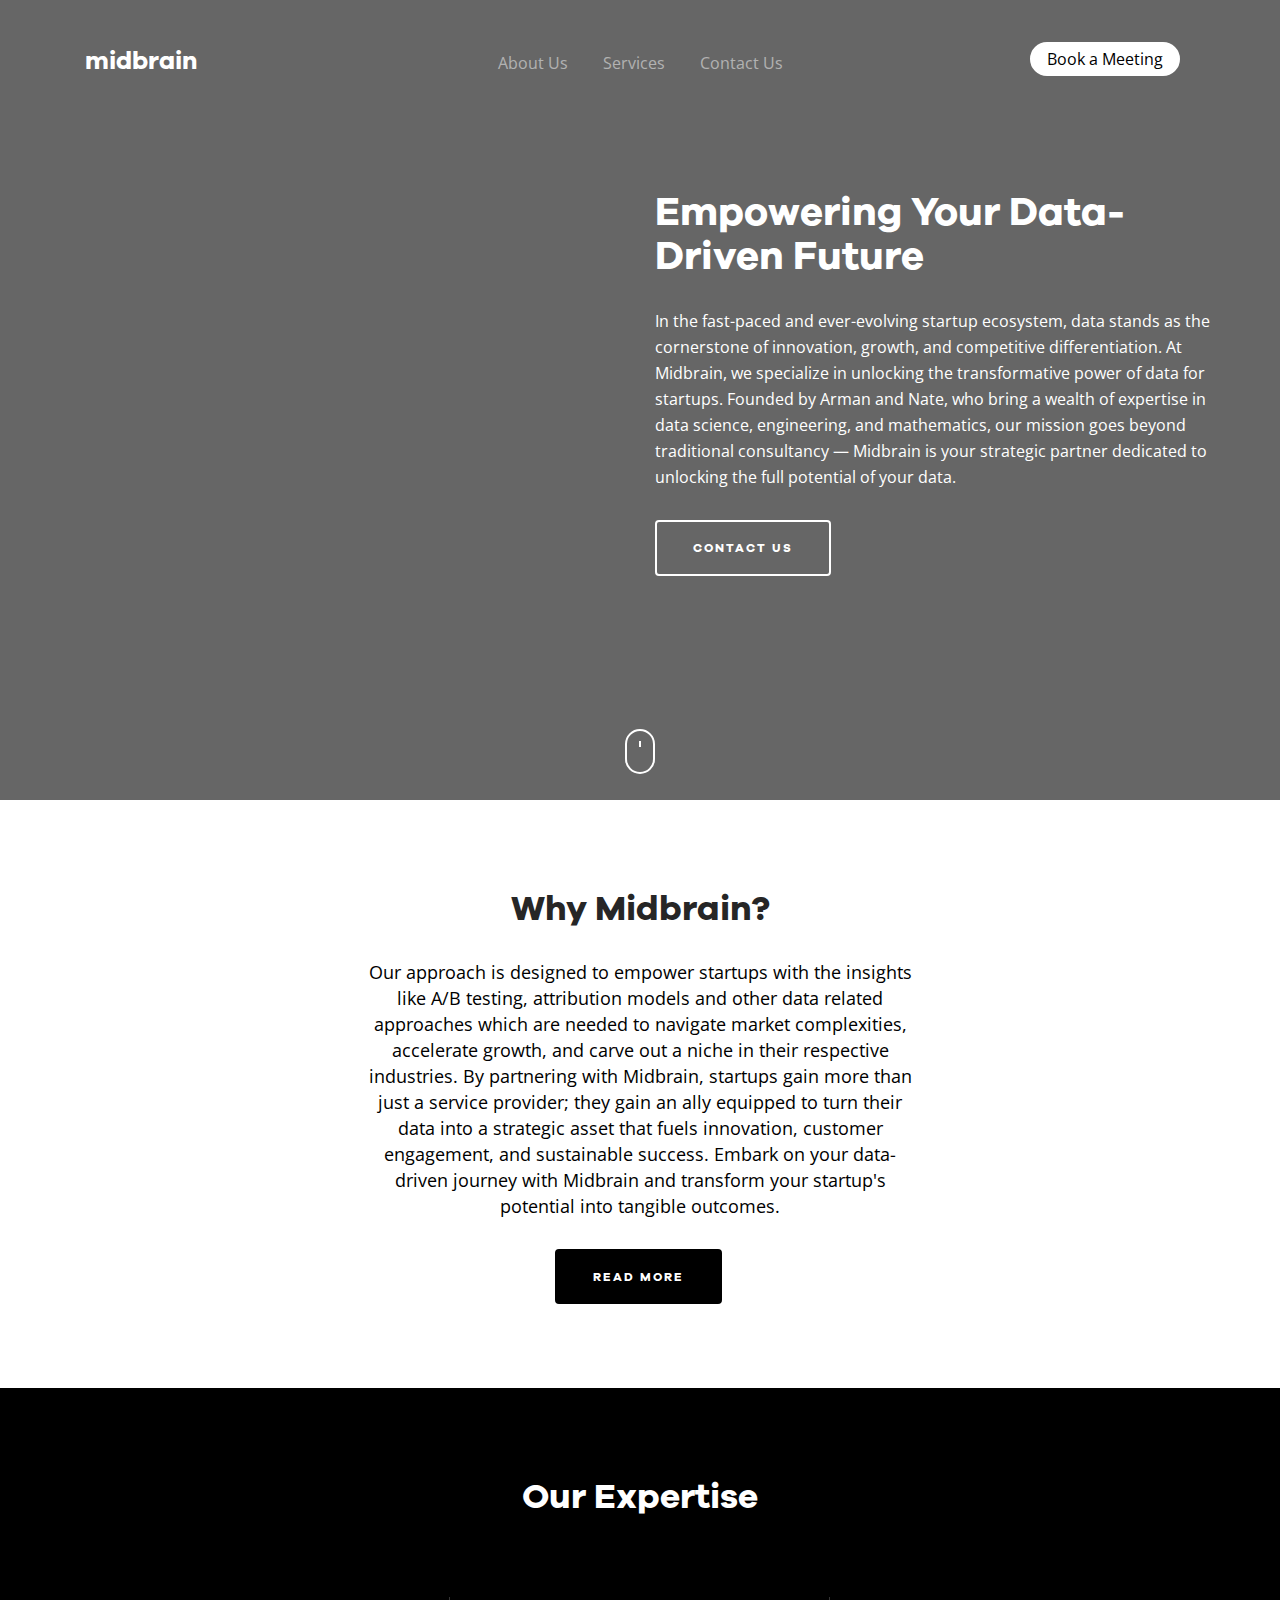
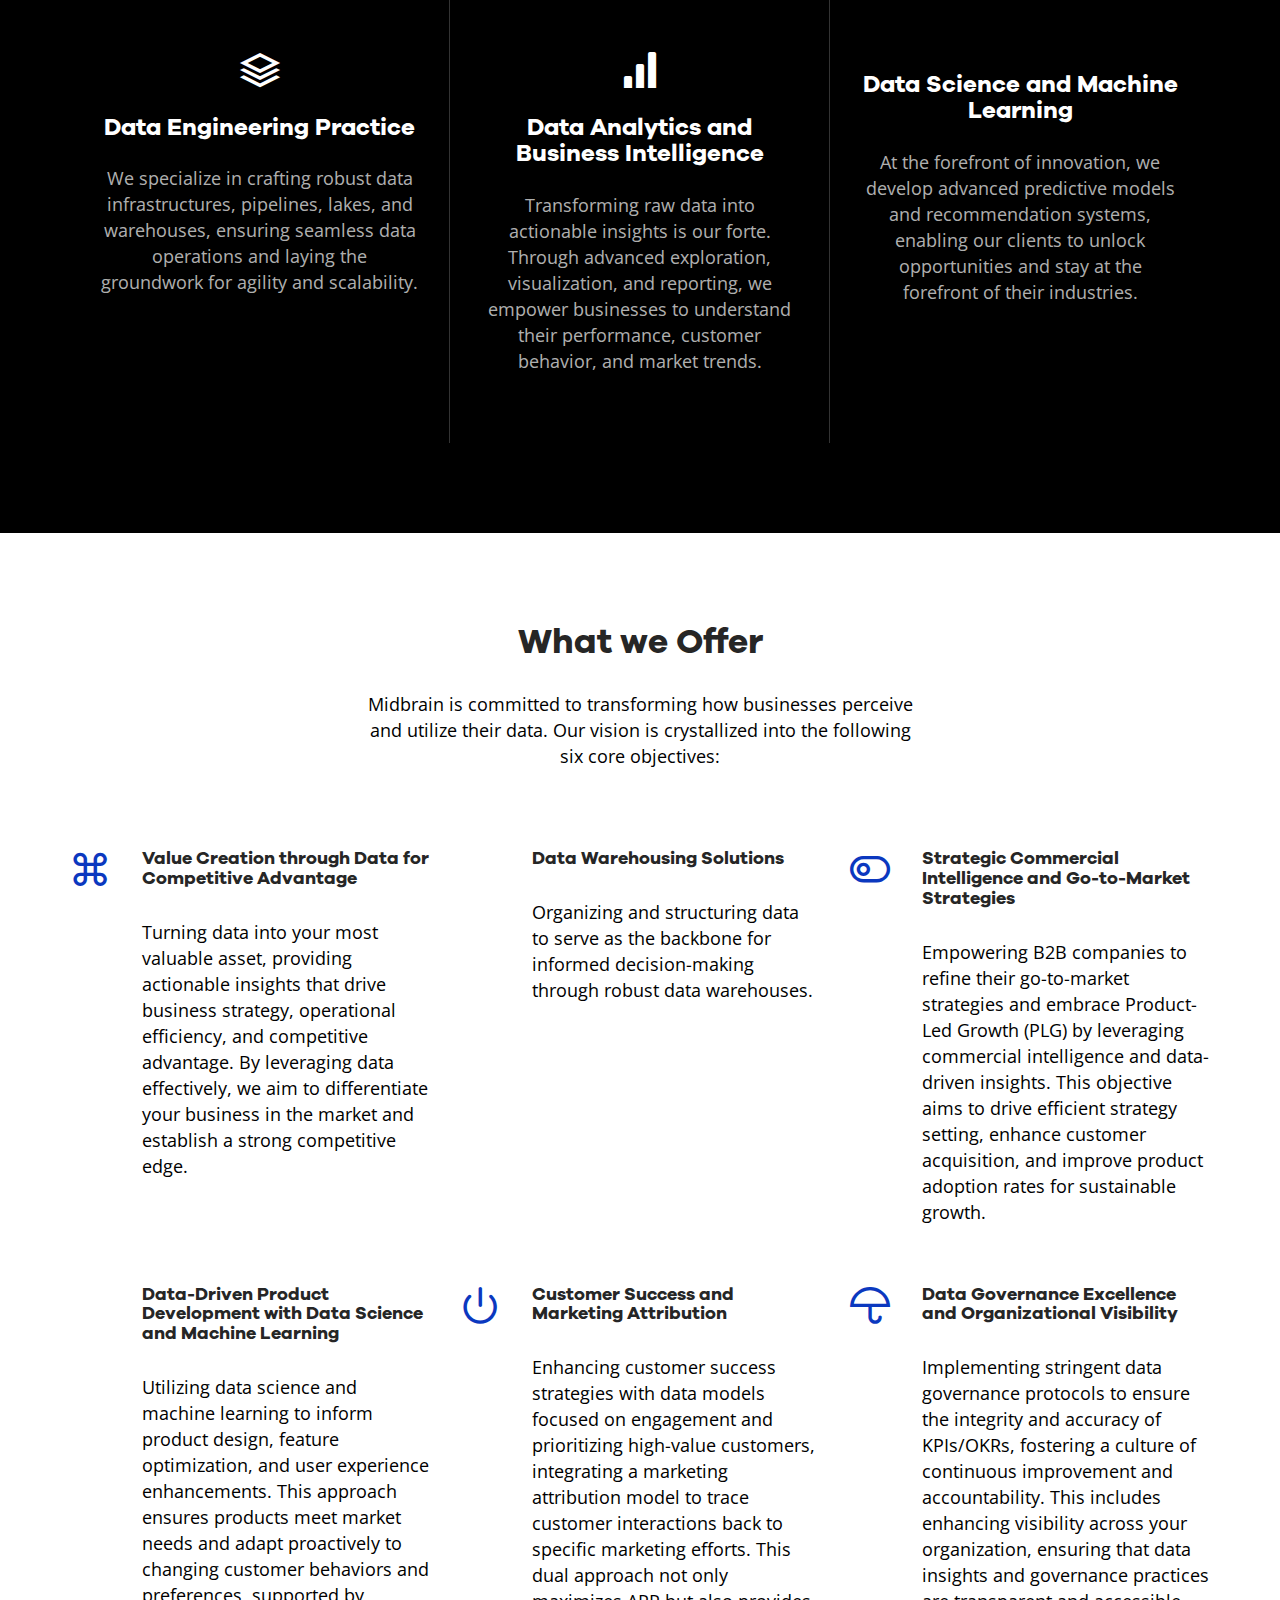
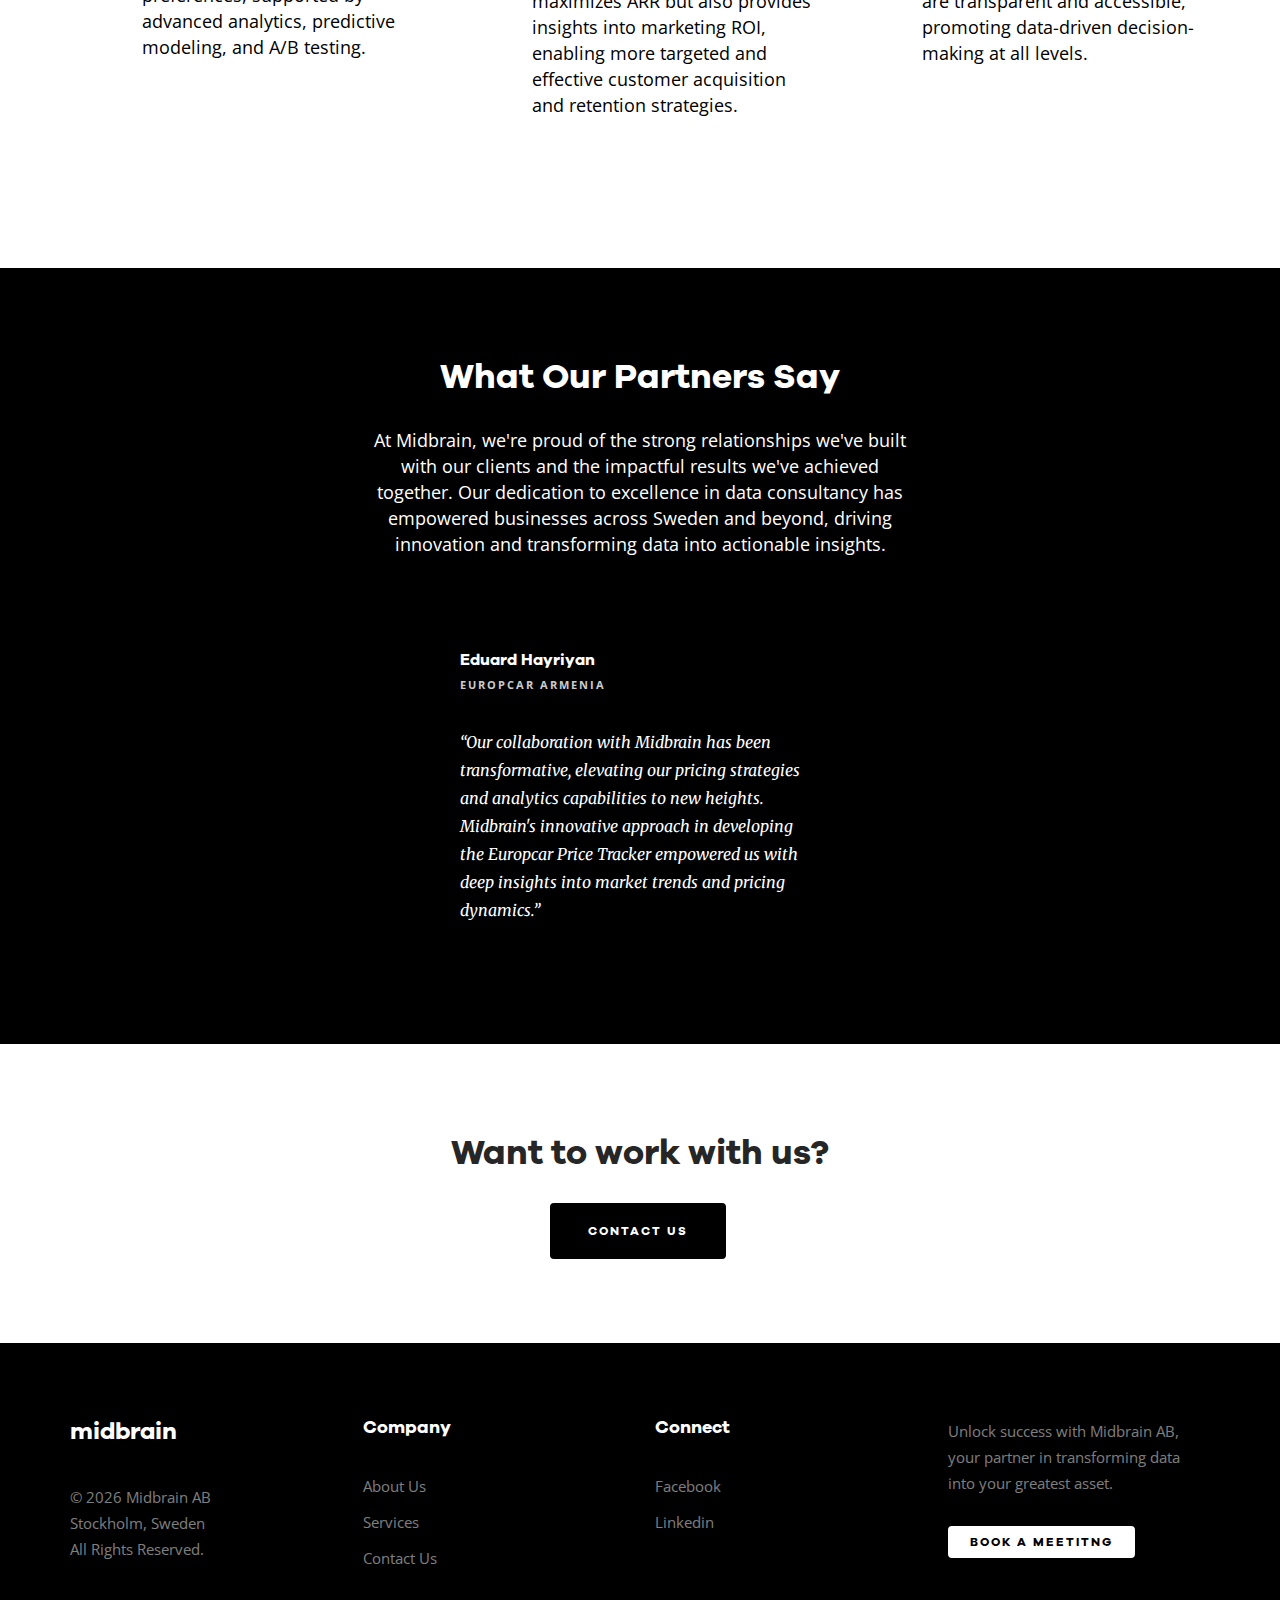
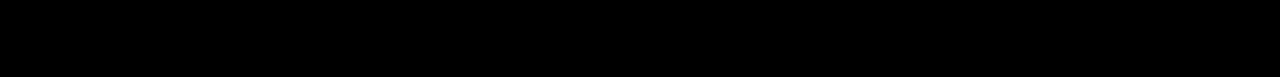
==== commit 57969694: "updating text fields" ====
--- a/index.html
+++ b/index.html
@@ -6,7 +6,7 @@
 <!--[if gt IE 8]><!--> <html class="no-js"> <!--<![endif]-->
 	<head>
 	<!-- CookieBot CMP banner -->
-	<script id="Cookiebot" src="https://consent.cookiebot.com/uc.js" data-cbid="e7dfca7b-d4f1-458b-bf9d-89fcd00eb279" data-blockingmode="auto" type="text/javascript"></script>
+	<script type="text/javascript" charset="UTF-8" src="//cdn.cookie-script.com/s/43f325df914a2f7ebe176a48ea8a70ea.js"></script>
 	<!-- Google tag (gtag.js) -->
 	<script async src="https://www.googletagmanager.com/gtag/js?id=G-Q8020GNT3G"></script>
 	<script>
@@ -82,13 +82,13 @@
 			<div class="container">
 				<div class="col-lg-3 col-md-3 col-sm-3 col-xs-12 fh5co-logo">
 					<a href="#" class="js-fh5co-mobile-toggle fh5co-nav-toggle"><i></i></a>
-					<a href="index.html">midbrain</a>
+					<a href="/">midbrain</a>
 				</div>
 				<div class="col-lg-6 col-md-5 col-sm-5 text-center fh5co-link-wrap">
 					<ul data-offcanvass="yes">
-						<li><a href="pages/about_us.html">About Us</a></li>
-						<li><a href="pages/services.html">Services</a></li>
-						<li><a href="pages/contact.html">Contact Us</a></li>
+						<li><a href="pages/about">About Us</a></li>
+						<li><a href="pages/services">Services</a></li>
+						<li><a href="pages/contact">Contact Us</a></li>
 					</ul>
 				</div> 
 				
@@ -117,8 +117,8 @@
 						<div class="col-md-push-6 col-md-6 full-height js-full-height">
 							<div class="fh5co-cover-intro">
 								<h1 class="cover-text-lead wow fadeInUp" data-wow-duration="1s" data-wow-delay=".2s">Empowering Your Data-Driven Future</h1>
-								<h2 class="cover-text-sublead wow fadeInUp" data-wow-duration="1s" data-wow-delay=".4s">Unlock success with Midbrain, your partner in transforming data into your greatest asset.</h2>
-								<p class="wow fadeInUp" data-wow-duration=".6s" data-wow-delay=".7s"><a href="pages/contact.html" class="btn btn-primary btn-outline btn-lg">Contact Us</a></p>
+								<h2 class="cover-text-sublead wow fadeInUp" data-wow-duration="1s" data-wow-delay=".4s">In the fast-paced and ever-evolving startup ecosystem, data stands as the cornerstone of innovation, growth, and competitive differentiation. At Midbrain, we specialize in unlocking the transformative power of data for startups. Founded by Arman and Nate, who bring a wealth of expertise in data science, engineering, and mathematics, our mission goes beyond traditional consultancy — Midbrain is your strategic partner dedicated to unlocking the full potential of your data.</h2>
+								<p class="wow fadeInUp" data-wow-duration=".6s" data-wow-delay=".7s"><a href="pages/contact" class="btn btn-primary btn-outline btn-lg">Contact Us</a></p>
 							</div>
 						</div>
 					</div>
@@ -133,9 +133,9 @@
 			<div class="container">
 				<div class="row p-b">
 					<div class="col-md-6 col-md-offset-3 text-center">
-						<h2 class="fh5co-heading wow fadeInUp" data-wow-duration=".5s" data-wow-delay=".1s">About Us</h2>
-						<p class="wow fadeInUp" data-wow-duration=".5s" data-wow-delay=".2s">At Midbrain, we are at the forefront of the data revolution, dedicated to transforming the way businesses harness the power of data for strategic decision-making and innovation. As a forward-thinking and data-driven company, we specialize in data engineering, providing our clients with robust data infrastructures that serve as the backbone for their data-driven initiatives.</p>
-						<p class="wow fadeInUp" data-wow-duration="1s" data-wow-delay="0.5s"><a href="pages/about_us.html" class="btn btn-success btn-lg">Read More</a></p>
+						<h2 class="fh5co-heading wow fadeInUp" data-wow-duration=".5s" data-wow-delay=".1s">Why Midbrain?</h2>
+						<p class="wow fadeInUp" data-wow-duration=".5s" data-wow-delay=".2s">Our approach is designed to empower startups with the insights like A/B testing, attribution models and other data related approaches which are needed to navigate market complexities, accelerate growth, and carve out a niche in their respective industries. By partnering with Midbrain, startups gain more than just a service provider; they gain an ally equipped to turn their data into a strategic asset that fuels innovation, customer engagement, and sustainable success. Embark on your data-driven journey with Midbrain and transform your startup's potential into tangible outcomes.</p>
+						<p class="wow fadeInUp" data-wow-duration="1s" data-wow-delay="0.5s"><a href="pages/about" class="btn btn-success btn-lg">Read More</a></p>
 					</div>
 				</div>
 			</div>
@@ -182,53 +182,53 @@
 			<div class="container">
 				<div class="row p-b">
 					<div class="col-md-6 col-md-offset-3 text-center">
-						<h2 class="fh5co-heading wow fadeInUp" data-wow-duration=".5s" data-wow-delay=".3s">Our Values</h2>
-						<p class="wow fadeInUp" data-wow-duration=".5s" data-wow-delay=".5s">We embody innovation, integrity, excellence, collaboration, empowerment, and adaptability. These values drive our commitment to delivering top-notch data-driven solutions and cultivating a dynamic environment for success.</p>
+						<h2 class="fh5co-heading wow fadeInUp" data-wow-duration=".5s" data-wow-delay=".3s">What we Offer</h2>
+						<p class="wow fadeInUp" data-wow-duration=".5s" data-wow-delay=".5s">Midbrain is committed to transforming how businesses perceive and utilize their data. Our vision is crystallized into the following six core objectives:</p>
 					</div>
 				</div>
 				<div class="row">
 					<div class="col-md-4 col-sm-6 col-xs-6 col-xxs-12 fh5co-feature wow fadeInUp" data-wow-duration=".6s" data-wow-delay=".6s">
 					<div class="fh5co-icon"><i class="icon-command"></i></div>
 					<div class="fh5co-desc">
-						<h3>Innovation</h3>
-						<p>We foster a culture of continuous innovation, pushing boundaries to discover new solutions and approaches that redefine the possibilities of data utilization.</p>
+						<h3>Value Creation through Data for Competitive Advantage</h3>
+						<p>Turning data into your most valuable asset, providing actionable insights that drive business strategy, operational efficiency, and competitive advantage. By leveraging data effectively, we aim to differentiate your business in the market and establish a strong competitive edge.</p>
 					</div>	
 				</div>
 				<div class="col-md-4 col-sm-6 col-xs-6 col-xxs-12 fh5co-feature wow fadeInUp" data-wow-duration=".7s" data-wow-delay=".6s">
 					<div class="fh5co-icon"><i class="icon-eye22"></i></div>
 					<div class="fh5co-desc">
-						<h3>Excellence</h3>
-						<p>We are committed to excellence in every aspect of our work. From designing robust data infrastructures to delivering actionable insights, we strive for the highest standards of quality.</p>
+						<h3>Data Warehousing Solutions</h3>
+						<p>Organizing and structuring data to serve as the backbone for informed decision-making through robust data warehouses.</p>
 					</div>
 				</div>
 				<div class="clearfix visible-sm-block visible-xs-block"></div>
 				<div class="col-md-4 col-sm-6 col-xs-6 col-xxs-12 fh5co-feature wow fadeInUp" data-wow-duration=".7s" data-wow-delay=".6s">
 					<div class="fh5co-icon"><i class="icon-toggle"></i></div>
 					<div class="fh5co-desc">
-						<h3>Collaboration</h3>
-						<p>We believe in the power of collaboration, recognizing that diverse perspectives and collective expertise drive our success. We actively engage with our clients, working together to achieve shared goals.</p>
+						<h3>Strategic Commercial Intelligence and Go-to-Market Strategies</h3>
+						<p> Empowering B2B companies to refine their go-to-market strategies and embrace Product-Led Growth (PLG) by leveraging commercial intelligence and data-driven insights. This objective aims to drive efficient strategy setting, enhance customer acquisition, and improve product adoption rates for sustainable growth.</p>
 					</div>
 				</div>
 				<div class="col-md-4 col-sm-6 col-xs-6 col-xxs-12 fh5co-feature wow fadeInUp" data-wow-duration=".6s" data-wow-delay=".6s">
 					<div class="fh5co-icon"><i class="icon-heart22"></i></div>
 					<div class="fh5co-desc">
-						<h3>Integrity</h3>
-						<p>We operate with unwavering integrity, ensuring transparency, honesty, and ethical conduct in all our interactions, both internally and with our clients.</p>
+						<h3>Data-Driven Product Development with Data Science and Machine Learning</h3>
+						<p>Utilizing data science and machine learning to inform product design, feature optimization, and user experience enhancements. This approach ensures products meet market needs and adapt proactively to changing customer behaviors and preferences, supported by advanced analytics, predictive modeling, and A/B testing.</p>
 					</div>	
 				</div>
 				<div class="clearfix visible-sm-block visible-xs-block"></div>
 				<div class="col-md-4 col-sm-6 col-xs-6 col-xxs-12 fh5co-feature wow fadeInUp" data-wow-duration=".7s" data-wow-delay=".7s">
 					<div class="fh5co-icon"><i class="icon-power"></i></div>
 					<div class="fh5co-desc">
-						<h3>Empowerment</h3>
-						<p>We empower our partners by providing them with the tools and knowledge to harness the full potential of their data. We empower our team by fostering a supportive and dynamic work environment.</p>
+						<h3>Customer Success and Marketing Attribution</h3>
+						<p>Enhancing customer success strategies with data models focused on engagement and prioritizing high-value customers, integrating a marketing attribution model to trace customer interactions back to specific marketing efforts. This dual approach not only maximizes ARR but also provides insights into marketing ROI, enabling more targeted and effective customer acquisition and retention strategies.</p>
 					</div>
 				</div>
 				<div class="col-md-4 col-sm-6 col-xs-6 col-xxs-12 fh5co-feature wow fadeInUp" data-wow-duration=".7s" data-wow-delay=".7s">
 					<div class="fh5co-icon"><i class="icon-umbrella"></i></div>
 					<div class="fh5co-desc">
-						<h3>Adaptability</h3>
-						<p>In the fast-evolving world of technology and data, we embrace adaptability. We stay agile, ready to pivot and evolve to meet the ever-changing needs of our clients and the industry.</p>
+						<h3>Data Governance Excellence and Organizational Visibility</h3>
+						<p>Implementing stringent data governance protocols to ensure the integrity and accuracy of KPIs/OKRs, fostering a culture of continuous improvement and accountability. This includes enhancing visibility across your organization, ensuring that data insights and governance practices are transparent and accessible, promoting data-driven decision-making at all levels.</p>
 					</div>
 				</div>
 				<div class="clearfix visible-sm-block visible-xs-block"></div>
@@ -293,7 +293,7 @@
 				<div class="row p-b">
 					<div class="col-md-6 col-md-offset-3 text-center">
 						<h2 class="fh5co-heading wow fadeInUp" data-wow-duration=".5s" data-wow-delay=".1s">Want to work with us?</h2>
-						<p class="wow fadeInUp" data-wow-duration="1s" data-wow-delay="0.5s"><a href="pages/contact.html" class="btn btn-success btn-lg">Contact Us</a></p>
+						<p class="wow fadeInUp" data-wow-duration="1s" data-wow-delay="0.5s"><a href="pages/contact" class="btn btn-success btn-lg">Contact Us</a></p>
 					</div>
 				</div>
 			</div>
@@ -314,9 +314,9 @@
 					<div class="col-md-3 col-sm-6 fh5co-footer-widget wow fadeInUp" data-wow-duration="0.4s" data-wow-delay=".4s">
 						<h3 style="color: white">Company</h3>
 						<ul class="fh5co-links">
-							<li><a href="pages/about_us.html">About Us</a></li>
-							<li><a href="pages/services.html">Services</a></li>
-							<li><a href="pages/contact.html">Contact Us</a></li>
+							<li><a href="pages/about">About Us</a></li>
+							<li><a href="pages/services">Services</a></li>
+							<li><a href="pages/contact">Contact Us</a></li>
 						</ul>
 					</div>
 					<div class="clearfix visible-sm-block"></div>
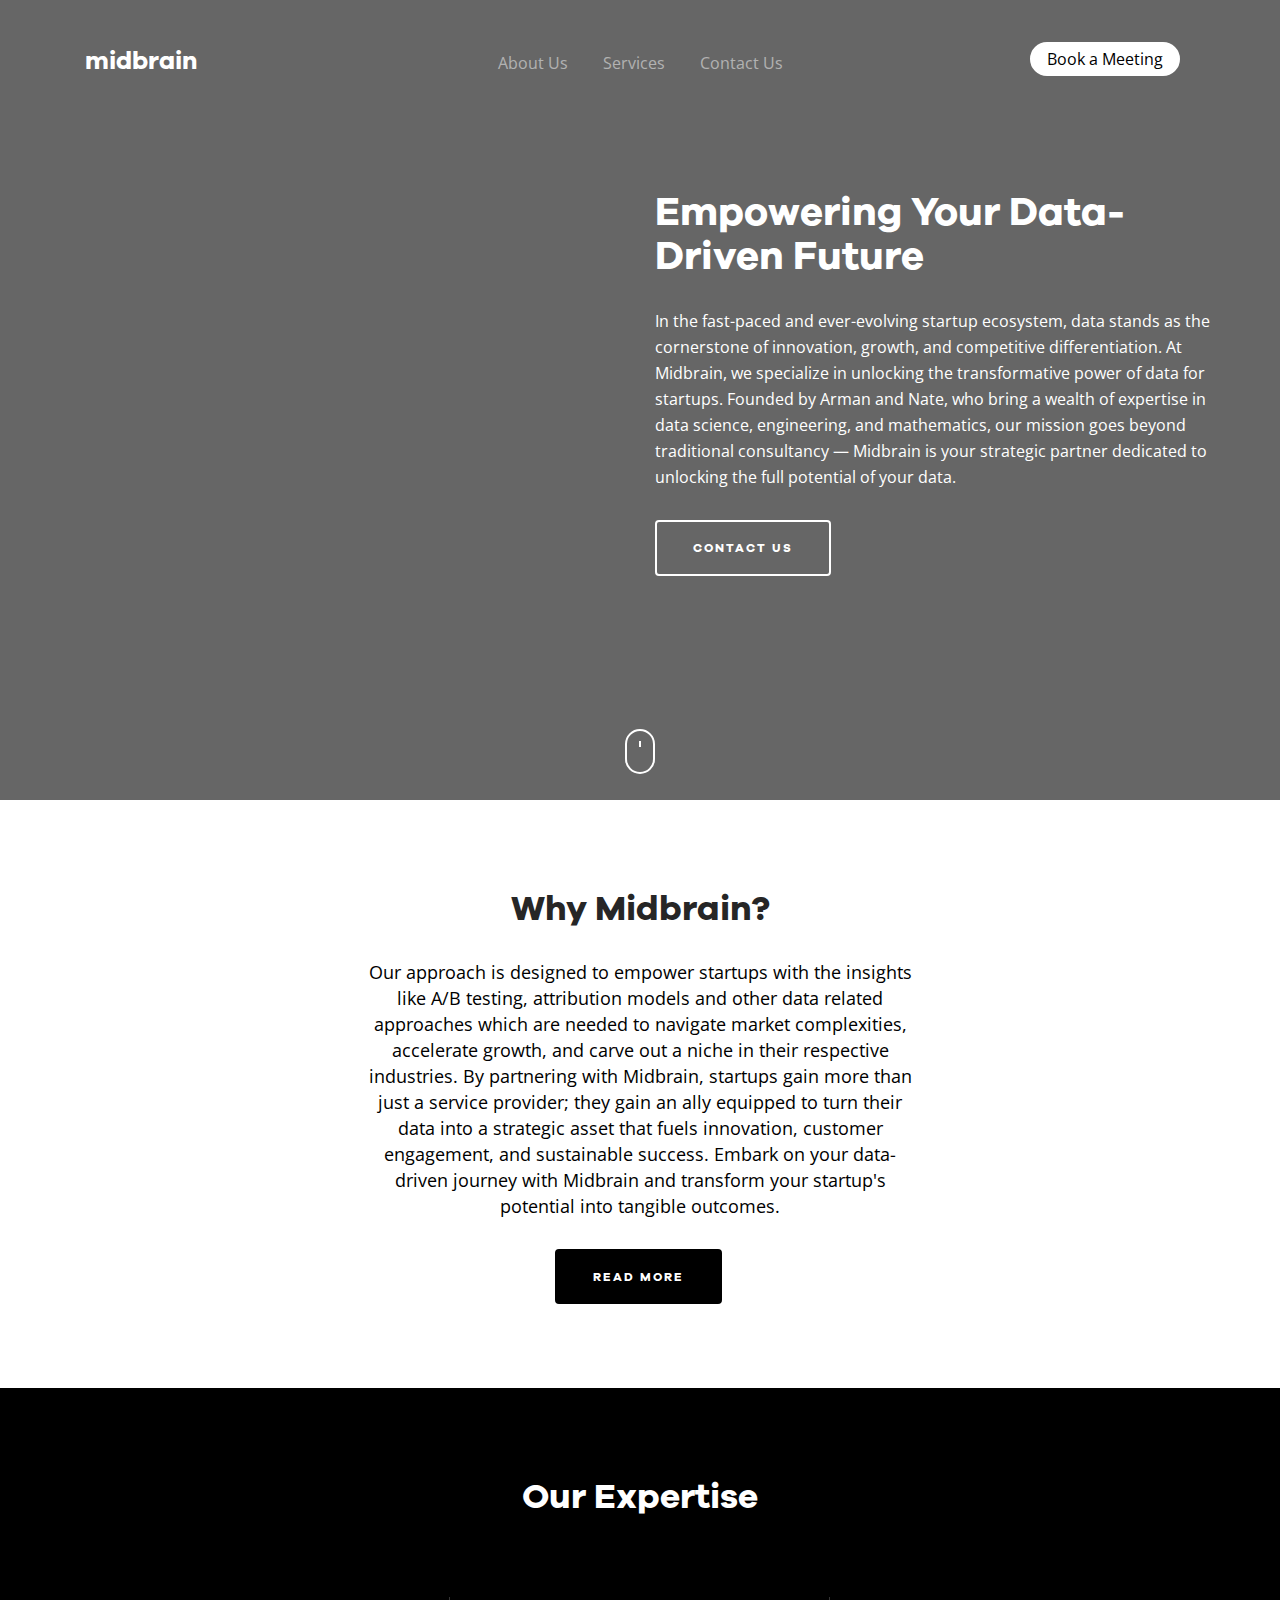
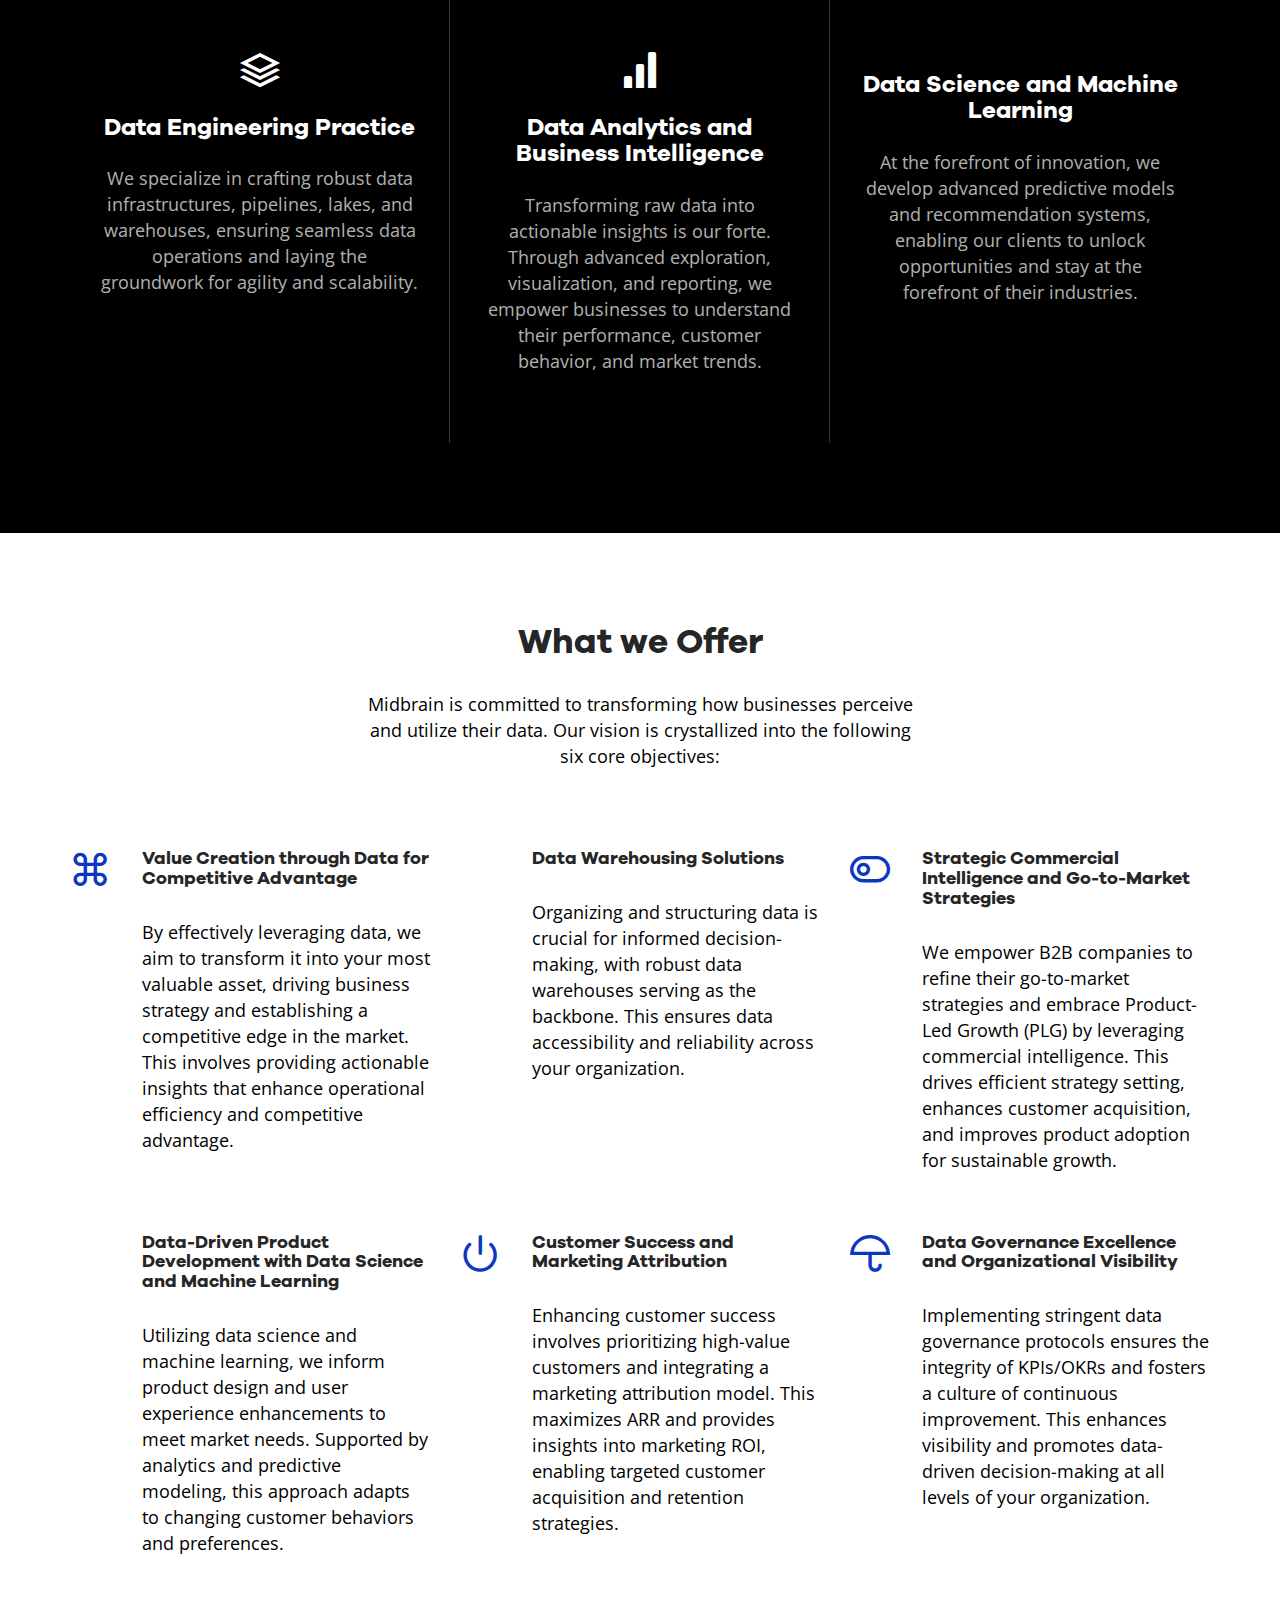
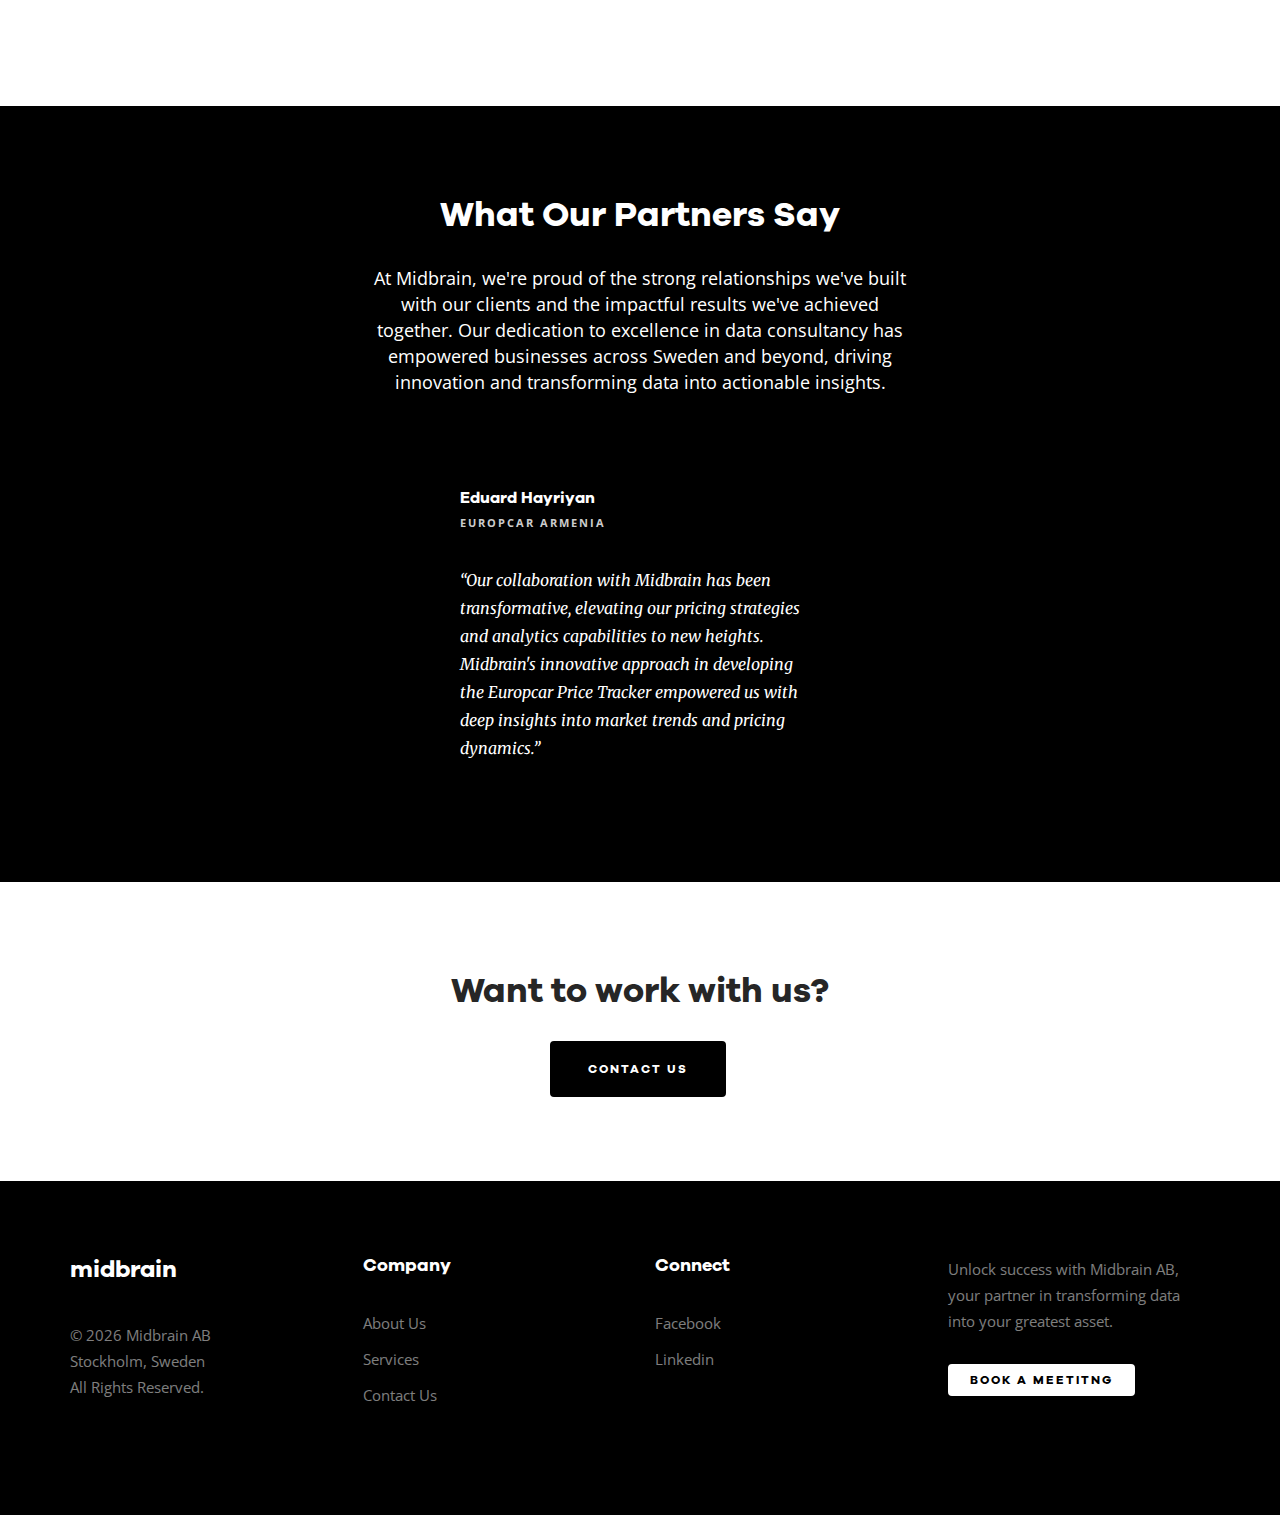
==== commit 53e7af15: "Refining text" ====
--- a/index.html
+++ b/index.html
@@ -191,14 +191,14 @@
 					<div class="fh5co-icon"><i class="icon-command"></i></div>
 					<div class="fh5co-desc">
 						<h3>Value Creation through Data for Competitive Advantage</h3>
-						<p>Turning data into your most valuable asset, providing actionable insights that drive business strategy, operational efficiency, and competitive advantage. By leveraging data effectively, we aim to differentiate your business in the market and establish a strong competitive edge.</p>
+						<p>By effectively leveraging data, we aim to transform it into your most valuable asset, driving business strategy and establishing a competitive edge in the market. This involves providing actionable insights that enhance operational efficiency and competitive advantage.</p>
 					</div>	
 				</div>
 				<div class="col-md-4 col-sm-6 col-xs-6 col-xxs-12 fh5co-feature wow fadeInUp" data-wow-duration=".7s" data-wow-delay=".6s">
 					<div class="fh5co-icon"><i class="icon-eye22"></i></div>
 					<div class="fh5co-desc">
 						<h3>Data Warehousing Solutions</h3>
-						<p>Organizing and structuring data to serve as the backbone for informed decision-making through robust data warehouses.</p>
+						<p>Organizing and structuring data is crucial for informed decision-making, with robust data warehouses serving as the backbone. This ensures data accessibility and reliability across your organization.</p>
 					</div>
 				</div>
 				<div class="clearfix visible-sm-block visible-xs-block"></div>
@@ -206,14 +206,14 @@
 					<div class="fh5co-icon"><i class="icon-toggle"></i></div>
 					<div class="fh5co-desc">
 						<h3>Strategic Commercial Intelligence and Go-to-Market Strategies</h3>
-						<p> Empowering B2B companies to refine their go-to-market strategies and embrace Product-Led Growth (PLG) by leveraging commercial intelligence and data-driven insights. This objective aims to drive efficient strategy setting, enhance customer acquisition, and improve product adoption rates for sustainable growth.</p>
+						<p> We empower B2B companies to refine their go-to-market strategies and embrace Product-Led Growth (PLG) by leveraging commercial intelligence. This drives efficient strategy setting, enhances customer acquisition, and improves product adoption for sustainable growth.</p>
 					</div>
 				</div>
 				<div class="col-md-4 col-sm-6 col-xs-6 col-xxs-12 fh5co-feature wow fadeInUp" data-wow-duration=".6s" data-wow-delay=".6s">
 					<div class="fh5co-icon"><i class="icon-heart22"></i></div>
 					<div class="fh5co-desc">
 						<h3>Data-Driven Product Development with Data Science and Machine Learning</h3>
-						<p>Utilizing data science and machine learning to inform product design, feature optimization, and user experience enhancements. This approach ensures products meet market needs and adapt proactively to changing customer behaviors and preferences, supported by advanced analytics, predictive modeling, and A/B testing.</p>
+						<p>Utilizing data science and machine learning, we inform product design and user experience enhancements to meet market needs. Supported by analytics and predictive modeling, this approach adapts to changing customer behaviors and preferences.</p>
 					</div>	
 				</div>
 				<div class="clearfix visible-sm-block visible-xs-block"></div>
@@ -221,14 +221,14 @@
 					<div class="fh5co-icon"><i class="icon-power"></i></div>
 					<div class="fh5co-desc">
 						<h3>Customer Success and Marketing Attribution</h3>
-						<p>Enhancing customer success strategies with data models focused on engagement and prioritizing high-value customers, integrating a marketing attribution model to trace customer interactions back to specific marketing efforts. This dual approach not only maximizes ARR but also provides insights into marketing ROI, enabling more targeted and effective customer acquisition and retention strategies.</p>
+						<p>Enhancing customer success involves prioritizing high-value customers and integrating a marketing attribution model. This maximizes ARR and provides insights into marketing ROI, enabling targeted customer acquisition and retention strategies.</p>
 					</div>
 				</div>
 				<div class="col-md-4 col-sm-6 col-xs-6 col-xxs-12 fh5co-feature wow fadeInUp" data-wow-duration=".7s" data-wow-delay=".7s">
 					<div class="fh5co-icon"><i class="icon-umbrella"></i></div>
 					<div class="fh5co-desc">
 						<h3>Data Governance Excellence and Organizational Visibility</h3>
-						<p>Implementing stringent data governance protocols to ensure the integrity and accuracy of KPIs/OKRs, fostering a culture of continuous improvement and accountability. This includes enhancing visibility across your organization, ensuring that data insights and governance practices are transparent and accessible, promoting data-driven decision-making at all levels.</p>
+						<p>Implementing stringent data governance protocols ensures the integrity of KPIs/OKRs and fosters a culture of continuous improvement. This enhances visibility and promotes data-driven decision-making at all levels of your organization.</p>
 					</div>
 				</div>
 				<div class="clearfix visible-sm-block visible-xs-block"></div>
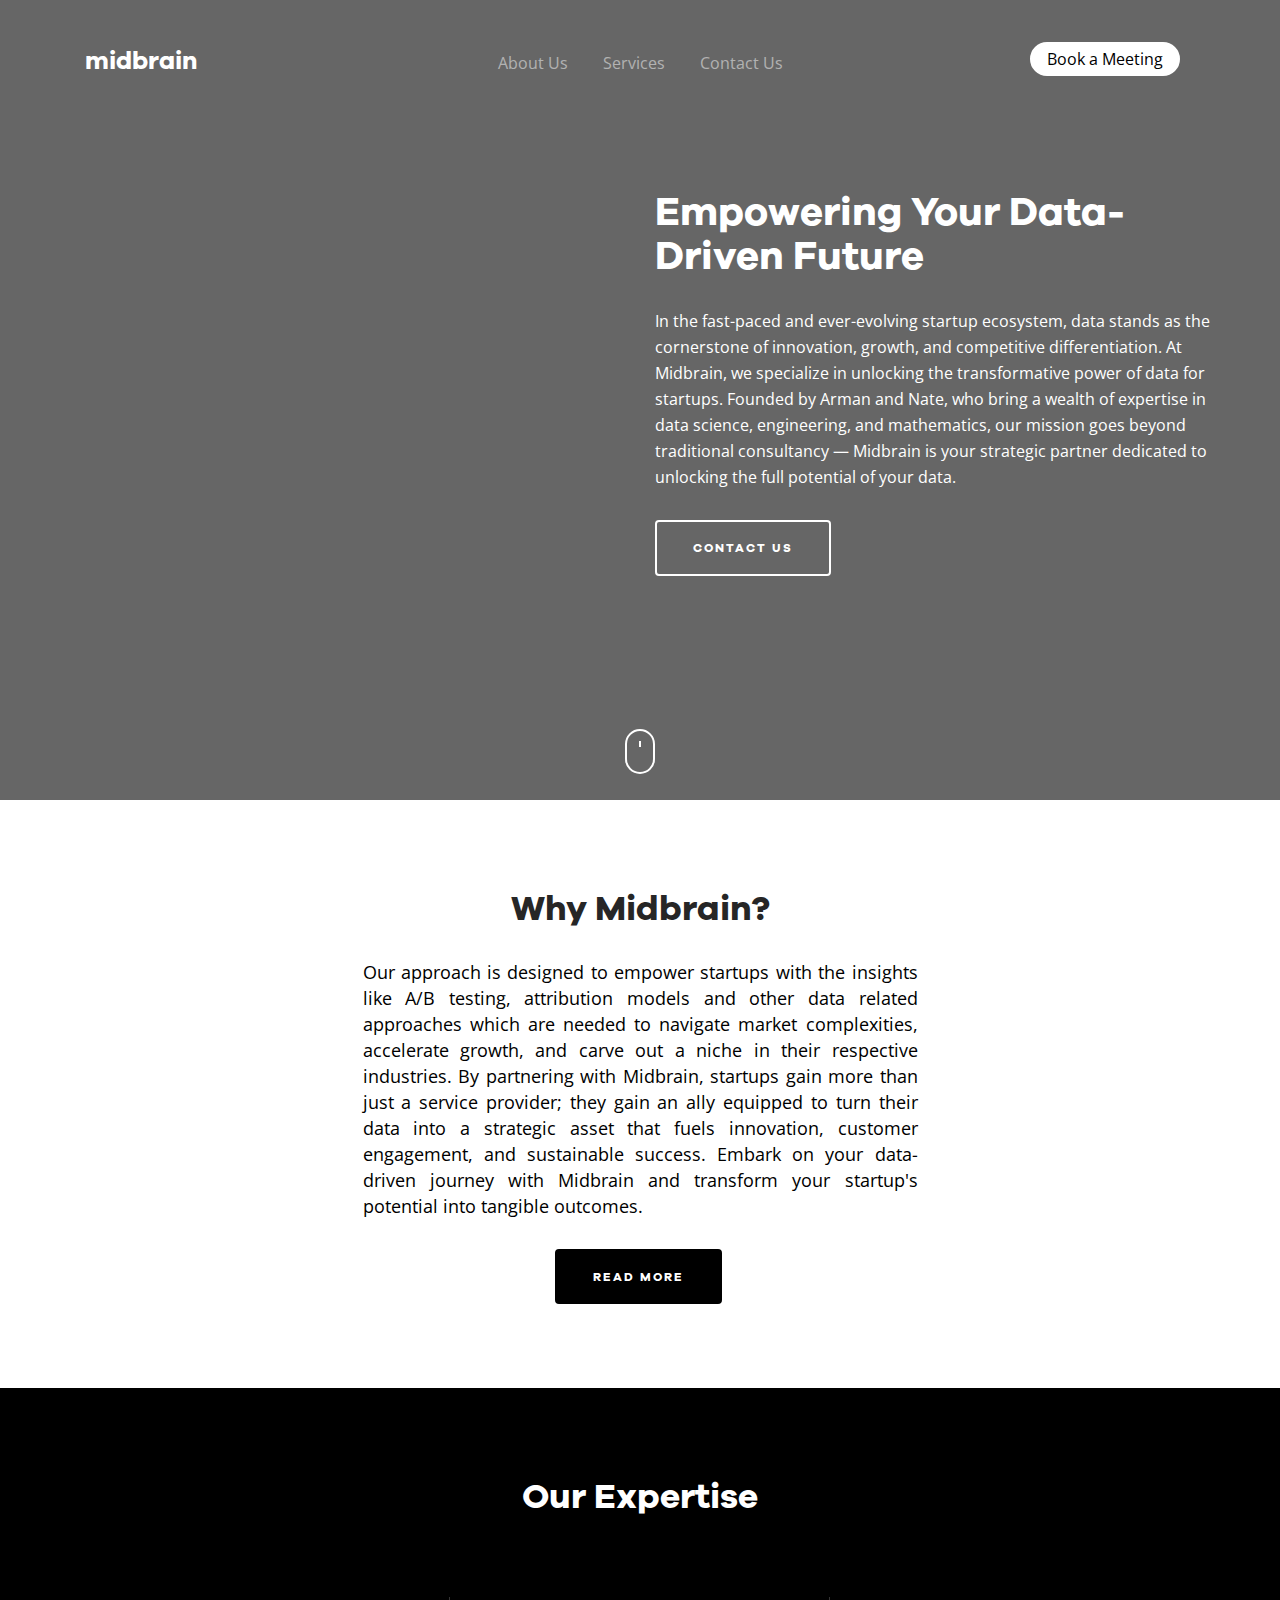
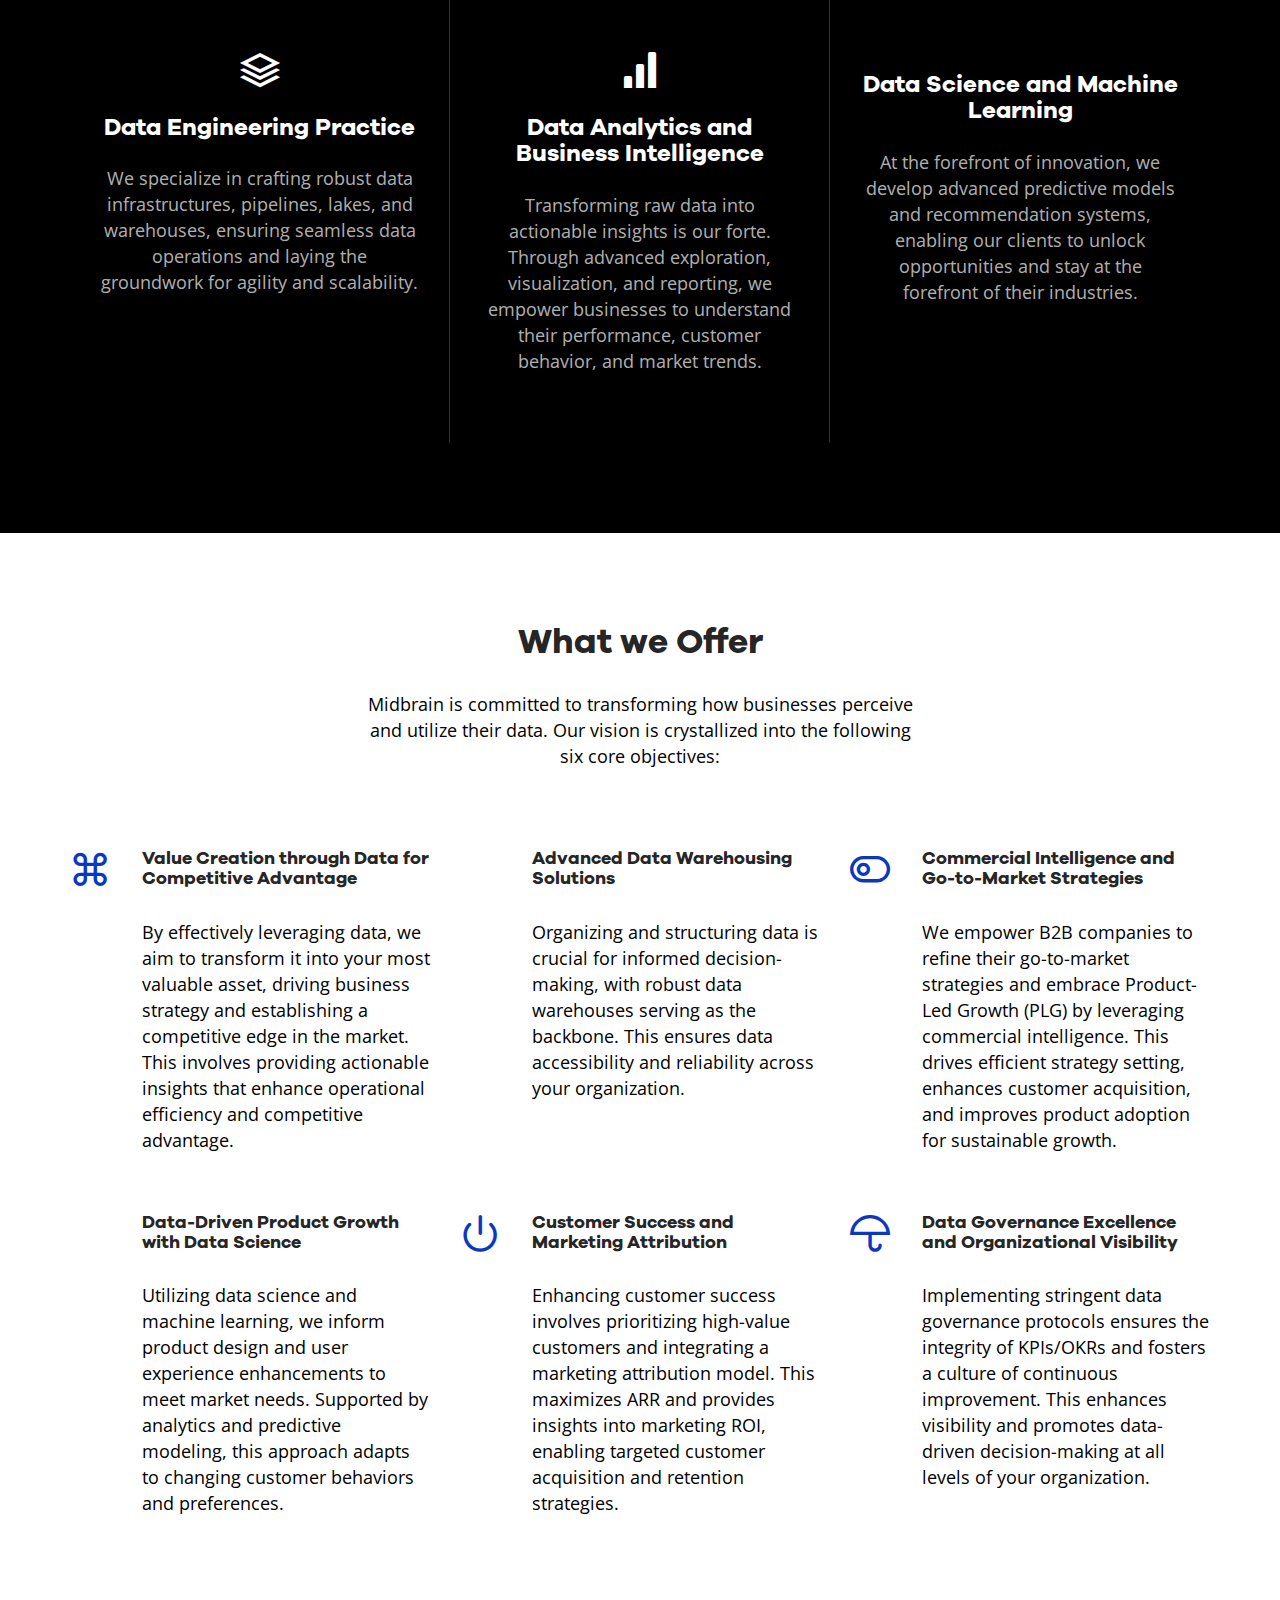
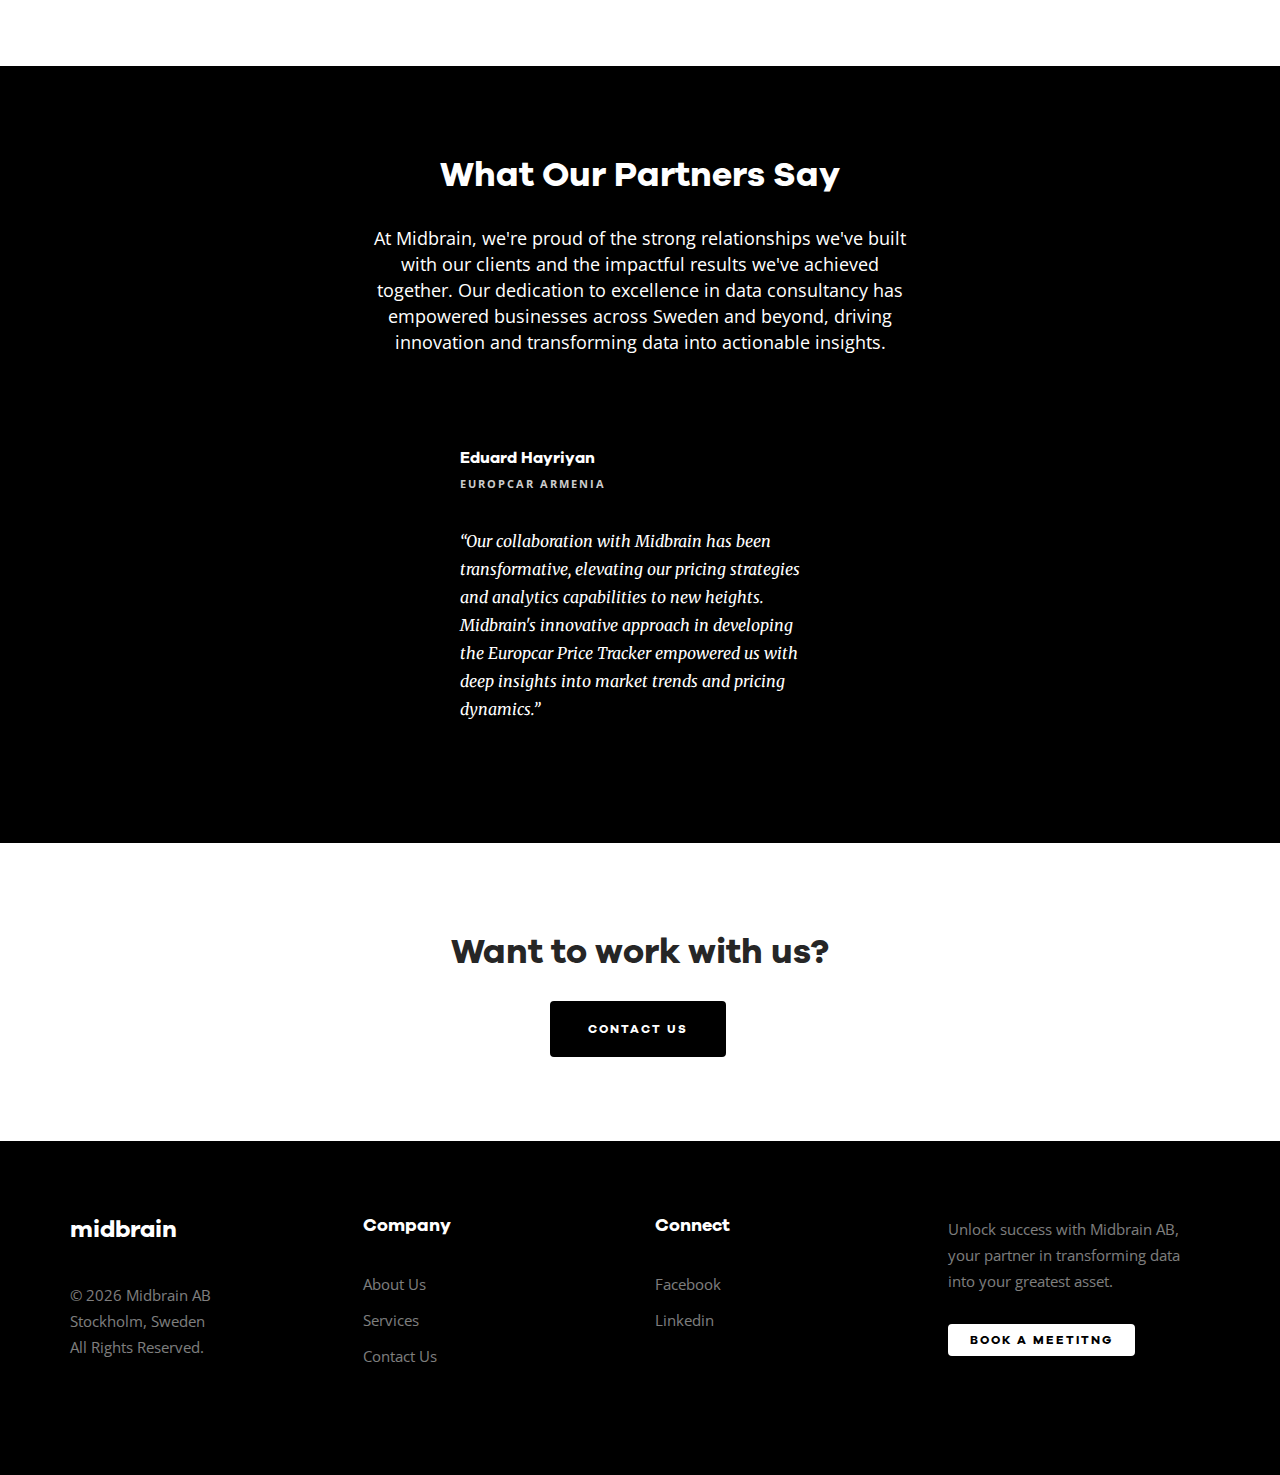
==== commit 650c276f: "Update index.html" ====
--- a/index.html
+++ b/index.html
@@ -134,7 +134,7 @@
 				<div class="row p-b">
 					<div class="col-md-6 col-md-offset-3 text-center">
 						<h2 class="fh5co-heading wow fadeInUp" data-wow-duration=".5s" data-wow-delay=".1s">Why Midbrain?</h2>
-						<p class="wow fadeInUp" data-wow-duration=".5s" data-wow-delay=".2s">Our approach is designed to empower startups with the insights like A/B testing, attribution models and other data related approaches which are needed to navigate market complexities, accelerate growth, and carve out a niche in their respective industries. By partnering with Midbrain, startups gain more than just a service provider; they gain an ally equipped to turn their data into a strategic asset that fuels innovation, customer engagement, and sustainable success. Embark on your data-driven journey with Midbrain and transform your startup's potential into tangible outcomes.</p>
+						<p class="wow fadeInUp" data-wow-duration=".5s" data-wow-delay=".2s" style="text-align: justify">Our approach is designed to empower startups with the insights like A/B testing, attribution models and other data related approaches which are needed to navigate market complexities, accelerate growth, and carve out a niche in their respective industries. By partnering with Midbrain, startups gain more than just a service provider; they gain an ally equipped to turn their data into a strategic asset that fuels innovation, customer engagement, and sustainable success. Embark on your data-driven journey with Midbrain and transform your startup's potential into tangible outcomes.</p>
 						<p class="wow fadeInUp" data-wow-duration="1s" data-wow-delay="0.5s"><a href="pages/about" class="btn btn-success btn-lg">Read More</a></p>
 					</div>
 				</div>
@@ -197,7 +197,7 @@
 				<div class="col-md-4 col-sm-6 col-xs-6 col-xxs-12 fh5co-feature wow fadeInUp" data-wow-duration=".7s" data-wow-delay=".6s">
 					<div class="fh5co-icon"><i class="icon-eye22"></i></div>
 					<div class="fh5co-desc">
-						<h3>Data Warehousing Solutions</h3>
+						<h3>Advanced Data Warehousing Solutions</h3>
 						<p>Organizing and structuring data is crucial for informed decision-making, with robust data warehouses serving as the backbone. This ensures data accessibility and reliability across your organization.</p>
 					</div>
 				</div>
@@ -205,14 +205,14 @@
 				<div class="col-md-4 col-sm-6 col-xs-6 col-xxs-12 fh5co-feature wow fadeInUp" data-wow-duration=".7s" data-wow-delay=".6s">
 					<div class="fh5co-icon"><i class="icon-toggle"></i></div>
 					<div class="fh5co-desc">
-						<h3>Strategic Commercial Intelligence and Go-to-Market Strategies</h3>
+						<h3>Commercial Intelligence and Go-to-Market Strategies</h3>
 						<p> We empower B2B companies to refine their go-to-market strategies and embrace Product-Led Growth (PLG) by leveraging commercial intelligence. This drives efficient strategy setting, enhances customer acquisition, and improves product adoption for sustainable growth.</p>
 					</div>
 				</div>
 				<div class="col-md-4 col-sm-6 col-xs-6 col-xxs-12 fh5co-feature wow fadeInUp" data-wow-duration=".6s" data-wow-delay=".6s">
 					<div class="fh5co-icon"><i class="icon-heart22"></i></div>
 					<div class="fh5co-desc">
-						<h3>Data-Driven Product Development with Data Science and Machine Learning</h3>
+						<h3>Data-Driven Product Growth with Data Science</h3>
 						<p>Utilizing data science and machine learning, we inform product design and user experience enhancements to meet market needs. Supported by analytics and predictive modeling, this approach adapts to changing customer behaviors and preferences.</p>
 					</div>	
 				</div>
